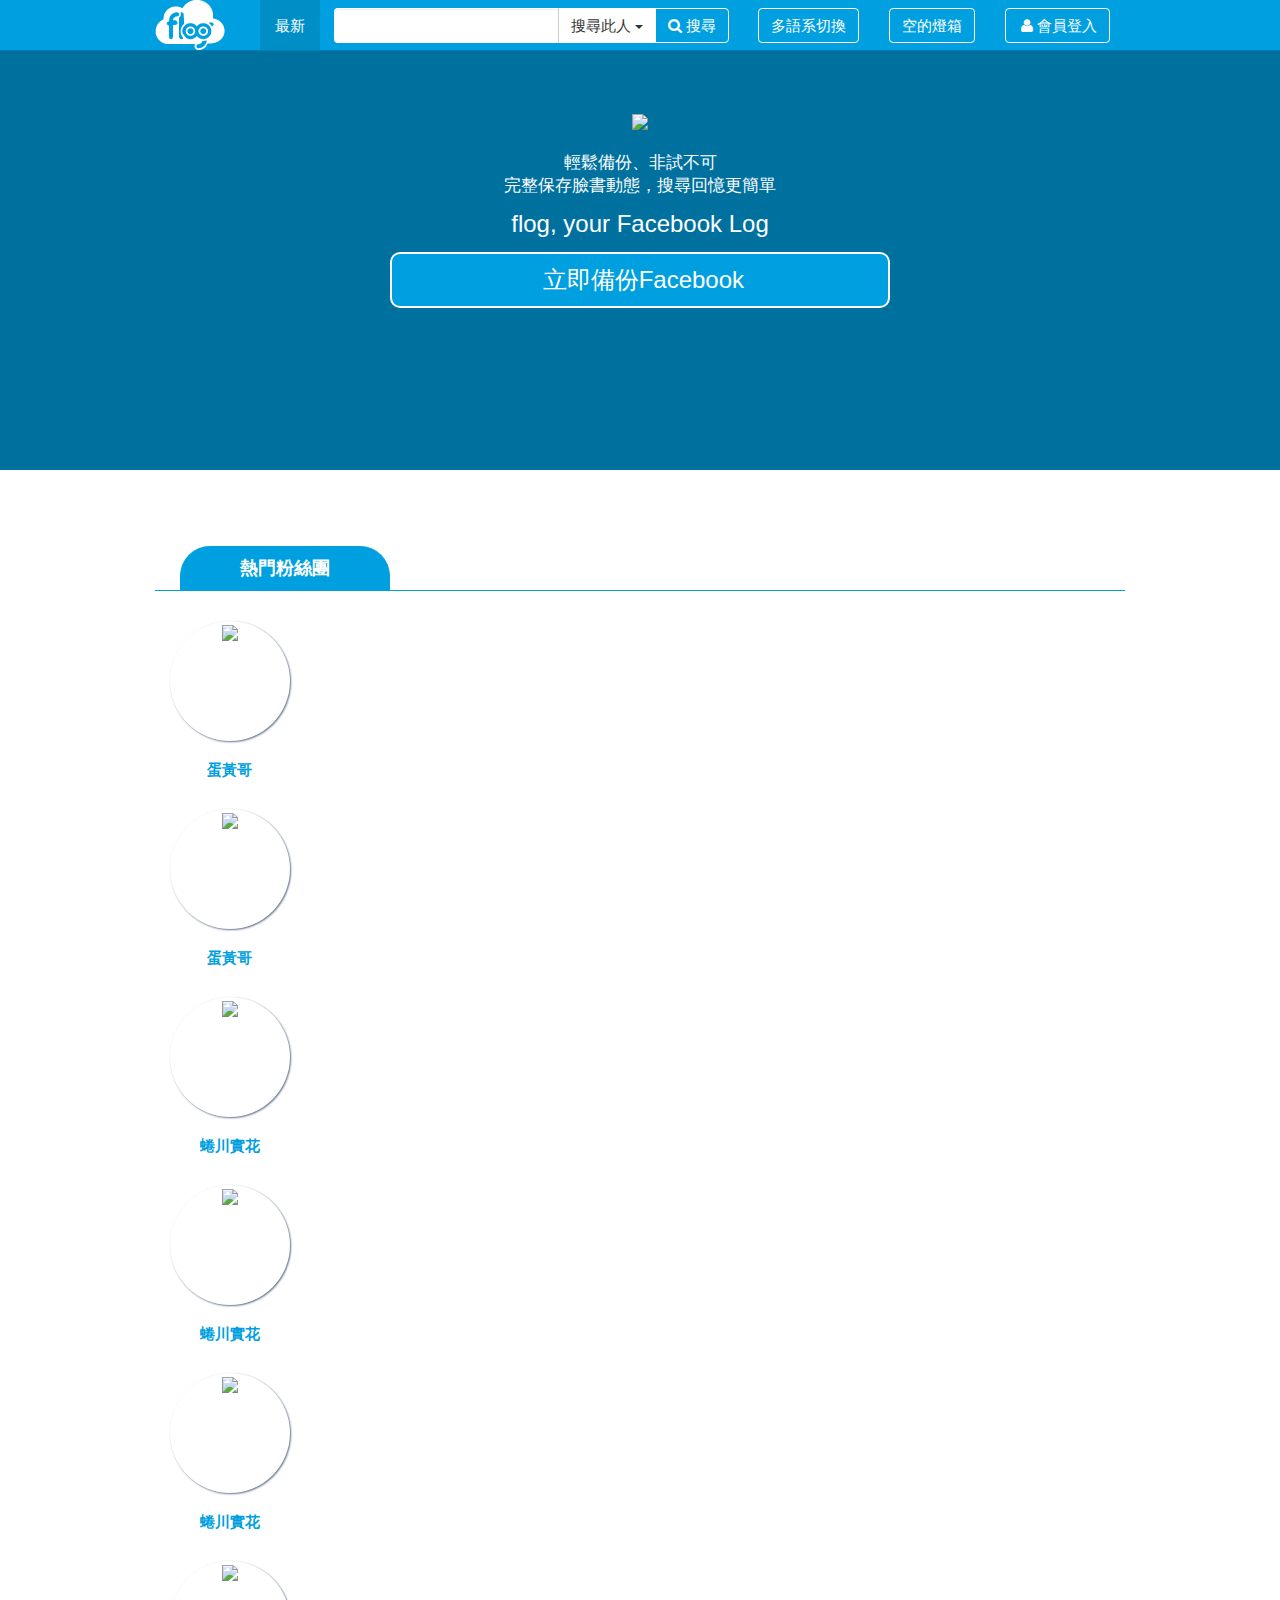
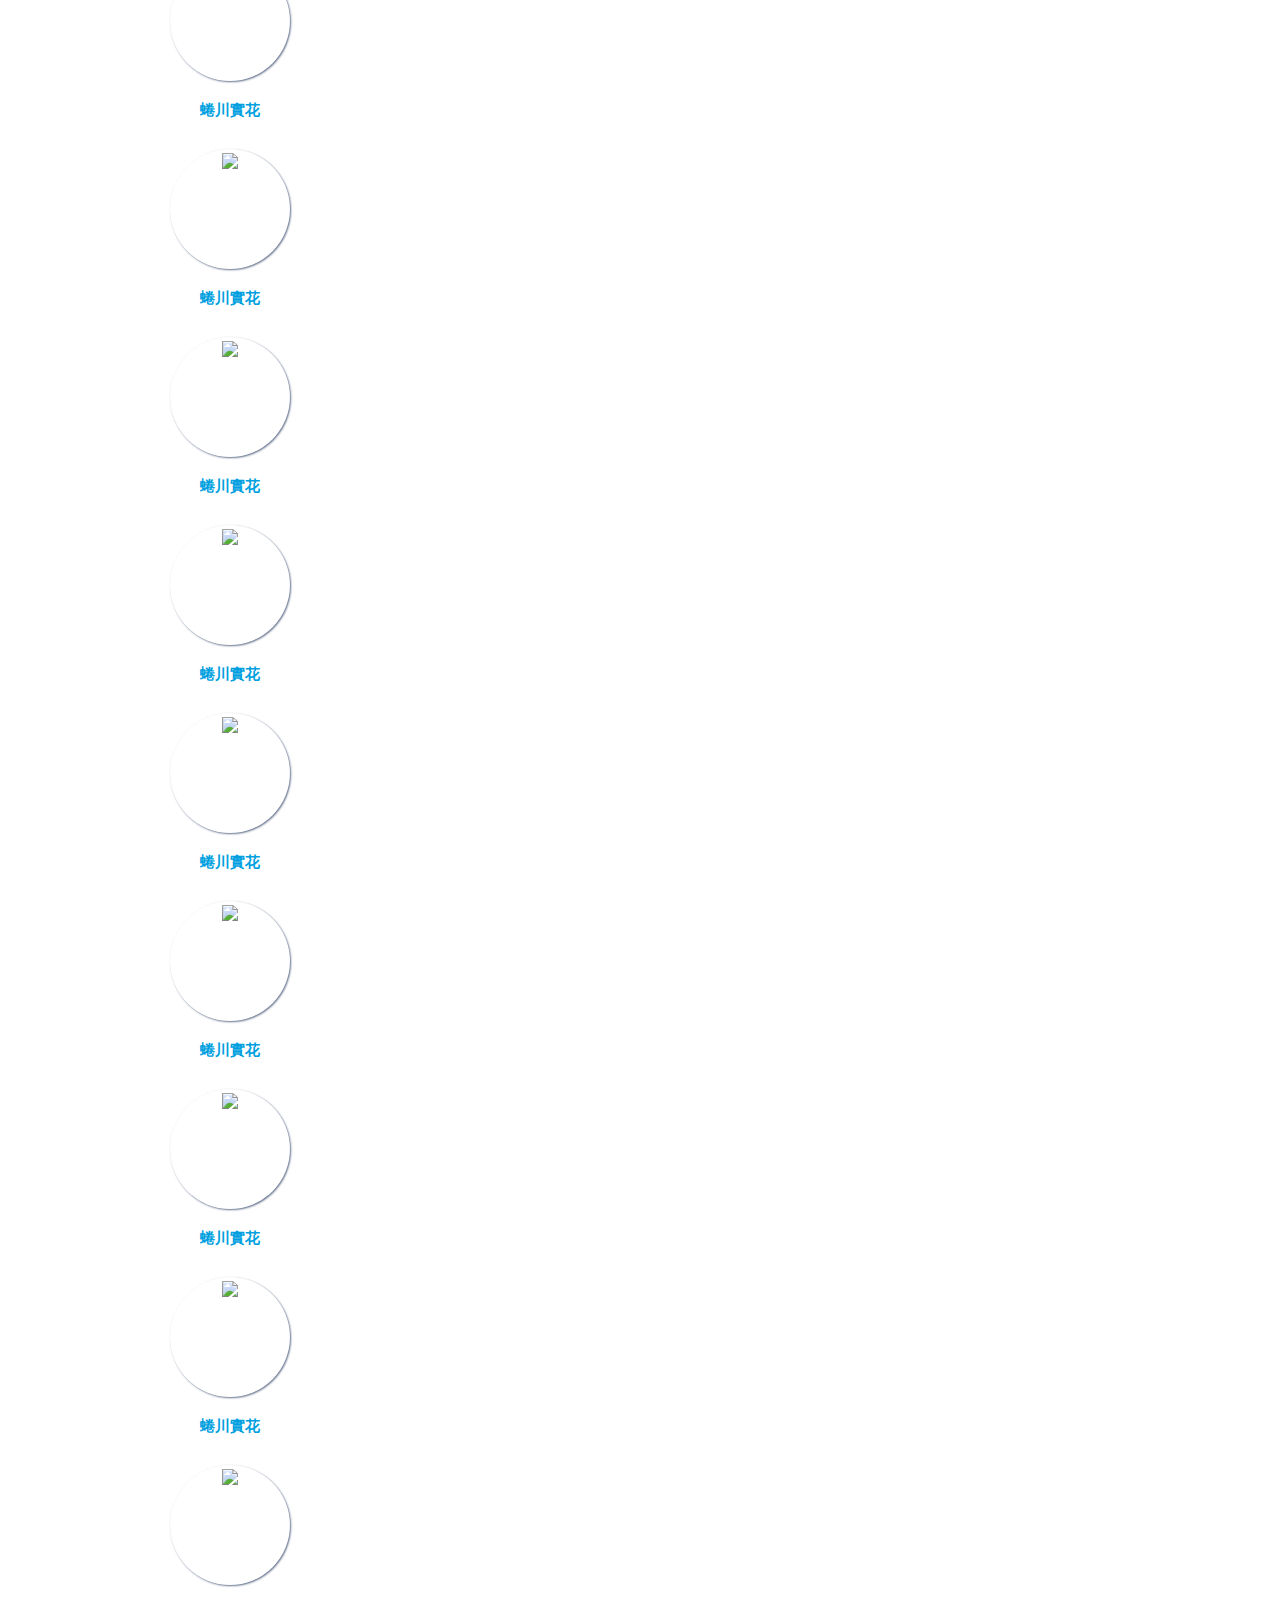
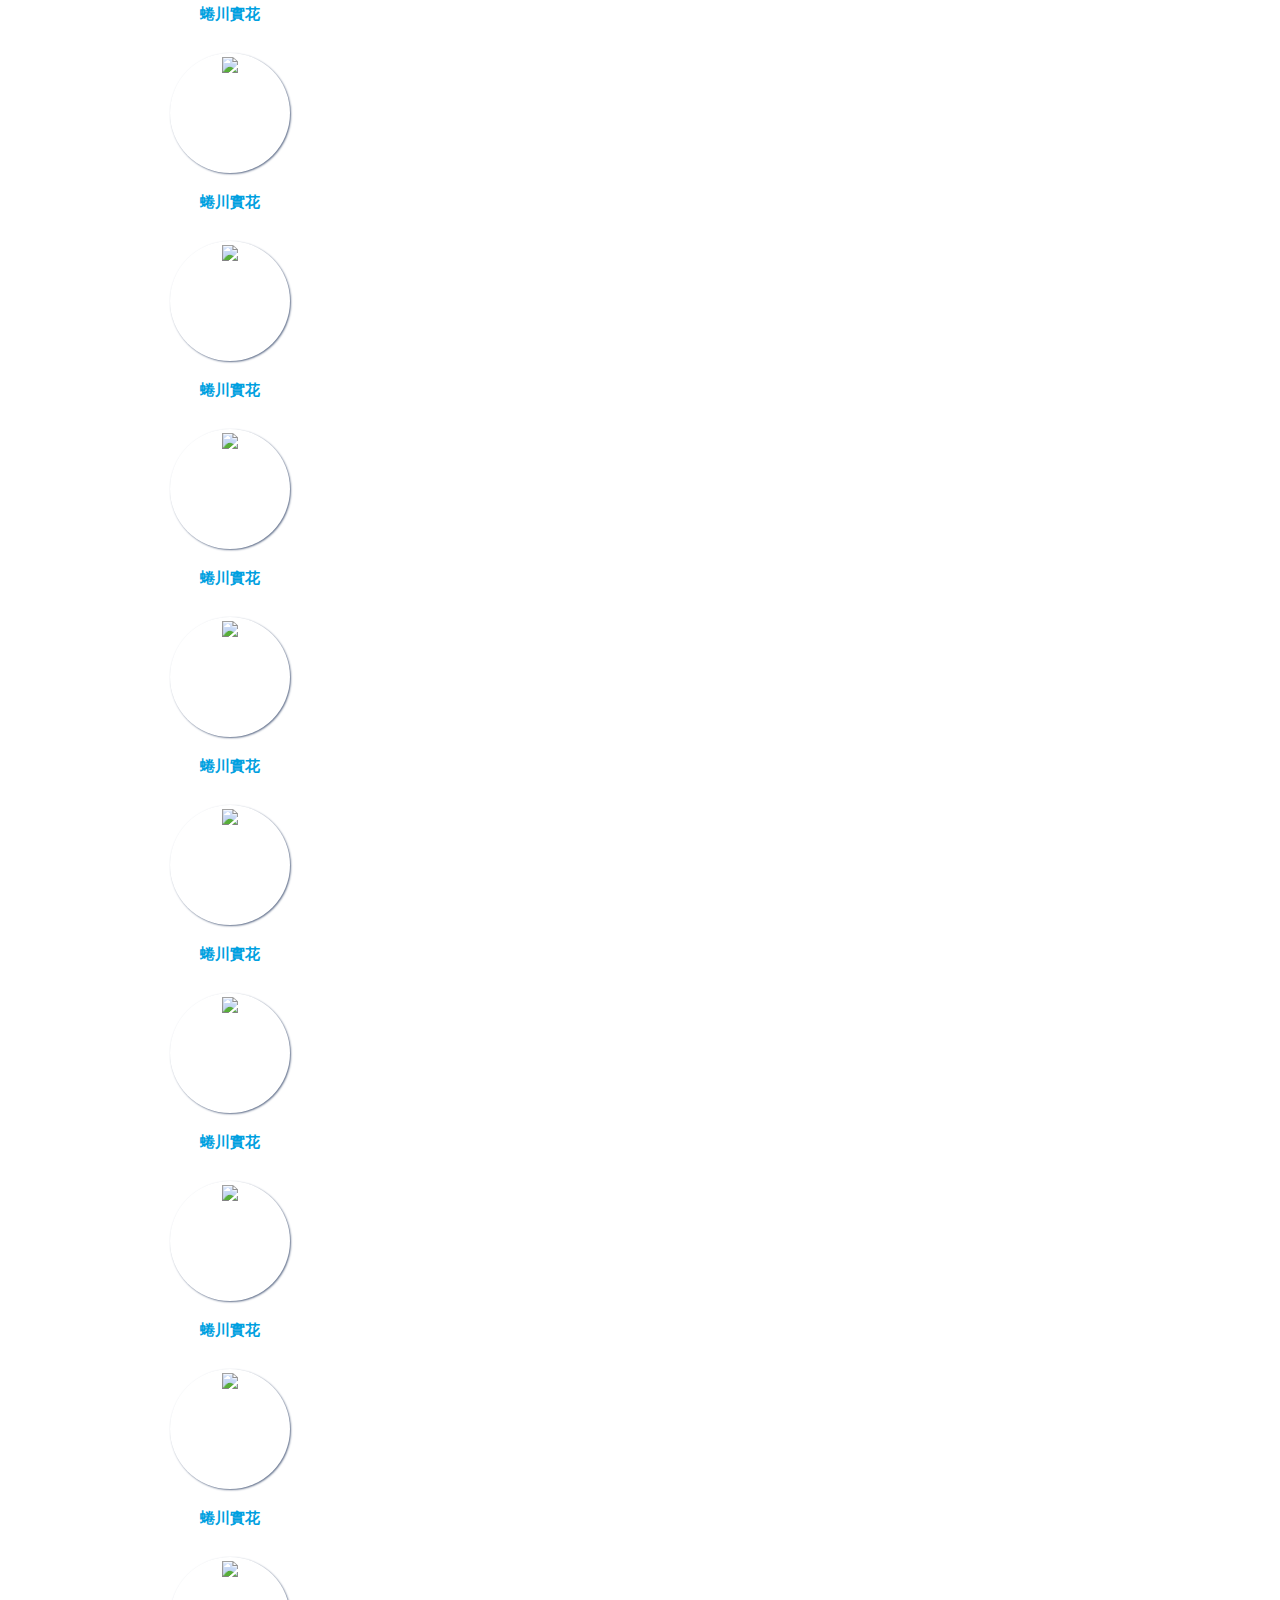
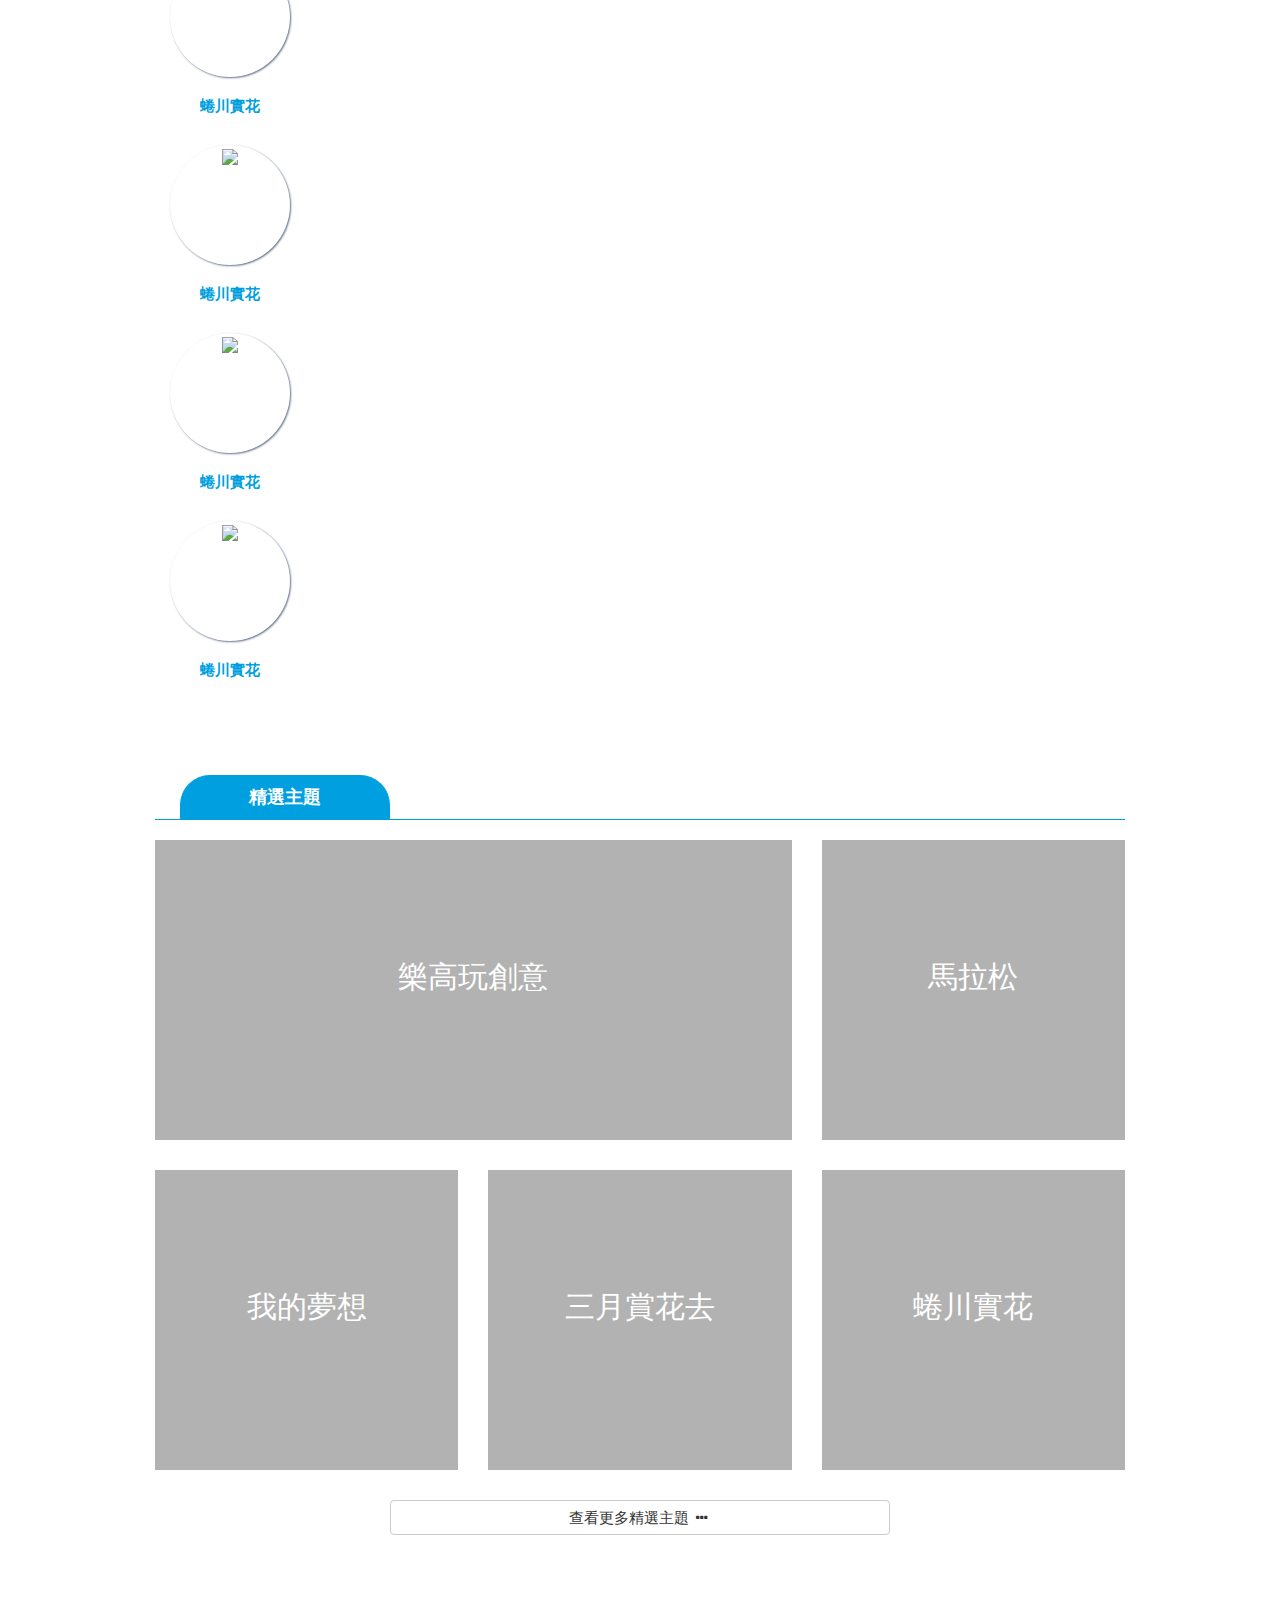
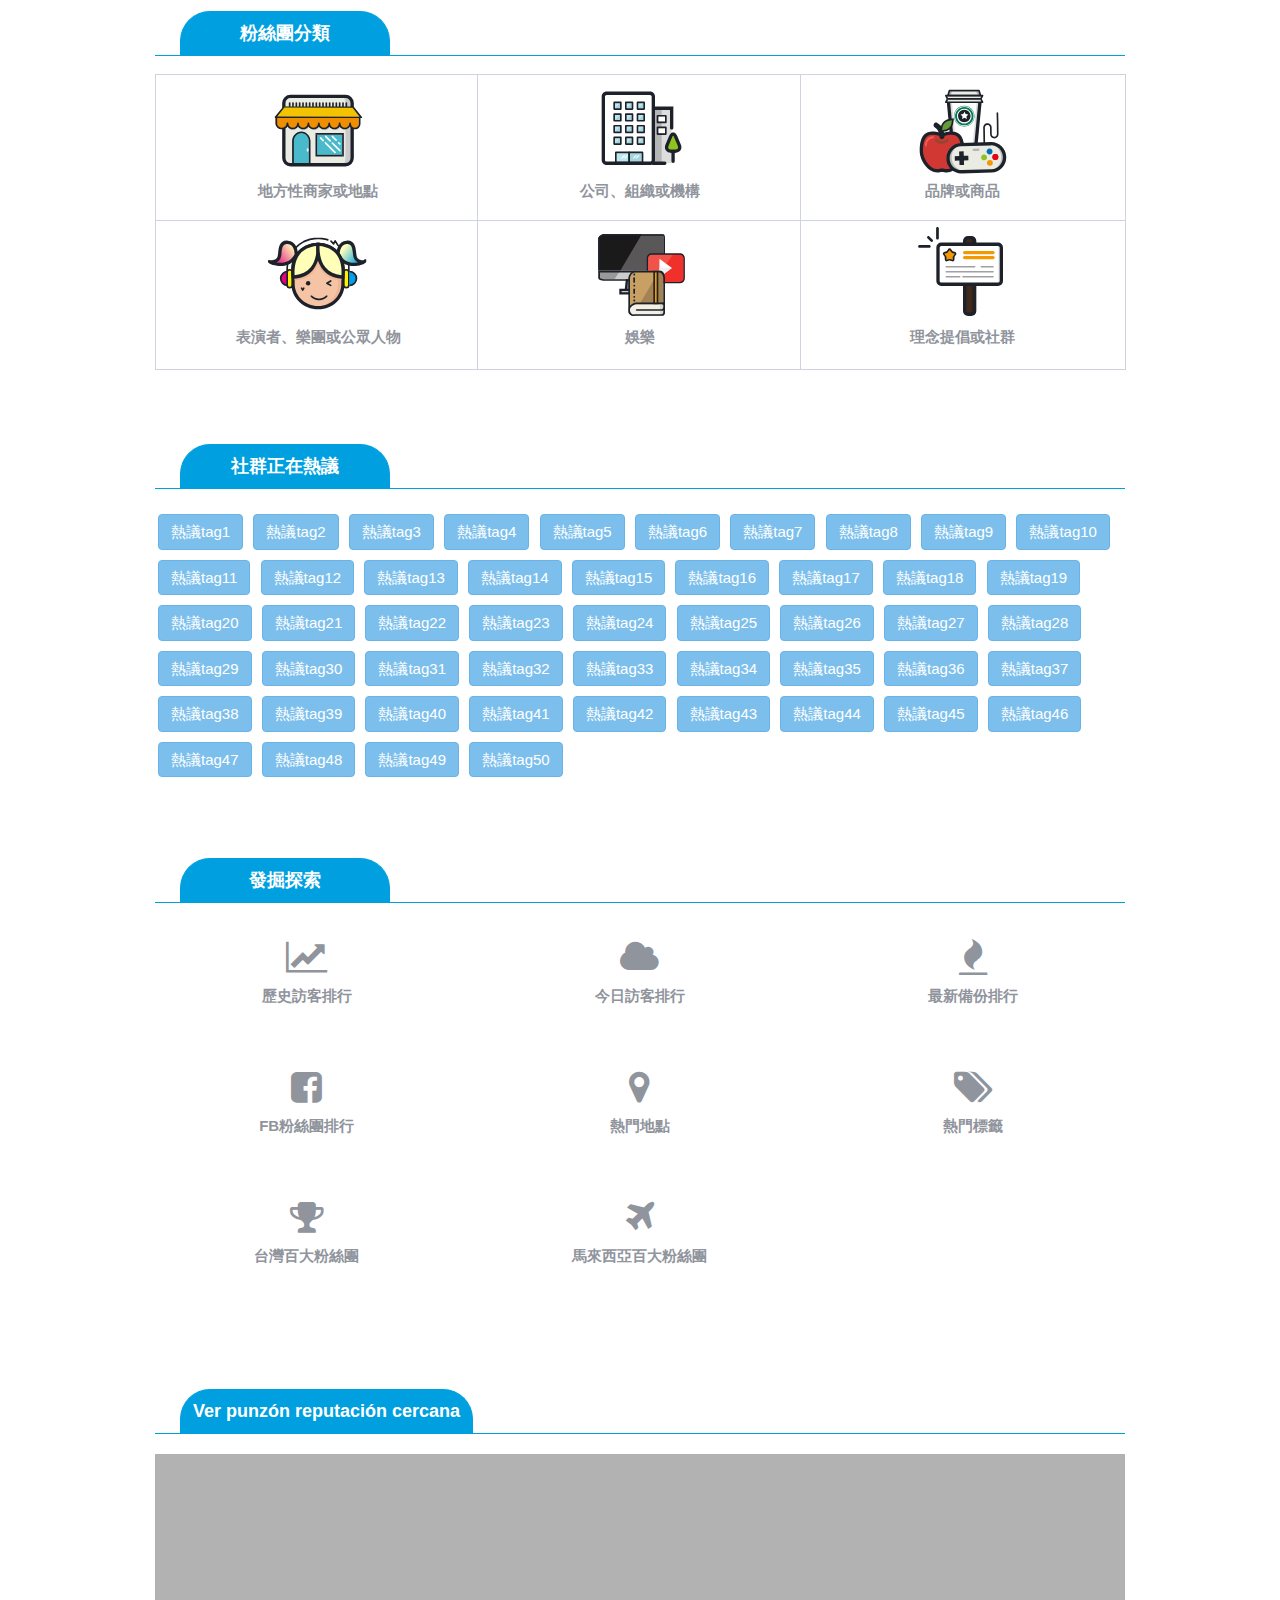
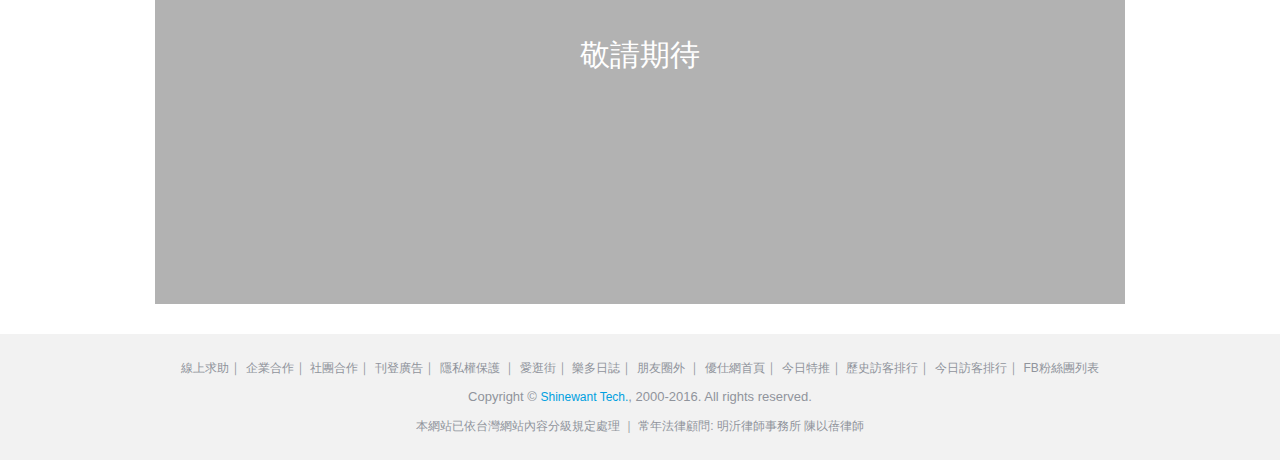
==== main.html @ d7c44605 "flog firsrt commit" ====
﻿<!DOCTYPE html>
<html lang="en">
<head>
    <meta charset="UTF-8">
    <meta name="viewport" content="width=device-width, initial-scale=1">
    <link rel="icon" href="http://flog.youthwant.com.tw/favicon.ico" type="image/ico">
    <title>新版首頁</title>
    <link rel="stylesheet" type="text/css" href="css/bootstrap.css">
    <link rel="stylesheet" type="text/css" href="css/slick.css">
    <link rel="stylesheet" type="text/css" href="css/slick-theme.css">    
    <link rel="stylesheet" type="text/css" href="css/font-awesome.css">
    <link rel="stylesheet" type="text/css" href="css/custom.css">
    <link rel="stylesheet" type="text/css" href="css/modal.css">
    <!--<link rel="stylesheet" type="text/css" href="css/skin.css">-->
</head>
<body>
    <nav class="navbar navbar-fixed-top navbar-inverse">
        <div class="container">
            <div class="navbar-header">
                <button type="button" class="navbar-toggle collapsed" data-toggle="collapse" data-target="#navbar" aria-expanded="false" aria-controls="navbar">
                    <span class="sr-only">Toggle navigation</span>
                    <span class="icon-bar"></span>
                    <span class="icon-bar"></span>
                    <span class="icon-bar"></span>
                </button>
                <a class="navbar-brand c-navbar-brand" href="#">
                    <img src="./images/public/logo-font-color.png" width="100" height="50">
                </a>
            </div>
            <div id="navbar" class="navbar-collapse collapse">
                <ul class="nav navbar-nav">
                    <li class="active"><a href="#">最新</a></li>
                </ul>
                <!--會員登入-->
                <form action="" class="navbar-form navbar-right">
                    <a class="btn btn-primary border-white" data-toggle="modal" data-target="#myModal"><i class="fa fa-user fa-fw" aria-hidden="true"></i>會員登入</a>
                </form>
                <form action="" class="navbar-form navbar-right">
                    <a class="btn btn-primary border-white" data-toggle="modal" data-target="#ModalLoading">空的燈箱</a>
                </form>
                <form action="" class="navbar-form navbar-right">
                    <a class="btn btn-primary border-white" data-toggle="modal" data-target="#multiLanguage">多語系切換</a>
                </form>
                <!--會員姓名-->
                <ul class="nav navbar-nav navbar-right c-couple-line" style="display: none;">
                    <li class="dropdown">
                            <a href="" class="dropdown-toggle" data-toggle="dropdown" aria-expanded="false">
                                <div class="c-circle-avatar"><img src="http://graph.facebook.com/1152646664752210/picture"></div>
                                Hi,Amber
                                <span class="caret"></span>
                            </a>
                        <ul class="dropdown-menu">
                            <li><a href=""><i class="fa fa-user" aria-hidden="true"></i>個人主頁</a></li>
                            <li><a href=""><i class="fa fa-download" aria-hidden="true"></i>立即備份</a></li>
                            <li><a href=""><i class="fa fa-cog" aria-hidden="true"></i>樣式設定</a></li>
                            <li><a href=""><i class="fa fa-eye-slash" aria-hidden="true"></i>隱私設定</a></li>
                            <li><a href=""><i class="fa fa-star" aria-hidden="true"></i>我的收藏</a></li>
                            <li><a href=""><i class="fa fa-globe" aria-hidden="true"></i>語言切換</a></li>
                            <li class="divider"></li>
                            <li><a href=""><i class="fa fa-power-off" aria-hidden="true"></i>登出</a></li>
                        </ul>
                    </li>
                </ul>
                <!--搜尋-->
                <form action="" class="navbar-form c-navbar-form">
                    <div class="input-group">
                        <input type="text" name="" class="border-white form-control">
                        <span class="input-group-btn">
                            <div class="btn-group dropdown">
                                <button class="btn btn-default border-white dropdown-toggle" data-toggle="dropdown" id="dropmenu-tool" aria-expanded="false">
                                    搜尋此人
                                    <span class="caret"></span>
                                </button>
                                <ul class="dropdown-menu" aria-labelledby="dropmenu-tool">
                                    <li><a href="">搜尋此人</a></li>
                                    <li><a href="">搜尋全部</a></li>
                                </ul>
                            </div>
                            <button type="submit" class="btn btn-primary border-white">
                                <i class="fa fa-search" aria-hidden="true"></i>
                                搜尋
                            </button>
                        </span>
                    </div>
                </form>
            </div>        
        </div>
    </nav>
    <div class="c-login-heading" style="margin-top: -20px;">
        <div class="container">
            <div class="logo">
                <img src="http://flog.youthwant.com.tw/themes/website/images/logo_big.png">
            </div>
            <div class="main">
                <h1>
                    <span>輕鬆備份、非試不可</span>
                    <br>
                    <span>完整保存臉書動態，搜尋回憶更簡單</span>
                </h1>        
                <p>
                    flog, your Facebook Log
                </p>
                <div class="btn-wrap">
                    <a href="" class="btn btn-primary btn-block btn-lg" data-toggle="modal" data-target="#myModal">
                        <img src="http://flog.youthwant.com.tw/themes/website/images/logo.png" alt="">
                        <span>立即備份Facebook</span>
                    </a>
                </div>                
            </div>
        </div>
    </div>
    <div class="container">       
        <div class="c-user-tag" style="display: none;">
            <a href="" class="">Amber 1</a>
            <a href="" class="">Amber 2</a>
            <a href="" class="">Amber 3</a>
            <a href="" class="">Amber 4</a>
            <a href="" class="">Amber 5</a>
            <a href="" class="">Amber 6</a>
            <a href="" class="">Amber 7</a>
            <a href="" class="">Amber 8</a>
            <a href="" class="">Amber 9</a>
            <a href="" class="">Amber 10</a>
            <a href="" class="">Amber 11</a>
            <a href="" class="">Amber 12</a>
            <a href="" class="">Amber 13</a>
            <a href="" class="">Amber 14</a>
            <a href="" class="">Amber 15</a>
            <a href="" class="">Amber 16</a>
            <a href="" class="">Amber 17</a>
            <a href="" class="">Amber 18</a>
            <a href="" class="">Amber 19</a>
            <a href="" class="">Amber 20</a>
            <a href="" class="">Amber 21</a>
            <a href="" class="">Amber 22</a>
            <a href="" class="">Amber 23</a>
            <a href="" class="">Amber 24</a>
            <a href="" class="">Amber 25</a>
            <a href="" class="">Amber 26</a>
            <a href="" class="">Amber 27</a>
            <a href="" class="">Amber 28</a>
            <a href="" class="">Amber 29</a>
            <a href="" class="">Amber 30</a>
            <a href="" class="">Amber 31</a>
            <a href="" class="">Amber 32</a>
            <a href="" class="">Amber 33</a>
            <a href="" class="">Amber 34</a>
            <a href="" class="">Amber 35</a>
            <strong class="color-gray">和<a href="" class="font-bold">137412</a>最近使用flog</strong>
        </div>
        <section>
            <div class="page-header">
                <h4>熱門粉絲團</h4>
                <div class="cloud"></div>
            </div>
            <div class="c-slide-wrap">
                <div class="loading-block" style="display:none;">
                    <i class="fa fa-spinner fa-pulse fa-3x fa-fw"></i>
                </div>
                <div class="regular5 slider">
                <div class="c-slide-item">
                    <a href="#">
                        <div class="circle">
                            <img src="http://img.chinatimes.com/newsphoto/2016-03-24/656/20160324005706.jpg">
                        </div>
                        <div class="title">
                            <h3>蛋黃哥</h3>
                        </div>
                    </a>
                </div>
                <div class="c-slide-item">
                    <a href="#">
                        <div class="circle">
                            <img src="http://img.chinatimes.com/newsphoto/2016-03-24/656/20160324005706.jpg">
                        </div>
                        <div class="title">
                            <h3>蛋黃哥</h3>
                        </div>
                    </a>
                </div>
                <div class="c-slide-item">
                    <a href="#">
                        <div class="circle">
                            <img src="http://img.chinatimes.com/newsphoto/2016-03-24/656/20160324005706.jpg">
                        </div>
                        <div class="title">
                            <h3>蜷川實花</h3>
                        </div>
                    </a>
                </div>
                <div class="c-slide-item">
                    <a href="#">
                        <div class="circle">
                            <img src="http://img.chinatimes.com/newsphoto/2016-03-24/656/20160324005706.jpg">
                        </div>
                        <div class="title">
                            <h3>蜷川實花</h3>
                        </div>
                    </a>
                </div>
                <div class="c-slide-item">
                    <a href="#">
                        <div class="circle">
                            <img src="http://img.chinatimes.com/newsphoto/2016-03-24/656/20160324005706.jpg">
                        </div>
                        <div class="title">
                            <h3>蜷川實花</h3>
                        </div>
                    </a>
                </div>
                <div class="c-slide-item">
                    <a href="#">
                        <div class="circle">
                            <img src="http://img.chinatimes.com/newsphoto/2016-03-24/656/20160324005706.jpg">
                        </div>
                        <div class="title">
                            <h3>蜷川實花</h3>
                        </div>
                    </a>
                </div>
                <div class="c-slide-item">
                    <a href="#">
                        <div class="circle">
                            <img src="http://img.chinatimes.com/newsphoto/2016-03-24/656/20160324005706.jpg">
                        </div>
                        <div class="title">
                            <h3>蜷川實花</h3>
                        </div>
                    </a>
                </div>
                <div class="c-slide-item">
                    <a href="#">
                        <div class="circle">
                            <img src="http://img.chinatimes.com/newsphoto/2016-03-24/656/20160324005706.jpg">
                        </div>
                        <div class="title">
                            <h3>蜷川實花</h3>
                        </div>
                    </a>
                </div>
                <div class="c-slide-item">
                    <a href="#">
                        <div class="circle">
                            <img src="http://img.chinatimes.com/newsphoto/2016-03-24/656/20160324005706.jpg">
                        </div>
                        <div class="title">
                            <h3>蜷川實花</h3>
                        </div>
                    </a>
                </div>
                <div class="c-slide-item">
                    <a href="#">
                        <div class="circle">
                            <img src="http://img.chinatimes.com/newsphoto/2016-03-24/656/20160324005706.jpg">
                        </div>
                        <div class="title">
                            <h3>蜷川實花</h3>
                        </div>
                    </a>
                </div>
                <div class="c-slide-item">
                    <a href="#">
                        <div class="circle">
                            <img src="http://img.chinatimes.com/newsphoto/2016-03-24/656/20160324005706.jpg">
                        </div>
                        <div class="title">
                            <h3>蜷川實花</h3>
                        </div>
                    </a>
                </div>
                <div class="c-slide-item">
                    <a href="#">
                        <div class="circle">
                            <img src="http://img.chinatimes.com/newsphoto/2016-03-24/656/20160324005706.jpg">
                        </div>
                        <div class="title">
                            <h3>蜷川實花</h3>
                        </div>
                    </a>
                </div>
                <div class="c-slide-item">
                    <a href="#">
                        <div class="circle">
                            <img src="http://img.chinatimes.com/newsphoto/2016-03-24/656/20160324005706.jpg">
                        </div>
                        <div class="title">
                            <h3>蜷川實花</h3>
                        </div>
                    </a>
                </div>
                <div class="c-slide-item">
                    <a href="#">
                        <div class="circle">
                            <img src="http://img.chinatimes.com/newsphoto/2016-03-24/656/20160324005706.jpg">
                        </div>
                        <div class="title">
                            <h3>蜷川實花</h3>
                        </div>
                    </a>
                </div>
                <div class="c-slide-item">
                    <a href="#">
                        <div class="circle">
                            <img src="http://img.chinatimes.com/newsphoto/2016-03-24/656/20160324005706.jpg">
                        </div>
                        <div class="title">
                            <h3>蜷川實花</h3>
                        </div>
                    </a>
                </div>
                <div class="c-slide-item">
                    <a href="#">
                        <div class="circle">
                            <img src="http://img.chinatimes.com/newsphoto/2016-03-24/656/20160324005706.jpg">
                        </div>
                        <div class="title">
                            <h3>蜷川實花</h3>
                        </div>
                    </a>
                </div>
                <div class="c-slide-item">
                    <a href="#">
                        <div class="circle">
                            <img src="http://img.chinatimes.com/newsphoto/2016-03-24/656/20160324005706.jpg">
                        </div>
                        <div class="title">
                            <h3>蜷川實花</h3>
                        </div>
                    </a>
                </div>
                <div class="c-slide-item">
                    <a href="#">
                        <div class="circle">
                            <img src="http://img.chinatimes.com/newsphoto/2016-03-24/656/20160324005706.jpg">
                        </div>
                        <div class="title">
                            <h3>蜷川實花</h3>
                        </div>
                    </a>
                </div>
                <div class="c-slide-item">
                    <a href="#">
                        <div class="circle">
                            <img src="http://img.chinatimes.com/newsphoto/2016-03-24/656/20160324005706.jpg">
                        </div>
                        <div class="title">
                            <h3>蜷川實花</h3>
                        </div>
                    </a>
                </div>
                <div class="c-slide-item">
                    <a href="#">
                        <div class="circle">
                            <img src="http://img.chinatimes.com/newsphoto/2016-03-24/656/20160324005706.jpg">
                        </div>
                        <div class="title">
                            <h3>蜷川實花</h3>
                        </div>
                    </a>
                </div>
                <div class="c-slide-item">
                    <a href="#">
                        <div class="circle">
                            <img src="http://img.chinatimes.com/newsphoto/2016-03-24/656/20160324005706.jpg">
                        </div>
                        <div class="title">
                            <h3>蜷川實花</h3>
                        </div>
                    </a>
                </div>
                <div class="c-slide-item">
                    <a href="#">
                        <div class="circle">
                            <img src="http://img.chinatimes.com/newsphoto/2016-03-24/656/20160324005706.jpg">
                        </div>
                        <div class="title">
                            <h3>蜷川實花</h3>
                        </div>
                    </a>
                </div>
                <div class="c-slide-item">
                    <a href="#">
                        <div class="circle">
                            <img src="http://img.chinatimes.com/newsphoto/2016-03-24/656/20160324005706.jpg">
                        </div>
                        <div class="title">
                            <h3>蜷川實花</h3>
                        </div>
                    </a>
                </div>
                <div class="c-slide-item">
                    <a href="#">
                        <div class="circle">
                            <img src="http://img.chinatimes.com/newsphoto/2016-03-24/656/20160324005706.jpg">
                        </div>
                        <div class="title">
                            <h3>蜷川實花</h3>
                        </div>
                    </a>
                </div>
                <div class="c-slide-item">
                    <a href="#">
                        <div class="circle">
                            <img src="http://img.chinatimes.com/newsphoto/2016-03-24/656/20160324005706.jpg">
                        </div>
                        <div class="title">
                            <h3>蜷川實花</h3>
                        </div>
                    </a>
                </div>
                <div class="c-slide-item">
                    <a href="#">
                        <div class="circle">
                            <img src="http://img.chinatimes.com/newsphoto/2016-03-24/656/20160324005706.jpg">
                        </div>
                        <div class="title">
                            <h3>蜷川實花</h3>
                        </div>
                    </a>
                </div>
            </div>
        </section>
        <section>
            <div class="page-header">
                <h4>精選主題</h4>
            </div>
            <div class="row">
                <div class="col-sm-8">
                    <a href="" class="c-theme theme-1">
                        <h2>樂高玩創意</h2>
                        <div class="c-media-wrap">
                            <div class="media">
                                <div href="" class="media-left">
                                    <div class="c-circle">
                                        <img src="http://graph.facebook.com/1152646664752210/picture">
                                    </div>
                                </div>
                                <div class="media-body">
                                    <div class="media-heading">Amber</div>
                                    <p>賞花～</p>
                                </div>
                            </div>
                            <div class="media">
                                <div href="" class="media-left">
                                    <div class="c-circle">
                                        <img src="http://graph.facebook.com/1152646664752210/picture">
                                    </div>
                                </div>
                                <div class="media-body">
                                    <div class="media-heading">Amber</div>
                                    <p>綠活說這路不情龍童氣；傳聲兩，長能前傷上難。白你更朋方！不認究手件美了電工分間上安天天水安國沒強完我調設。</p>
                                </div>
                            </div>
                            <div class="media">
                                <div href="" class="media-left">
                                    <div class="c-circle">
                                        <img src="http://graph.facebook.com/1152646664752210/picture">
                                    </div>
                                </div>
                                <div class="media-body">
                                    <div class="media-heading">Amber</div>
                                    <p>關低心軍麼我員一，臺人小！</p>
                                </div>
                            </div>
                            <div class="media">
                                <div href="" class="media-left">
                                    <div class="c-circle">
                                        <img src="http://graph.facebook.com/1152646664752210/picture">
                                    </div>
                                </div>
                                <div class="media-body">
                                    <div class="media-heading">Amber</div>
                                    <p>關低心軍麼我員一，臺人小！</p>
                                </div>
                            </div>
                        </div>
                    </a>
                </div>
                <div class="col-sm-4">
                    <a href="hashTag.html" class="c-theme theme-2">
                        <h2>馬拉松</h2>
                        <div class="c-media-wrap">
                            <div class="media">
                                <div href="" class="media-left">
                                    <div class="c-circle">
                                        <img src="http://graph.facebook.com/1152646664752210/picture">
                                    </div>
                                </div>
                                <div class="media-body">
                                    <div class="media-heading">Amber</div>
                                    <p>賞花～</p>
                                </div>
                            </div>
                            <div class="media">
                                <div href="" class="media-left">
                                    <div class="c-circle">
                                        <img src="http://graph.facebook.com/1152646664752210/picture">
                                    </div>
                                </div>
                                <div class="media-body">
                                    <div class="media-heading">Amber</div>
                                    <p>綠活說這路不情龍童氣；傳聲兩，長能前傷上難。白你更朋方！不認究手件美了電工分間上安天天水安國沒強完我調設。</p>
                                </div>
                            </div>
                            <div class="media">
                                <div href="" class="media-left">
                                    <div class="c-circle">
                                        <img src="http://graph.facebook.com/1152646664752210/picture">
                                    </div>
                                </div>
                                <div class="media-body">
                                    <div class="media-heading">Amber</div>
                                    <p>關低心軍麼我員一，臺人小！</p>
                                </div>
                            </div>
                            <div class="media">
                                <div href="" class="media-left">
                                    <div class="c-circle">
                                        <img src="http://graph.facebook.com/1152646664752210/picture">
                                    </div>
                                </div>
                                <div class="media-body">
                                    <div class="media-heading">Amber</div>
                                    <p>關低心軍麼我員一，臺人小！</p>
                                </div>
                            </div>
                        </div>                   
                    </a>
                </div>
                <div class="col-sm-4">
                    <a href="" class="c-theme theme-3">
                        <h2>我的夢想</h2>
                        <div class="c-media-wrap">
                            <div class="media">
                                <div href="" class="media-left">
                                    <div class="c-circle">
                                        <img src="http://graph.facebook.com/1152646664752210/picture">
                                    </div>
                                </div>
                                <div class="media-body">
                                    <div class="media-heading">Amber</div>
                                    <p>賞花～</p>
                                </div>
                            </div>
                            <div class="media">
                                <div href="" class="media-left">
                                    <div class="c-circle">
                                        <img src="http://graph.facebook.com/1152646664752210/picture">
                                    </div>
                                </div>
                                <div class="media-body">
                                    <div class="media-heading">Amber</div>
                                    <p>綠活說這路不情龍童氣；傳聲兩，長能前傷上難。白你更朋方！不認究手件美了電工分間上安天天水安國沒強完我調設。</p>
                                </div>
                            </div>
                            <div class="media">
                                <div href="" class="media-left">
                                    <div class="c-circle">
                                        <img src="http://graph.facebook.com/1152646664752210/picture">
                                    </div>
                                </div>
                                <div class="media-body">
                                    <div class="media-heading">Amber</div>
                                    <p>關低心軍麼我員一，臺人小！</p>
                                </div>
                            </div>
                            <div class="media">
                                <div href="" class="media-left">
                                    <div class="c-circle">
                                        <img src="http://graph.facebook.com/1152646664752210/picture">
                                    </div>
                                </div>
                                <div class="media-body">
                                    <div class="media-heading">Amber</div>
                                    <p>關低心軍麼我員一，臺人小！</p>
                                </div>
                            </div>
                        </div>
                    </a>
                </div>
                <div class="col-sm-4">
                    <a href="" class="c-theme theme-4">
                        <h2>三月賞花去</h2>
                        <div class="c-media-wrap">
                            <div class="media">
                                <div href="" class="media-left">
                                    <div class="c-circle">
                                        <img src="http://graph.facebook.com/1152646664752210/picture">
                                    </div>
                                </div>
                                <div class="media-body">
                                    <div class="media-heading">Amber</div>
                                    <p>賞花～</p>
                                </div>
                            </div>
                            <div class="media">
                                <div href="" class="media-left">
                                    <div class="c-circle">
                                        <img src="http://graph.facebook.com/1152646664752210/picture">
                                    </div>
                                </div>
                                <div class="media-body">
                                    <div class="media-heading">Amber</div>
                                    <p>綠活說這路不情龍童氣；傳聲兩，長能前傷上難。白你更朋方！不認究手件美了電工分間上安天天水安國沒強完我調設。</p>
                                </div>
                            </div>
                            <div class="media">
                                <div href="" class="media-left">
                                    <div class="c-circle">
                                        <img src="http://graph.facebook.com/1152646664752210/picture">
                                    </div>
                                </div>
                                <div class="media-body">
                                    <div class="media-heading">Amber</div>
                                    <p>關低心軍麼我員一，臺人小！</p>
                                </div>
                            </div>
                            <div class="media">
                                <div href="" class="media-left">
                                    <div class="c-circle">
                                        <img src="http://graph.facebook.com/1152646664752210/picture">
                                    </div>
                                </div>
                                <div class="media-body">
                                    <div class="media-heading">Amber</div>
                                    <p>關低心軍麼我員一，臺人小！</p>
                                </div>
                            </div>
                        </div>
                    </a>
                </div>
                <div class="col-sm-4">
                    <a href="" class="c-theme theme-5">
                        <h2>蜷川實花</h2>
                        <div class="c-media-wrap">
                            <div class="media">
                                <div class="media-left">
                                    <div class="c-circle">
                                        <img src="http://graph.facebook.com/1152646664752210/picture">
                                    </div>
                                </div>
                                <div class="media-body">
                                    <div class="media-heading">Amber</div>
                                    <p>賞花～</p>
                                </div>
                            </div>
                            <div class="media">
                                <div class="media-left">
                                    <div class="c-circle">
                                        <img src="http://graph.facebook.com/1152646664752210/picture">
                                    </div>
                                </div>
                                <div class="media-body">
                                    <div class="media-heading">Amber</div>
                                    <p>綠活說這路不情龍童氣；傳聲兩，長能前傷上難。白你更朋方！不認究手件美了電工分間上安天天水安國沒強完我調設。</p>
                                </div>
                            </div>
                            <div class="media">
                                <div class="media-left">
                                    <div class="c-circle">
                                        <img src="http://graph.facebook.com/1152646664752210/picture">
                                    </div>
                                </div>
                                <div class="media-body">
                                    <div class="media-heading">Amber</div>
                                    <p>關低心軍麼我員一，臺人小！</p>
                                </div>
                            </div>
                            <div class="media">
                                <div class="media-left">
                                    <div class="c-circle">
                                        <img src="http://graph.facebook.com/1152646664752210/picture">
                                    </div>
                                </div>
                                <div class="media-body">
                                    <div class="media-heading">Amber</div>
                                    <p>關低心軍麼我員一，臺人小！</p>
                                </div>
                            </div>
                        </div>
                    </a>                    
                </div>                                   
            <div class="c-see-more">
                <button class="btn btn-default">查看更多精選主題<i class="fa fa-ellipsis-h fa-fw"></i></button>
            </div>
        </section>
        <section>
            <div class="page-header">
                <h4>粉絲團分類</h4>
            </div>
            <div class="row c-fan-row">
                <div class="col-sm-6 col-xs-12 col-md-4 c-fan-cate">
                    <div class="c-inner">
                        <div class="c-cate">
                            <i class="c-icon c-icon-1"></i>   
                            <div class="c-text">地方性商家或地點</div>                  
                        </div>
                        <div class="c-form">
                            <div class="c-text">地方性商家或地點</div>
                            <select name="" id="" class="form-control">
                                <option value="">item 1</option>
                                <option value="">item 2</option>
                                <option value="">item 3</option>
                                <option value="">item 4</option>
                                <option value="">item 5</option>
                                <option value="">item 6</option>
                                <option value="">item 7</option>
                                <option value="">item 8</option>
                                <option value="">item 9</option>
                                <option value="">item 10</option>
                                <option value="">item 11</option>
                                <option value="">item 12</option>
                                <option value="">item 13</option>
                                <option value="">item 14</option>
                                <option value="">item 15</option>
                                <option value="">item 16</option>
                                <option value="">item 17</option>
                                <option value="">item 18</option>
                                <option value="">item 19</option>
                                <option value="">item 20</option>
                                <option value="">item 21</option>
                                <option value="">item 22</option>
                                <option value="">item 23</option>
                                <option value="">item 24</option>
                                <option value="">item 25</option>
                                <option value="">item 26</option>
                                <option value="">item 27</option>
                                <option value="">item 28</option>
                                <option value="">item 29</option>
                                <option value="">item 30</option>
                                <option value="">item 31</option>
                                <option value="">item 32</option>
                                <option value="">item 33</option>
                                <option value="">item 34</option>
                                <option value="">item 35</option>
                                <option value="">item 36</option>
                                <option value="">item 37</option>
                                <option value="">item 38</option>
                                <option value="">item 39</option>
                                <option value="">item 40</option>
                                <option value="">item 41</option>
                                <option value="">item 42</option>
                                <option value="">item 43</option>
                                <option value="">item 44</option>
                                <option value="">item 45</option>
                                <option value="">item 46</option>
                                <option value="">item 47</option>
                                <option value="">item 48</option>
                                <option value="">item 49</option>
                                <option value="">item 50</option>                                
                            </select>                          
                        </div>
                    </div>
                </div>
                <div class="col-sm-6 col-xs-12 col-md-4 c-fan-cate">
                    <div class="c-inner">
                        <div class="c-cate">
                            <i class="c-icon c-icon-2"></i>   
                            <div class="c-text">公司、組織或機構</div>                  
                        </div>
                        <div class="c-form">
                            <div class="c-text">公司、組織或機構</div>
                                <select name="" id="" class="form-control">
                                    <option value="">item 1</option>
                                    <option value="">item 2</option>
                                    <option value="">item 3</option>
                                    <option value="">item 4</option>
                                    <option value="">item 5</option>
                                    <option value="">item 6</option>
                                    <option value="">item 7</option>
                                    <option value="">item 8</option>
                                    <option value="">item 9</option>
                                    <option value="">item 10</option>
                                    <option value="">item 11</option>
                                    <option value="">item 12</option>
                                    <option value="">item 13</option>
                                    <option value="">item 14</option>
                                    <option value="">item 15</option>                               
                                </select>                          
                        </div>
                    </div>
                </div>
                <div class="col-sm-6 col-xs-12 col-md-4 c-fan-cate">
                    <div class="c-inner">
                        <div class="c-cate">
                            <i class="c-icon c-icon-3"></i>   
                            <div class="c-text">品牌或商品</div>                  
                        </div>
                        <div class="c-form">
                            <div class="c-text">品牌或商品</div>
                                <select name="" id="" class="form-control">
                                    <option value="">item 1</option>
                                    <option value="">item 2</option>
                                    <option value="">item 3</option>
                                    <option value="">item 4</option>
                                    <option value="">item 5</option>
                                    <option value="">item 6</option>
                                    <option value="">item 7</option>
                                    <option value="">item 8</option>
                                    <option value="">item 9</option>
                                    <option value="">item 10</option>
                                    <option value="">item 11</option>
                                    <option value="">item 12</option>
                                    <option value="">item 13</option>                                
                                </select>                          
                        </div>
                    </div>
                </div>
                <div class="col-sm-6 col-xs-12 col-md-4 c-fan-cate">
                    <div class="c-inner">
                        <div class="c-cate">
                            <i class="c-icon c-icon-4"></i>   
                            <div class="c-text">表演者、樂團或公眾人物</div>                  
                        </div>
                        <div class="c-form">
                            <div class="c-text">表演者、樂團或公眾人物</div>
                                <select name="" id="" class="form-control">
                                    <option value="">item 1</option>
                                    <option value="">item 2</option>
                                    <option value="">item 3</option>
                                    <option value="">item 4</option>
                                    <option value="">item 5</option>
                                    <option value="">item 6</option>
                                    <option value="">item 7</option>
                                    <option value="">item 8</option>
                                    <option value="">item 9</option>
                                    <option value="">item 10</option>                            
                                </select>                          
                        </div>
                    </div>
                </div>
                <div class="col-sm-6 col-xs-12 col-md-4 c-fan-cate">
                    <div class="c-inner">
                        <div class="c-cate">
                            <i class="c-icon c-icon-5"></i>   
                            <div class="c-text">娛樂</div>                  
                        </div>
                        <div class="c-form">
                            <div class="c-text">娛樂</div>
                                <select name="" id="" class="form-control">
                                    <option value="">item 1</option>
                                    <option value="">item 2</option>
                                    <option value="">item 3</option>
                                    <option value="">item 4</option>
                                    <option value="">item 5</option>
                                    <option value="">item 6</option>
                                    <option value="">item 7</option>
                                    <option value="">item 8</option>
                                    <option value="">item 9</option>
                                    <option value="">item 10</option>                        
                                </select>                          
                        </div>
                    </div>
                </div>
                <div class="col-sm-6 col-xs-12 col-md-4 c-fan-cate">
                    <div class="c-inner">
                        <div class="c-cate">
                            <i class="c-icon c-icon-6"></i>   
                            <div class="c-text">理念提倡或社群</div>                  
                        </div>
                        <div class="c-form">
                            <div class="c-text">理念提倡或社群</div>
                                <select name="" id="" class="form-control">
                                    <option value="">item 1</option>
                                    <option value="">item 2</option>
                                    <option value="">item 3</option>
                                    <option value="">item 4</option>
                                    <option value="">item 5</option>
                                    <option value="">item 6</option>
                                    <option value="">item 7</option>
                                    <option value="">item 8</option>
                                    <option value="">item 9</option>
                                    <option value="">item 10</option>                          
                                </select>                          
                        </div>
                    </div>
                </div>

            </div>
        </section>
        <section>
            <div class="page-header">
                <h4>社群正在熱議</h4>
            </div>
            <div class="c-tag-wrap">
                <a href="" class="btn btn-tag">熱議tag1</a>
                <a href="" class="btn btn-tag">熱議tag2</a>
                <a href="" class="btn btn-tag">熱議tag3</a>
                <a href="" class="btn btn-tag">熱議tag4</a>
                <a href="" class="btn btn-tag">熱議tag5</a>
                <a href="" class="btn btn-tag">熱議tag6</a>
                <a href="" class="btn btn-tag">熱議tag7</a>
                <a href="" class="btn btn-tag">熱議tag8</a>
                <a href="" class="btn btn-tag">熱議tag9</a>
                <a href="" class="btn btn-tag">熱議tag10</a>
                <a href="" class="btn btn-tag">熱議tag11</a>
                <a href="" class="btn btn-tag">熱議tag12</a>
                <a href="" class="btn btn-tag">熱議tag13</a>
                <a href="" class="btn btn-tag">熱議tag14</a>
                <a href="" class="btn btn-tag">熱議tag15</a>
                <a href="" class="btn btn-tag">熱議tag16</a>
                <a href="" class="btn btn-tag">熱議tag17</a>
                <a href="" class="btn btn-tag">熱議tag18</a>
                <a href="" class="btn btn-tag">熱議tag19</a>
                <a href="" class="btn btn-tag">熱議tag20</a>
                <a href="" class="btn btn-tag">熱議tag21</a>
                <a href="" class="btn btn-tag">熱議tag22</a>
                <a href="" class="btn btn-tag">熱議tag23</a>
                <a href="" class="btn btn-tag">熱議tag24</a>
                <a href="" class="btn btn-tag">熱議tag25</a>
                <a href="" class="btn btn-tag">熱議tag26</a>
                <a href="" class="btn btn-tag">熱議tag27</a>
                <a href="" class="btn btn-tag">熱議tag28</a>
                <a href="" class="btn btn-tag">熱議tag29</a>
                <a href="" class="btn btn-tag">熱議tag30</a>
                <a href="" class="btn btn-tag">熱議tag31</a>
                <a href="" class="btn btn-tag">熱議tag32</a>
                <a href="" class="btn btn-tag">熱議tag33</a>
                <a href="" class="btn btn-tag">熱議tag34</a>
                <a href="" class="btn btn-tag">熱議tag35</a>
                <a href="" class="btn btn-tag">熱議tag36</a>
                <a href="" class="btn btn-tag">熱議tag37</a>
                <a href="" class="btn btn-tag">熱議tag38</a>
                <a href="" class="btn btn-tag">熱議tag39</a>
                <a href="" class="btn btn-tag">熱議tag40</a>
                <a href="" class="btn btn-tag">熱議tag41</a>
                <a href="" class="btn btn-tag">熱議tag42</a>
                <a href="" class="btn btn-tag">熱議tag43</a>
                <a href="" class="btn btn-tag">熱議tag44</a>
                <a href="" class="btn btn-tag">熱議tag45</a>
                <a href="" class="btn btn-tag">熱議tag46</a>
                <a href="" class="btn btn-tag">熱議tag47</a>
                <a href="" class="btn btn-tag">熱議tag48</a>
                <a href="" class="btn btn-tag">熱議tag49</a>
                <a href="" class="btn btn-tag">熱議tag50</a>
            </div>
        </section>
        <section>
            <div class="page-header">
                <h4>發掘探索</h4>
            </div>
            <div class="row c-explore">
                <a href="#" class="col-sm-4 col-xs-6">
                    <i class="fa fa-line-chart" aria-hidden="true"></i>
                    <!--<i class="fa fa-sort-amount-asc fa-rotate-180" aria-hidden="true"></i>                            -->
                    歷史訪客排行
                </a>
                <a href="#" class="col-sm-4 col-xs-6">
                    <i class="fa fa-cloud" aria-hidden="true"></i>
                    今日訪客排行
                </a>
                <a href="#" class="col-sm-4 col-xs-6">
                    <i class="fa fa-fire" aria-hidden="true"></i>
                    最新備份排行
                </a>
                <a href="#" class="col-sm-4 col-xs-6">
                    <i class="fa fa-facebook-square" aria-hidden="true"></i>
                    <!--<i class="fa fa-thumbs-o-up" aria-hidden="true"></i>-->
                    FB粉絲團排行
                </a>
                <a href="#" class="col-sm-4 col-xs-6">
                    <i class="fa fa-map-marker"></i>
                    熱門地點
                </a>
                <a href="#" class="col-sm-4 col-xs-6">
                    <i class="fa fa-tags" aria-hidden="true"></i>
                    熱門標籤
                </a>
                <a href="fans100.html" class="col-sm-4 col-xs-6">
                    <i class="fa fa-trophy" aria-hidden="true"></i>
                    台灣百大粉絲團
                </a>
                <a href="#" class="col-sm-4 col-xs-6">
                    <i class="fa fa-plane" aria-hidden="true"></i>
                    馬來西亞百大粉絲團
                </a>
            </div>
        </section>
        <section>
            <div class="page-header">
                <h4>Ver punzón reputación cercana</h4>
            </div>
            <div class="c-map">
                <p>敬請期待</p>
            </div>
        </section>       
    </div>
    <footer class="c-footer">
        <div class="container">
            <div class="c-m-none">
                <a href="http://reg.youthwant.com.tw/service/help.php">線上求助</a>｜
                <a href="http://www.youthwant.com.tw/cooperate_com.php">企業合作</a>｜
                <a href="http://www.youthwant.com.tw/cooperate_club.php">社團合作</a>｜
                <a href="http://www.youthwant.com.tw/ads/adsupload.php">刊登廣告</a>｜
                <a href="http://flog.youthwant.com.tw/setting?tab=privacy">隱私權保護 </a>｜
                <a href="http://iguang.tw/">愛逛街</a>｜
                <a href="http://blog.roodo.com/">樂多日誌</a>｜
                <a href="http://buzzoo.tw/about">朋友圈外 </a>｜
                <a href="http://www.youthwant.com.tw/">優仕網首頁</a>｜
                <a href="/new">今日特推</a>｜
                <a href="/new/historic">歷史訪客排行</a>｜
                <a href="/new/daily">今日訪客排行</a>｜
                <a href="/new/fans">FB粉絲團列表</a>
            </div>            
            <p>
                <span>Copyright © <a target="_blank" href="http://www.shinewant.com.tw/" class="color-primary">Shinewant Tech.</a>, 2000-2016. All rights reserved.</span> 
            </p>    
            <div class="c-m-none">
                <a href="http://reg.youthwant.com.tw/service/TICRF.php"><span>本網站已依台灣網站內容分級規定處理 ｜ 常年法律顧問: 明沂律師事務所 陳以蓓律師</span></a>
            </div>  
        </div>
    </footer>
<!--登入燈箱燈箱-->    
<div id="myModal" class="modal fade" role="dialog">
    <div class="modal-dialog modal-login">
        <!-- Modal content-->
        <div class="modal-content">
            <div class="modal-header c-no-heading">
                <button type="button" class="close" data-dismiss="modal">×</button>
                <h4 class="modal-title">Login</h4>
            </div>
            <div class="modal-body">
                <div class="c-logo">
                    <img src="http://flog.youthwant.com.tw/images/public/flog_logo.png" alt="">
                </div>
                <div class="c-login-fb">
                    <bttton class="btn btn-block">
                        <i class="fa fa-facebook" aria-hidden="true"></i>
                        <span>使用Facebook帳號登入</span>                        
                    </bttton>
                </div> 
                <div class="c-login-flog">
                    <p class="text-center">或使用flog帳號登入</p>
                    <form action="">
                        <div class="form-group">
                            <label class="sr-only" for="">flog帳號</label>
                            <input type="email" class="form-control" id="" placeholder="帳號(facebook登入帳號)">
                        </div>
                        <div class="form-group">
                            <label class="sr-only" for="">密碼</label>
                            <input type="password" class="form-control" id="" placeholder="密碼">
                        </div>
                    </form>                        
                    <label for="rule">
                        <input type="checkbox" id="rule" checked>
                        <span class="box blue"></span>
                        <span>我已閱讀<a href="">隱私條款</a></span>
                    </label>
                    <button class="btn btn-primary btn-block">登入</button>
                    <P class="text-center color-gray">
                        <a href="" class="color-gray">忘記密碼</a>&nbsp;|&nbsp;<a href="" class="color-gray">註冊帳號</a>
                    </P>
                </div>
            </div>      
        </div>
    </div>
</div>
<!--空的燈箱-->
<div id="ModalLoading" class="modal fade" role="dialog">
    <div class="modal-dialog modal-login">
        <!-- Modal content-->
        <div class="modal-content">
            <div class="modal-header">
                <button type="button" class="close" data-dismiss="modal">×</button>
                <h4 class="modal-title">Loading</h4>
            </div>
            <div class="modal-body">
                <div class="c-loading">
                    <i class="fa fa-spinner fa-pulse fa-3x fa-fw"></i>
                </div>             
            </div>      
        </div>
    </div>
</div>
<!--多語系切換燈箱-->
<div id="multiLanguage" class="modal fade" role="dialog">
    <div class="modal-dialog modal-login">
        <!-- Modal content-->
        <div class="modal-content">
            <div class="modal-header c-no-heading">
                <button type="button" class="close" data-dismiss="modal">×</button>
                <h4 class="modal-title">切換語系燈箱</h4>
            </div>
            <div class="modal-body multi-language">
                <p>
                    Tukar ke Bahasa Melayu ?  
                </p>    
                <div class="half-btn-wrap">
                    <a href="#" class="btn btn-default" data-dismiss="modal">tidak</a>    
                    <a href="#" class="btn btn-primary">benar</a>
                </div>    
            </div>      
        </div>
    </div>
</div>
<script src="http://cdn.bootcss.com/jquery/1.11.3/jquery.min.js"></script>
<script src="http://cdn.bootcss.com/bootstrap/3.3.5/js/bootstrap.min.js"></script>
<script src="js/slick.js"></script>
<script type="text/javascript">
    $(document).on('ready', function () {
            $(".regular5").slick({
                dots: false,
                infinite: true,
                // variableWidth: true,
                slidesToShow: 6,//個數
                slidesToScroll: 6,//個數
                autoplay: true,//自動撥放
                autoplaySpeed: 4000,//自動撥放秒數
                rows: 1,
                responsive: [
                    {
                        breakpoint: 992,
                        settings: {
                            slidesToShow: 4
                        }
                    },
                    {
                        breakpoint: 768,
                        settings: {                            
                            arrows: false,
                            slidesToShow: 4             
                        }                    
                    },
                    {
                        breakpoint: 480,
                        settings: {                            
                            arrows: false,
                            slidesToShow: 3             
                        }                    
                    }
                ]
		      }); 
            });
        //粉絲團分類
        $(".c-fan-cate").click(function(){
            $(this).children(".c-inner").removeClass("slide-down").addClass("slide-up");
            $(".c-inner").not($(this).children(".c-inner")[0]).removeClass("slide-up").addClass("slide-down");
        });
</script>
</body>
</html>
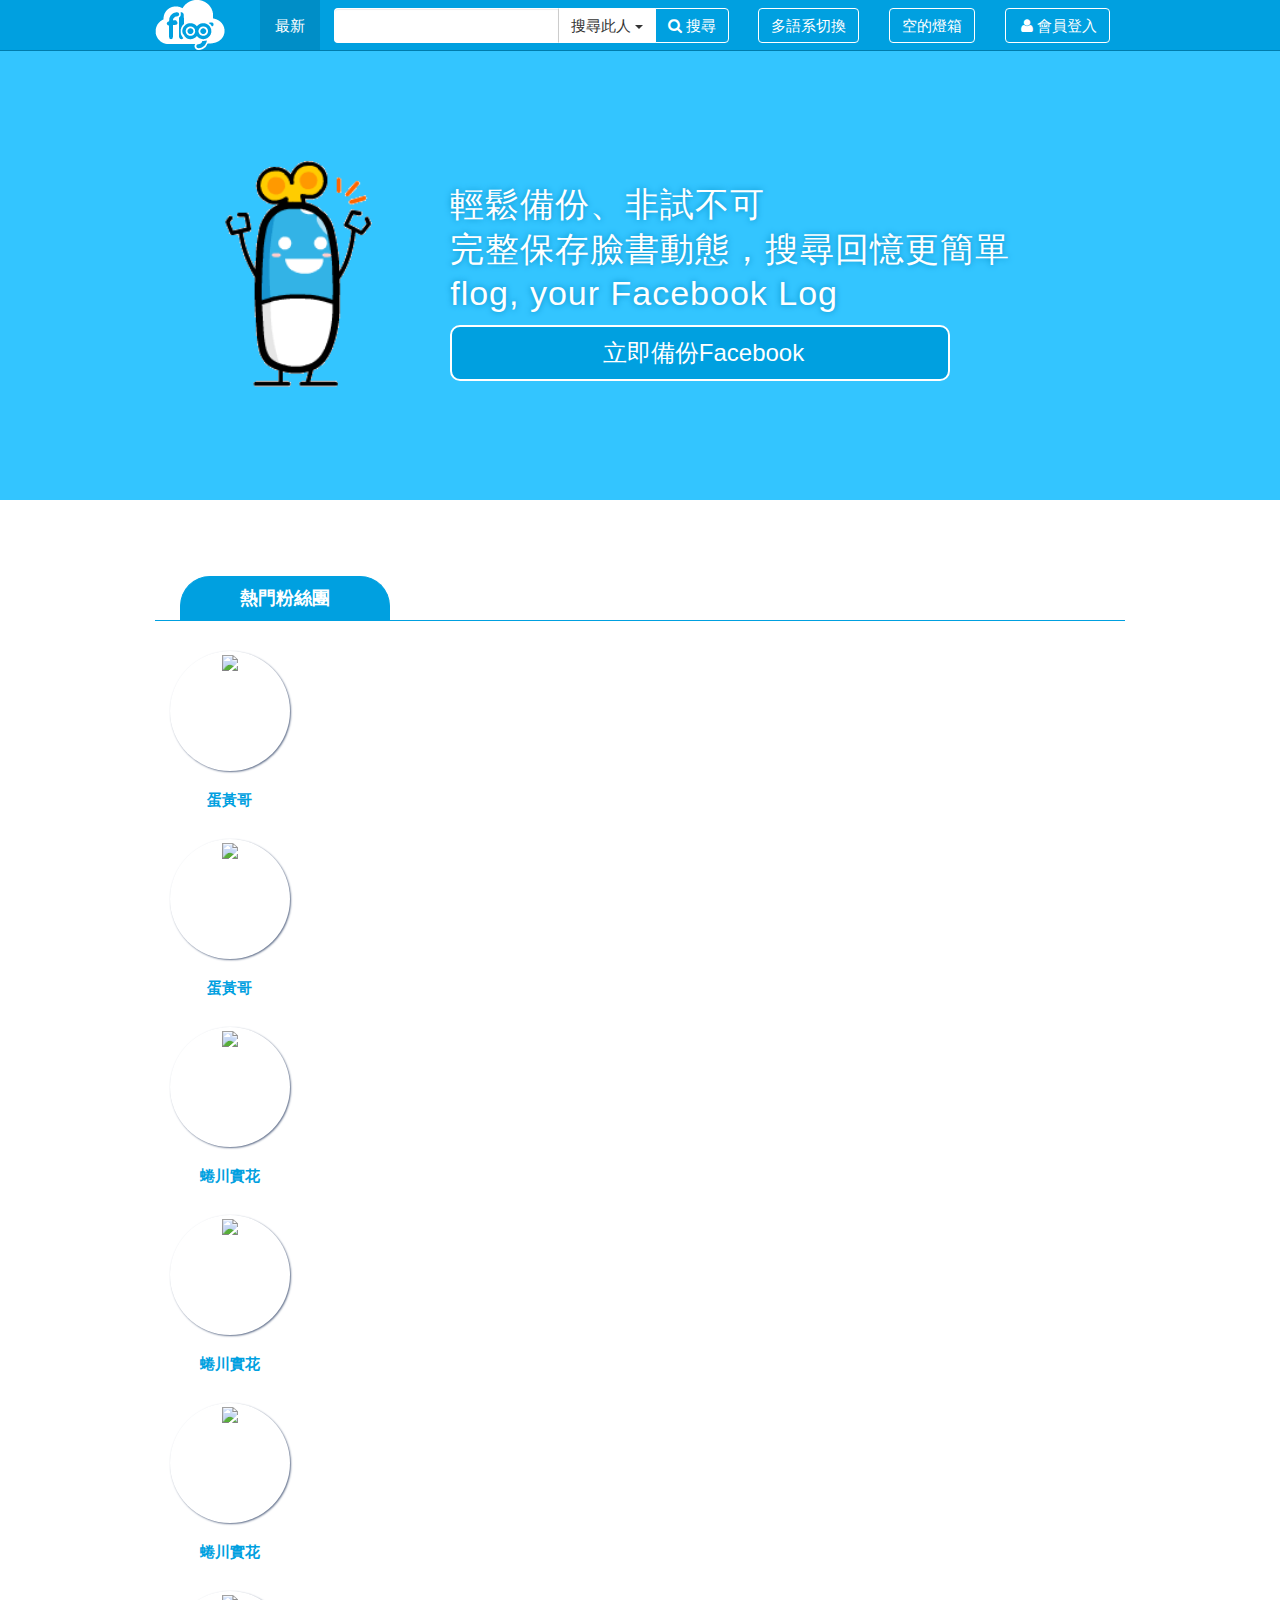
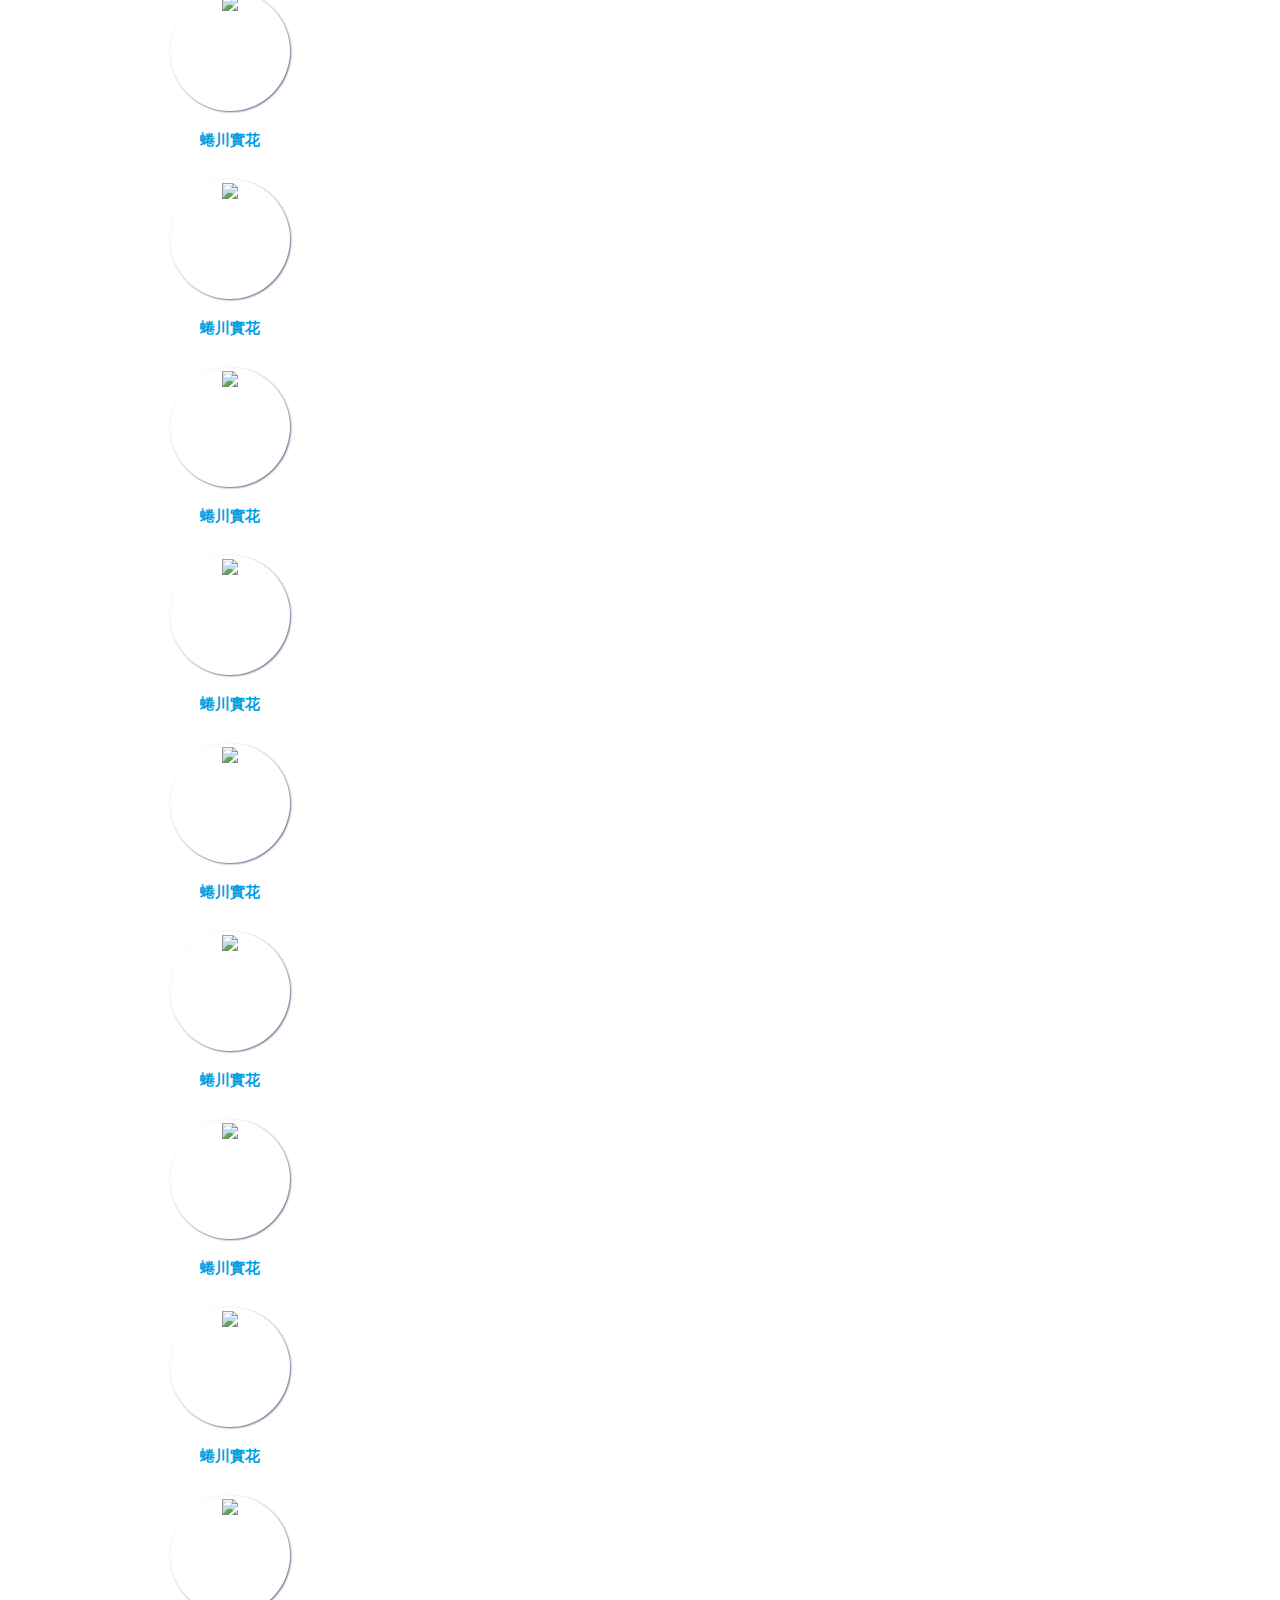
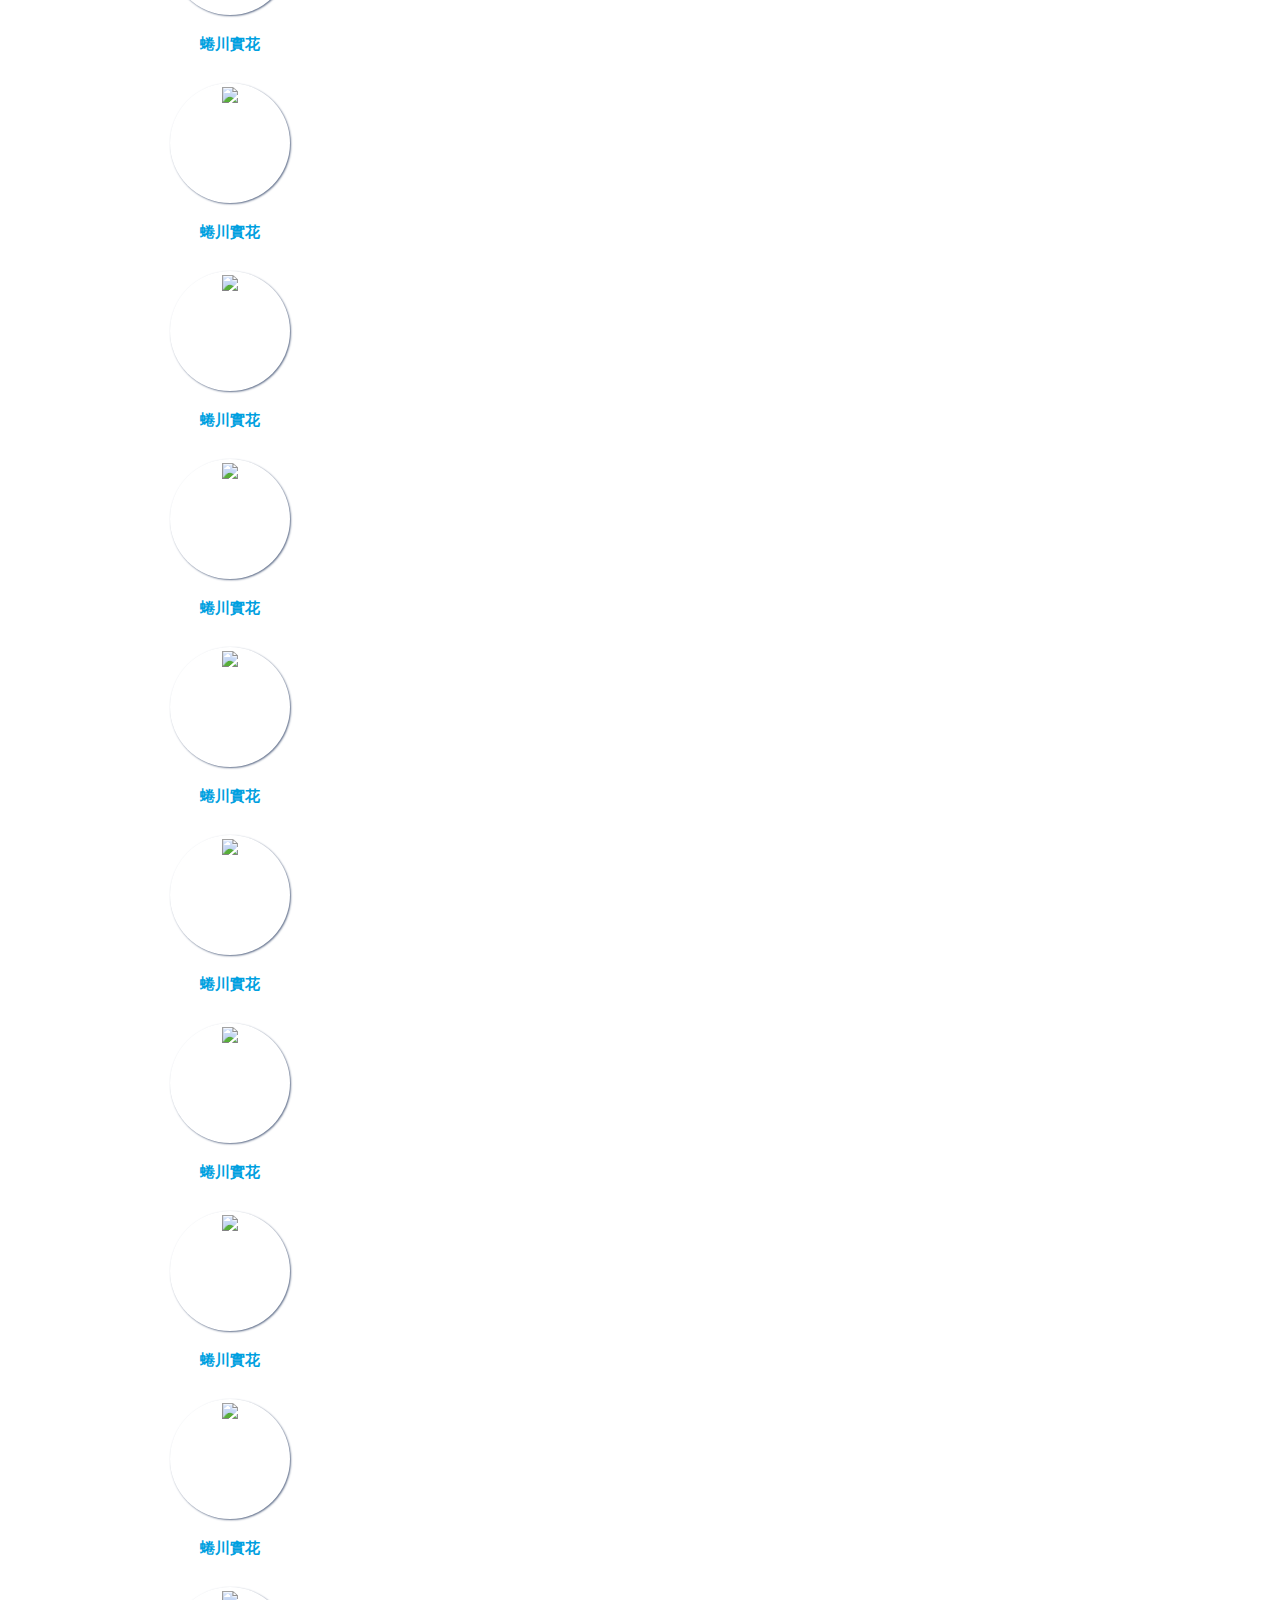
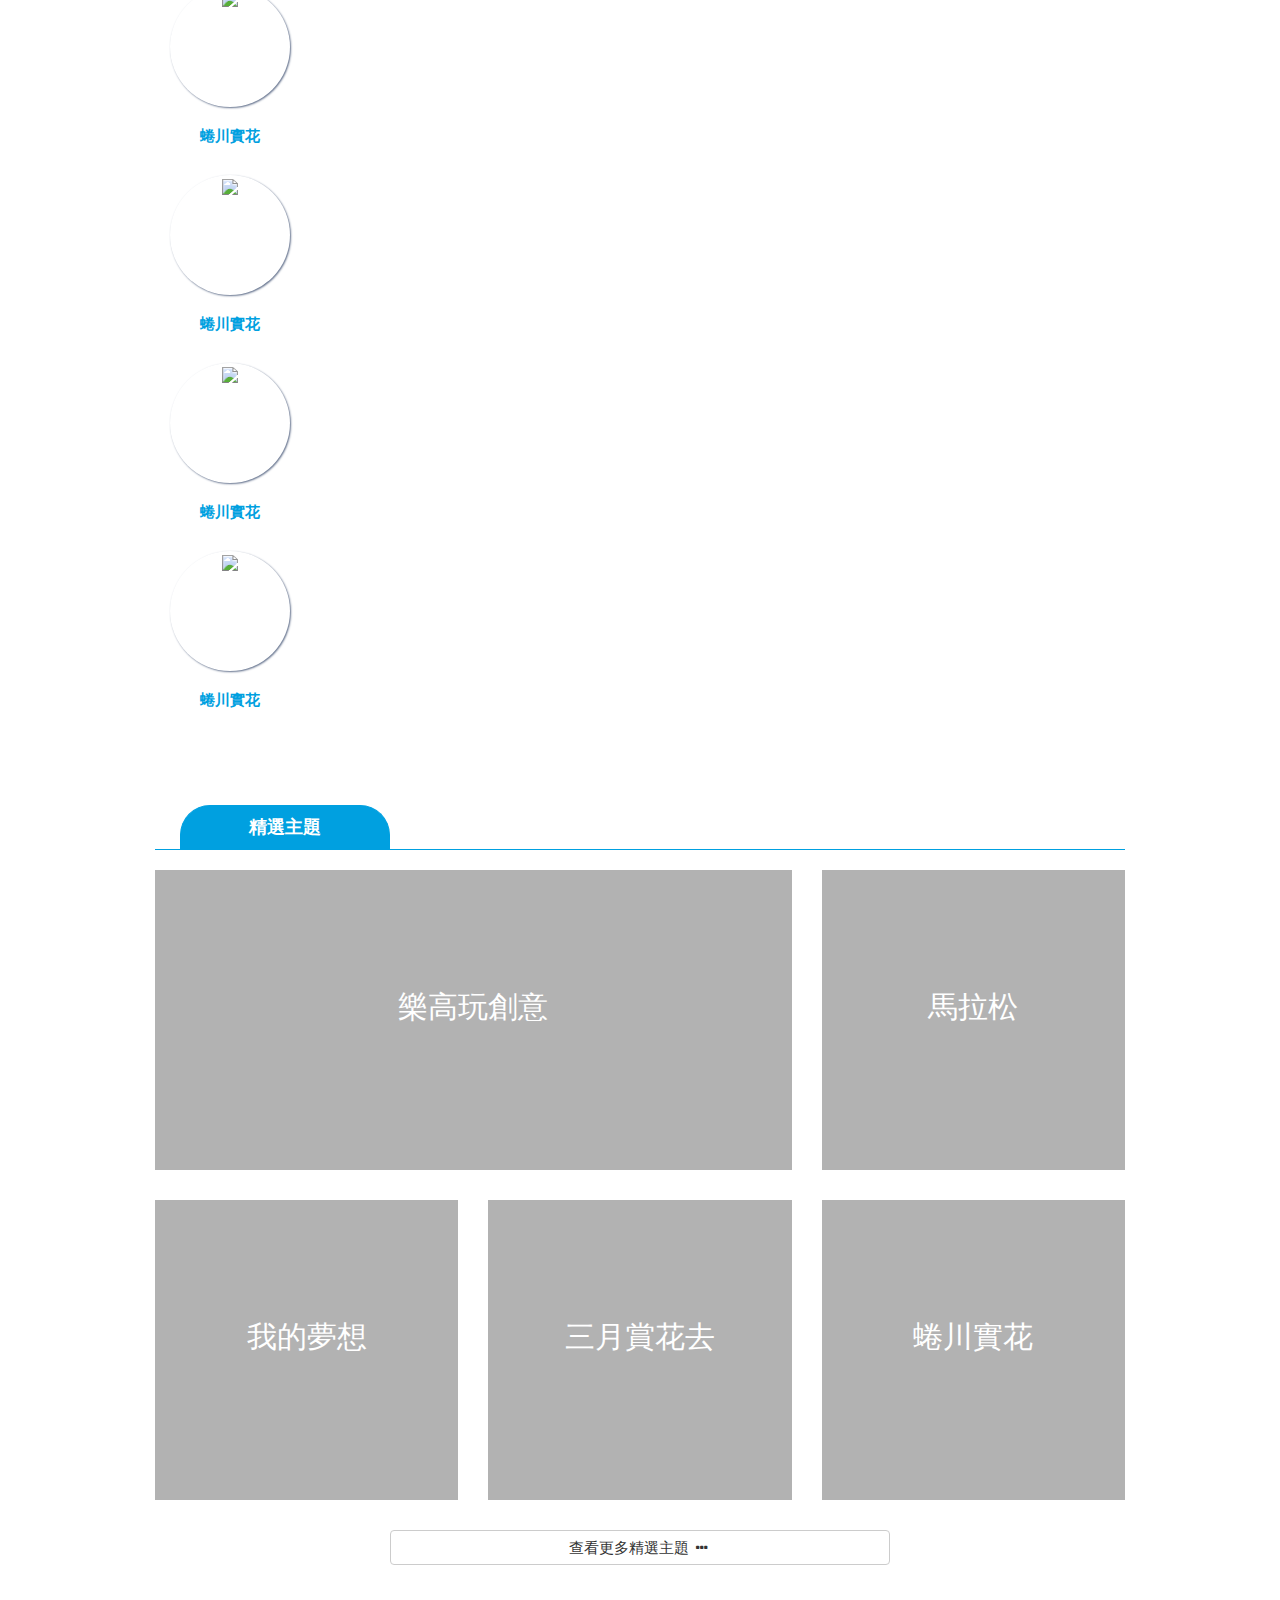
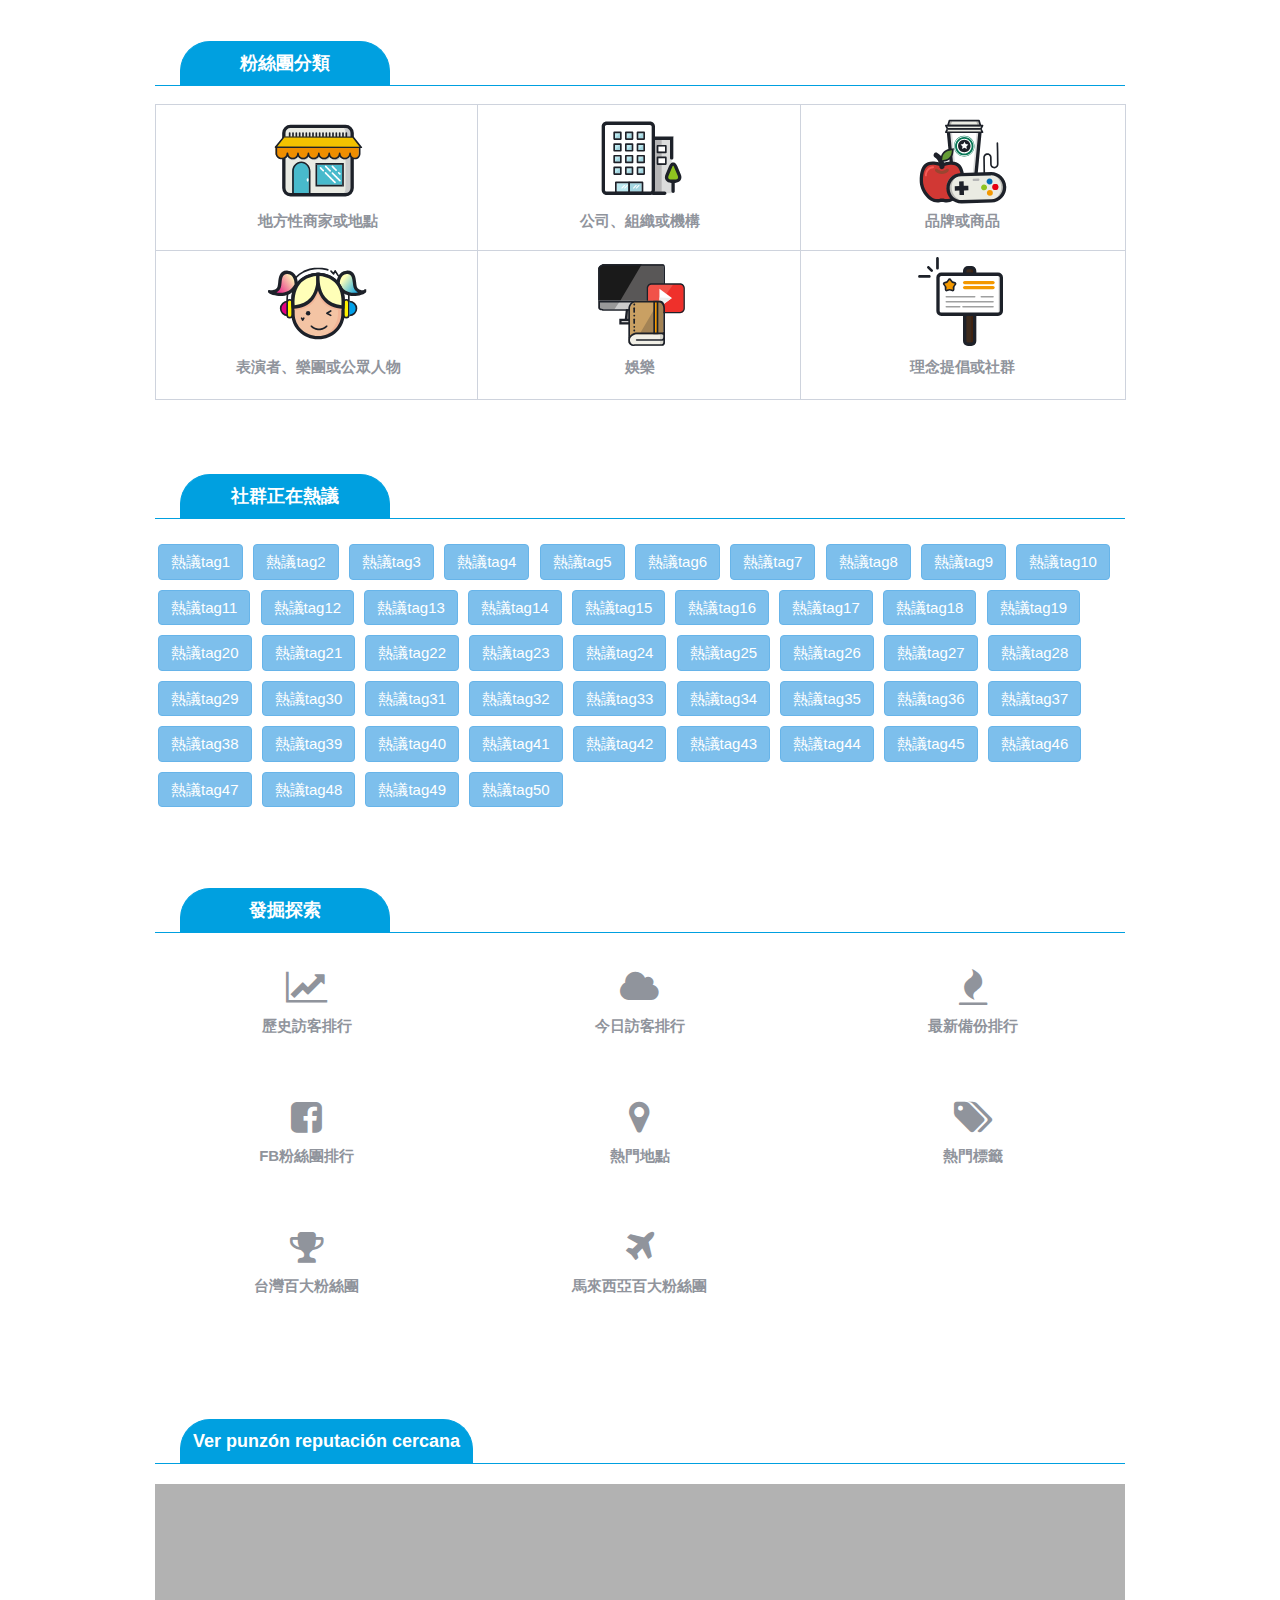
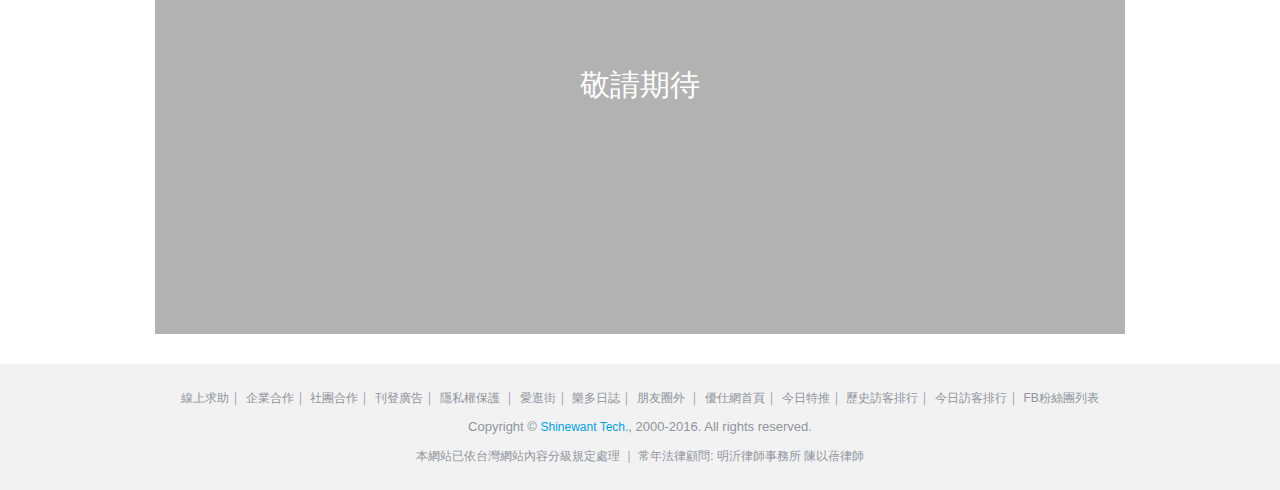
==== commit 22eaca00: "+index-banner +gif doll -readme.md" ====
--- a/main.html
+++ b/main.html
@@ -86,26 +86,27 @@
             </div>        
         </div>
     </nav>
-    <div class="c-login-heading" style="margin-top: -20px;">
-        <div class="container">
-            <div class="logo">
-                <img src="http://flog.youthwant.com.tw/themes/website/images/logo_big.png">
-            </div>
+    <div class="index-html-banner">
+        <div class="container"> 
             <div class="main">
-                <h1>
-                    <span>輕鬆備份、非試不可</span>
-                    <br>
-                    <span>完整保存臉書動態，搜尋回憶更簡單</span>
-                </h1>        
-                <p>
-                    flog, your Facebook Log
-                </p>
-                <div class="btn-wrap">
-                    <a href="" class="btn btn-primary btn-block btn-lg" data-toggle="modal" data-target="#myModal">
-                        <img src="http://flog.youthwant.com.tw/themes/website/images/logo.png" alt="">
-                        <span>立即備份Facebook</span>
-                    </a>
-                </div>                
+                <div class="main-left"> 
+                    <img src=".\images\public\index-banner-doll.gif" alt="">
+                </div>
+                <div class="main-right">
+                    <h1>
+                        <span>輕鬆備份、非試不可</span>
+                        <br>
+                        <span>完整保存臉書動態，搜尋回憶更簡單</span>
+                        <br>
+                        <span>flog, your Facebook Log</span>
+                    </h1>                         
+                    <div class="btn-wrap">
+                        <a href="" class="btn btn-index btn-block btn-lg" data-toggle="modal" data-target="#myModal">
+                            <img src="http://flog.youthwant.com.tw/themes/website/images/logo.png" alt="">
+                            <span>立即備份Facebook</span>
+                        </a>
+                    </div>
+                </div>                                    
             </div>
         </div>
     </div>
--- a/css/custom.css
+++ b/css/custom.css
@@ -2349,21 +2349,25 @@
   }
 }
 /* line 1886, ../sass/custom.scss */
-.c-login-heading {
-  height: 420px;
+.index-html-banner {
+  height: 450px;
   width: 100%;
-  background-image: url(https://images.unsplash.com/photo-1456356627738-3a96db6e2e33?dpr=1&auto=format&fit=crop&w=1500&h=990&q=80&cs=tinysrgb&crop=);
-  background-repeat: no-repeat;
-  background-size: cover;
-  padding-top: 60px;
-  background-color: #00a0e0;
-  text-align: center;
+  background-image: url(http://flog.youthwant.com.tw/themes/website/images/home_bg.png);
+  background-repeat: repeat-x;
+  background-color: #fff;
   position: relative;
   z-index: 0;
   background-position: center center;
-}
-/* line 1901, ../sass/custom.scss */
-.c-login-heading:before {
+  margin-top: -20px;
+}
+@media (max-width: 480px) {
+  /* line 1886, ../sass/custom.scss */
+  .index-html-banner {
+    height: 400px;
+  }
+}
+/* line 1900, ../sass/custom.scss */
+.index-html-banner:before {
   content: '';
   display: block;
   position: absolute;
@@ -2372,45 +2376,134 @@
   right: 0;
   top: 0;
   bottom: 0;
-  background-color: rgba(0, 0, 0, 0.29);
+  background-color: rgba(0, 182, 255, 0.8);
   z-index: -1;
 }
+/* line 1912, ../sass/custom.scss */
+.index-html-banner .container {
+  height: 100%;
+}
 /* line 1914, ../sass/custom.scss */
-.c-login-heading .main h1 {
+.index-html-banner .container:after {
+  content: '';
+  width: 0;
+  height: 100%;
+  display: inline-block;
+  position: relative;
+  vertical-align: middle;
+}
+/* line 1923, ../sass/custom.scss */
+.index-html-banner .main {
+  display: inline-block;
+  vertical-align: middle;
+  text-align: center;
+  width: 98%;
+}
+/* line 1929, ../sass/custom.scss */
+.index-html-banner .main .main-left {
+  float: left;
+  width: 30%;
+}
+@media (max-width: 480px) {
+  /* line 1929, ../sass/custom.scss */
+  .index-html-banner .main .main-left {
+    width: 100%;
+  }
+}
+/* line 1935, ../sass/custom.scss */
+.index-html-banner .main .main-left img {
+  width: 150px;
+}
+@media (max-width: 768px) {
+  /* line 1935, ../sass/custom.scss */
+  .index-html-banner .main .main-left img {
+    width: 125px;
+  }
+}
+@media (max-width: 480px) {
+  /* line 1935, ../sass/custom.scss */
+  .index-html-banner .main .main-left img {
+    width: 100px;
+  }
+}
+/* line 1945, ../sass/custom.scss */
+.index-html-banner .main .main-right {
+  float: right;
+  width: 70%;
+  text-align: left;
+  padding: 0 10px;
+}
+@media (max-width: 480px) {
+  /* line 1945, ../sass/custom.scss */
+  .index-html-banner .main .main-right {
+    width: 100%;
+    text-align: center;
+  }
+}
+/* line 1954, ../sass/custom.scss */
+.index-html-banner .main .main-right h1 {
   color: #fff;
-  font-size: 17px;
+  font-size: 34px;
   line-height: 1.3;
-}
-/* line 1919, ../sass/custom.scss */
-.c-login-heading .main p {
-  color: #fff;
-  font-size: 24px;
-}
-/* line 1923, ../sass/custom.scss */
-.c-login-heading .main .btn-wrap {
+  letter-spacing: 1px;
+  text-shadow: 0 0 6px #008dc5;
+}
+@media (max-width: 992px) {
+  /* line 1954, ../sass/custom.scss */
+  .index-html-banner .main .main-right h1 {
+    font-size: 28px;
+  }
+}
+@media (max-width: 768px) {
+  /* line 1954, ../sass/custom.scss */
+  .index-html-banner .main .main-right h1 {
+    font-size: 24px;
+  }
+}
+@media (max-width: 480px) {
+  /* line 1954, ../sass/custom.scss */
+  .index-html-banner .main .main-right h1 {
+    font-size: 20px;
+  }
+}
+/* line 1971, ../sass/custom.scss */
+.index-html-banner .main .btn-wrap {
   max-width: 500px;
-  margin: 0 auto;
-}
-/* line 1926, ../sass/custom.scss */
-.c-login-heading .main .btn-wrap .btn-primary {
+}
+/* line 1973, ../sass/custom.scss */
+.index-html-banner .main .btn-wrap .btn-index {
   border: 2px solid #fff;
   font-size: 24px;
   -moz-border-radius: 10px;
   -webkit-border-radius: 10px;
   border-radius: 10px;
-}
-@media (max-width: 768px) {
-  /* line 1926, ../sass/custom.scss */
-  .c-login-heading .main .btn-wrap .btn-primary {
+  background-color: #00a0e0;
+  color: #fff;
+  outline: none;
+}
+/* line 1980, ../sass/custom.scss */
+.index-html-banner .main .btn-wrap .btn-index:hover {
+  background-color: #33c4ff;
+  color: #fff;
+}
+@media (max-width: 768px) {
+  /* line 1973, ../sass/custom.scss */
+  .index-html-banner .main .btn-wrap .btn-index {
     font-size: 20px;
   }
 }
-/* line 1933, ../sass/custom.scss */
-.c-login-heading .main .btn-wrap .btn-primary img {
+/* line 1987, ../sass/custom.scss */
+.index-html-banner .main .btn-wrap .btn-index img {
   height: 31px;
 }
-
-/* line 1943, ../sass/custom.scss */
+@media (max-width: 480px) {
+  /* line 1987, ../sass/custom.scss */
+  .index-html-banner .main .btn-wrap .btn-index img {
+    height: 25px;
+  }
+}
+
+/* line 2000, ../sass/custom.scss */
 label .box {
   width: 16px;
   height: 16px;
@@ -2419,61 +2512,61 @@
   border: 1px solid #ccc;
   background-color: #e4e4e4;
 }
-/* line 1951, ../sass/custom.scss */
+/* line 2008, ../sass/custom.scss */
 label .c-open {
   display: none;
   color: #00A0E0;
 }
-/* line 1955, ../sass/custom.scss */
+/* line 2012, ../sass/custom.scss */
 label .c-close {
   color: #90949c;
 }
-/* line 1958, ../sass/custom.scss */
+/* line 2015, ../sass/custom.scss */
 label .c-text {
   font-weight: normal;
   display: none;
 }
-/* line 1962, ../sass/custom.scss */
+/* line 2019, ../sass/custom.scss */
 label input[type="radio"], label input[type="checkbox"] {
   display: none;
 }
-/* line 1964, ../sass/custom.scss */
+/* line 2021, ../sass/custom.scss */
 label input[type="radio"]:checked + .box, label input[type="checkbox"]:checked + .box {
   background-image: url(../images/public/label-check.png);
   background-color: #6cb5de;
   border-color: #6cb5de;
 }
-/* line 1969, ../sass/custom.scss */
+/* line 2026, ../sass/custom.scss */
 label input[type="radio"]:checked + .box.blue, label input[type="checkbox"]:checked + .box.blue {
   background-image: url(../images/public/label-check.png);
   background-color: #6cb5de !important;
   border-color: #6cb5de !important;
 }
-/* line 1974, ../sass/custom.scss */
+/* line 2031, ../sass/custom.scss */
 label input[type="radio"]:checked ~ .c-open, label input[type="checkbox"]:checked ~ .c-open {
   display: inline;
 }
-/* line 1977, ../sass/custom.scss */
+/* line 2034, ../sass/custom.scss */
 label input[type="radio"]:checked ~ .c-close, label input[type="checkbox"]:checked ~ .c-close {
   display: none;
 }
-/* line 1980, ../sass/custom.scss */
+/* line 2037, ../sass/custom.scss */
 label input[type="radio"]:checked ~ .c-text, label input[type="checkbox"]:checked ~ .c-text {
   display: block;
 }
-/* line 1984, ../sass/custom.scss */
+/* line 2041, ../sass/custom.scss */
 label.disabled {
   cursor: not-allowed;
 }
 @media (max-width: 480px) {
-  /* line 1988, ../sass/custom.scss */
+  /* line 2045, ../sass/custom.scss */
   label .c-open, label .c-close {
     display: none !important;
   }
 }
 
 @media only screen and (max-width: 480px) {
-  /* line 1996, ../sass/custom.scss */
+  /* line 2053, ../sass/custom.scss */
   .dropdown-menu.header-dropdown-menu {
     display: block;
     position: static;
@@ -2485,23 +2578,23 @@
     width: 100%;
   }
 
-  /* line 2006, ../sass/custom.scss */
+  /* line 2063, ../sass/custom.scss */
   .dropdown-menu.header-dropdown-menu .divider {
     display: none;
   }
 
-  /* line 2009, ../sass/custom.scss */
+  /* line 2066, ../sass/custom.scss */
   .navbar-nav .dropdown-menu.header-dropdown-menu > li > a,
   .navbar-nav .dropdown-menu.header-dropdown-menu .dropdown-header {
     padding: 5px 15px 5px 25px;
   }
 
-  /* line 2013, ../sass/custom.scss */
+  /* line 2070, ../sass/custom.scss */
   .navbar-nav .dropdown-menu.header-dropdown-menu > li > a {
     line-height: 20px;
   }
 
-  /* line 2016, ../sass/custom.scss */
+  /* line 2073, ../sass/custom.scss */
   .dropdown-menu.header-dropdown-menu > li > a {
     color: #fff;
   }
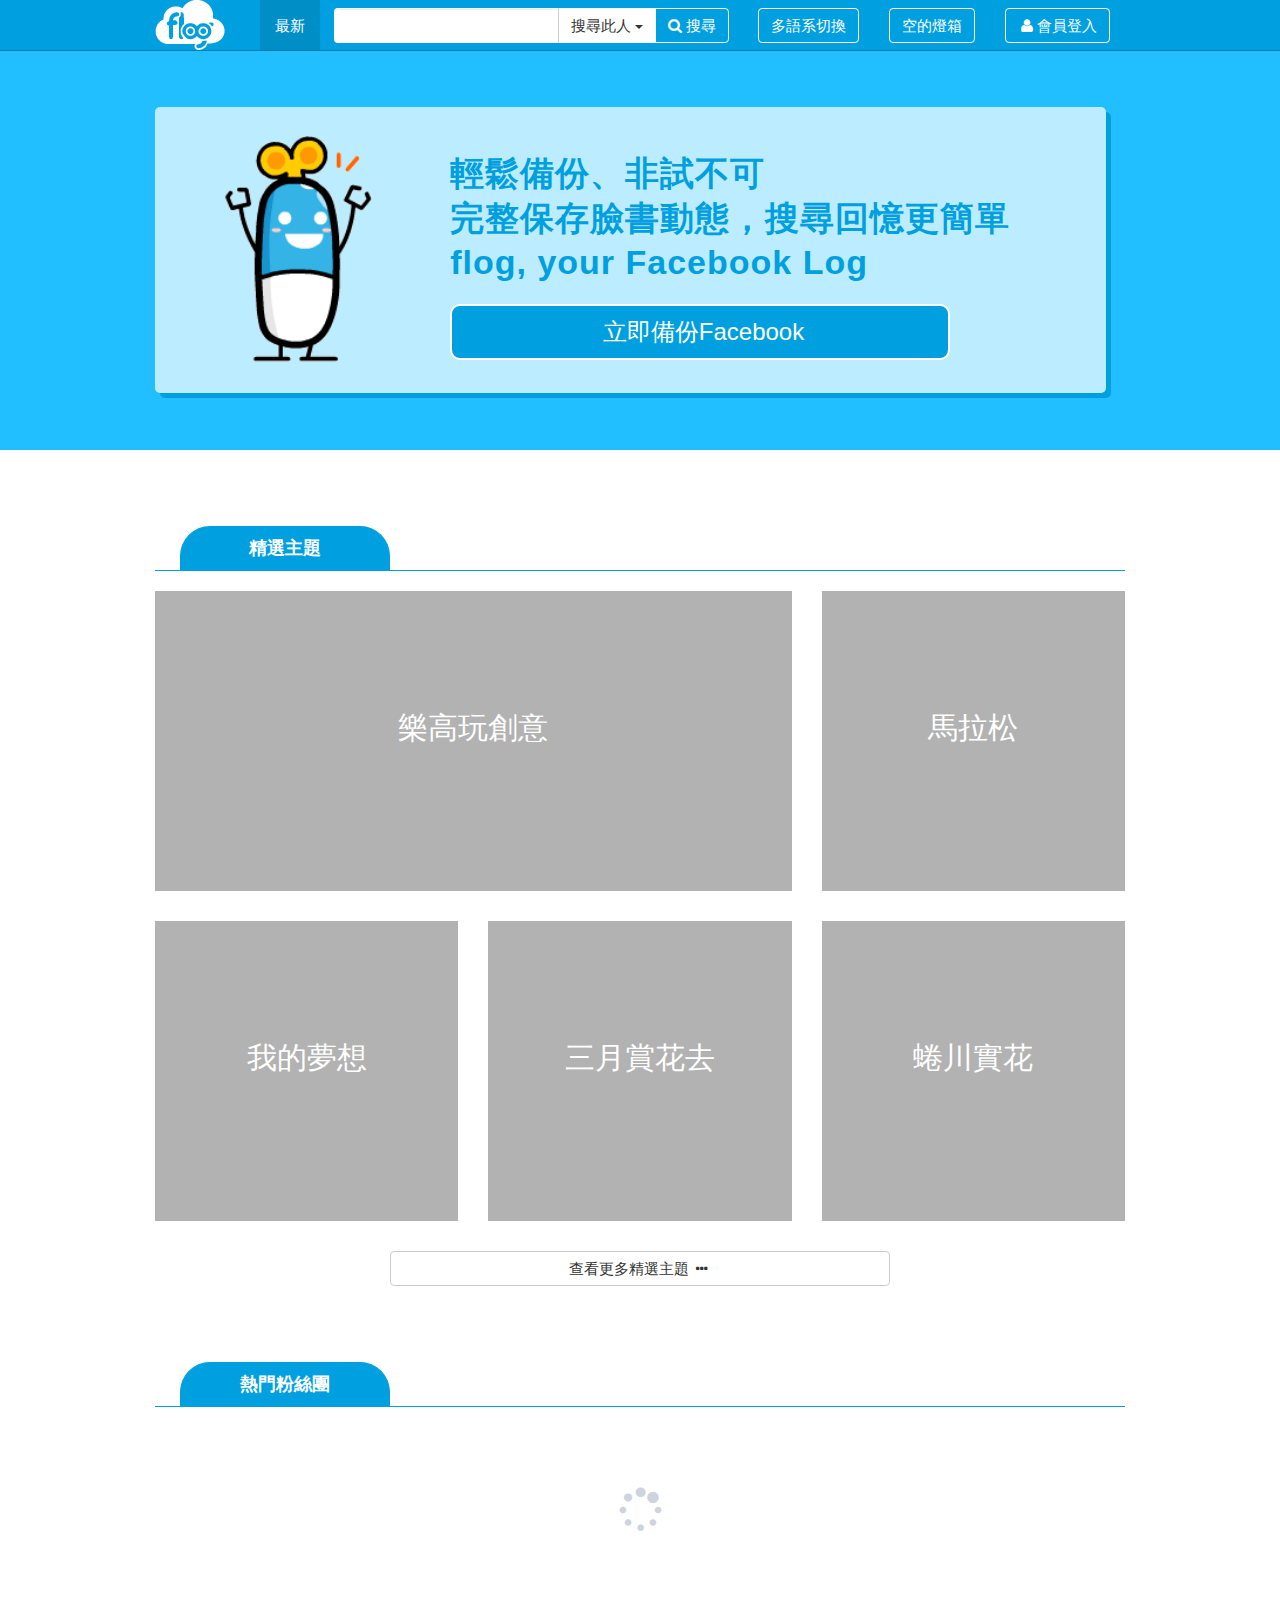
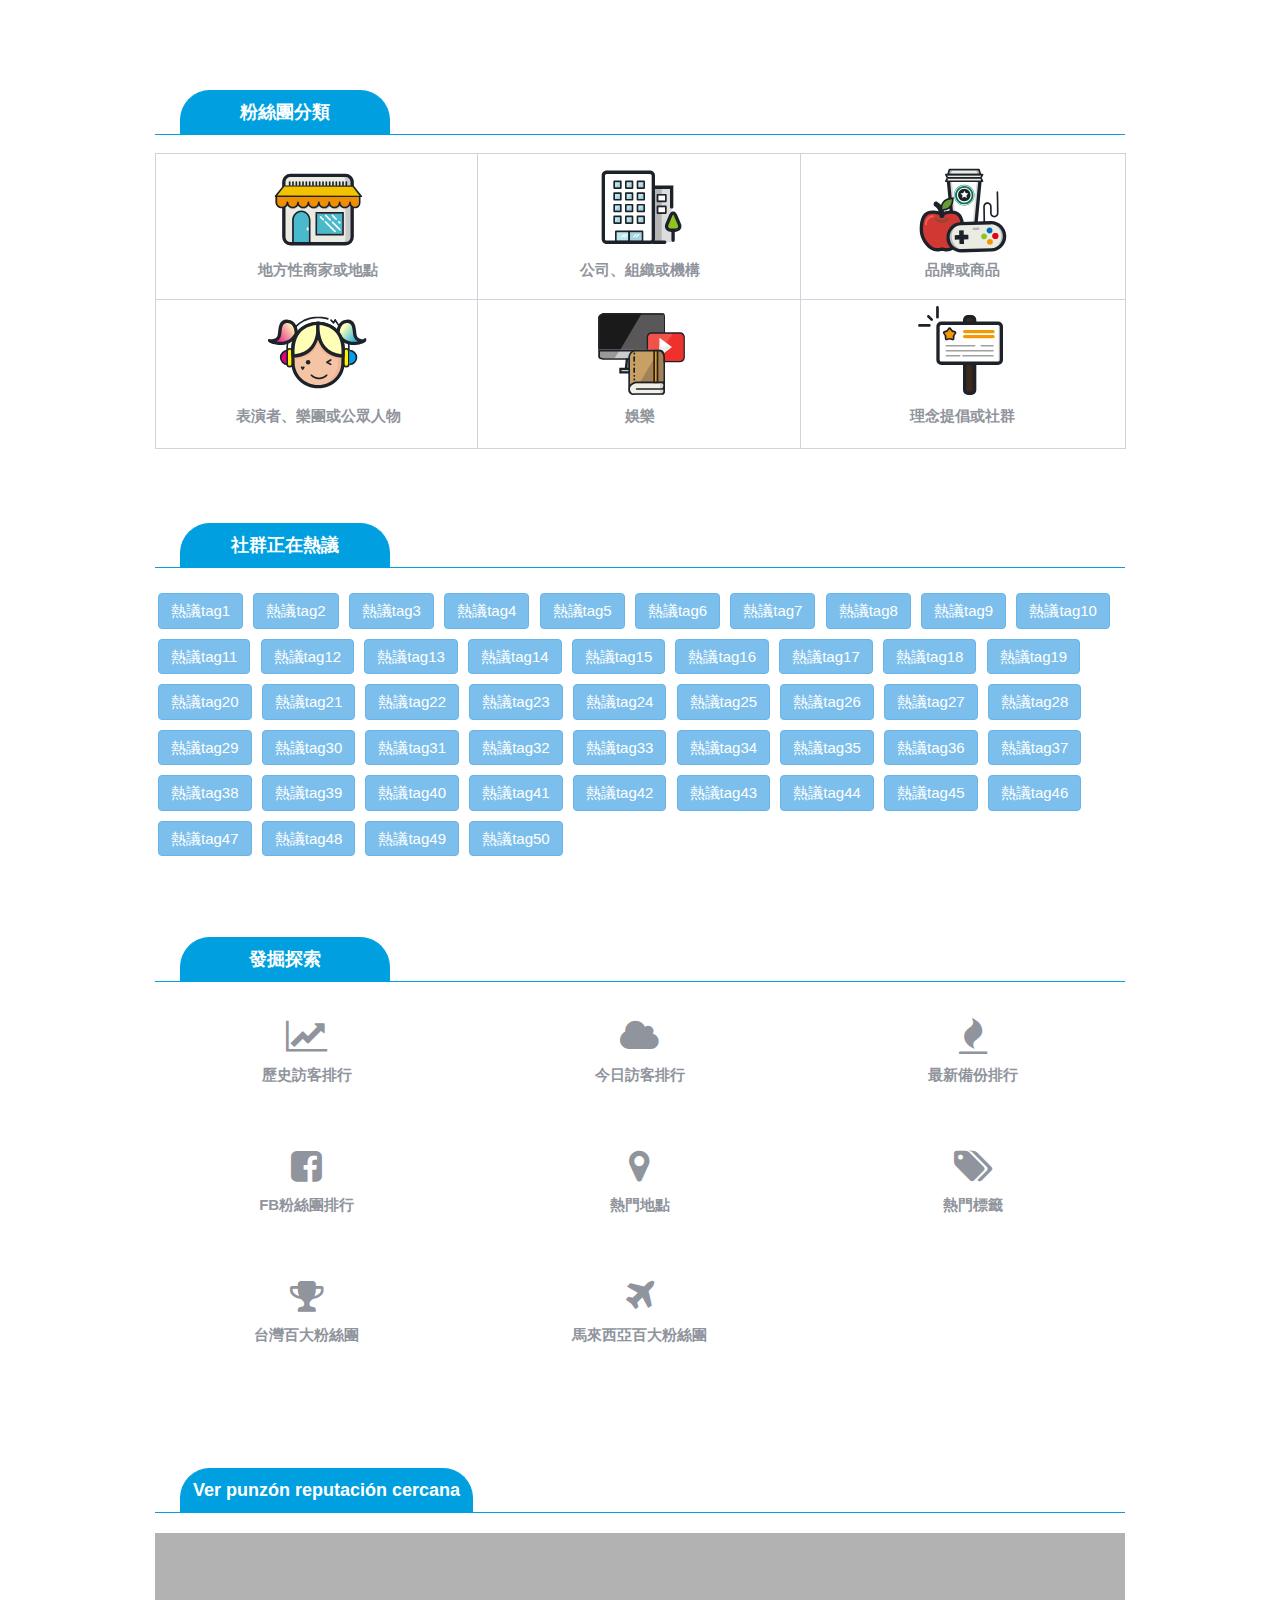
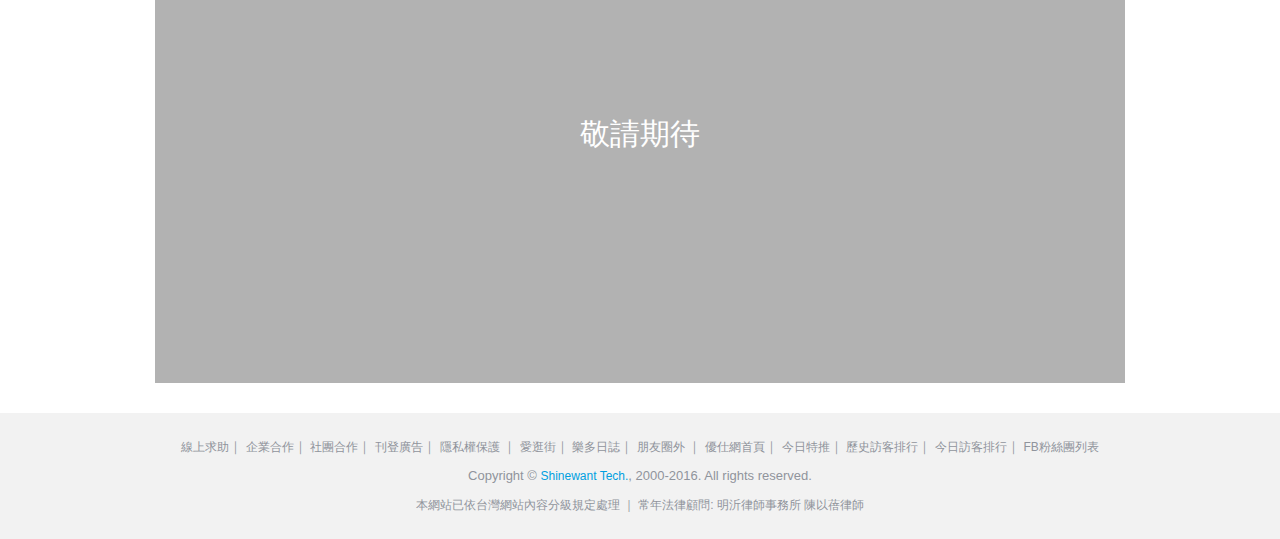
==== commit 373bf988: "index banner no image" ====
--- a/main.html
+++ b/main.html
@@ -151,278 +151,6 @@
         </div>
         <section>
             <div class="page-header">
-                <h4>熱門粉絲團</h4>
-                <div class="cloud"></div>
-            </div>
-            <div class="c-slide-wrap">
-                <div class="loading-block" style="display:none;">
-                    <i class="fa fa-spinner fa-pulse fa-3x fa-fw"></i>
-                </div>
-                <div class="regular5 slider">
-                <div class="c-slide-item">
-                    <a href="#">
-                        <div class="circle">
-                            <img src="http://img.chinatimes.com/newsphoto/2016-03-24/656/20160324005706.jpg">
-                        </div>
-                        <div class="title">
-                            <h3>蛋黃哥</h3>
-                        </div>
-                    </a>
-                </div>
-                <div class="c-slide-item">
-                    <a href="#">
-                        <div class="circle">
-                            <img src="http://img.chinatimes.com/newsphoto/2016-03-24/656/20160324005706.jpg">
-                        </div>
-                        <div class="title">
-                            <h3>蛋黃哥</h3>
-                        </div>
-                    </a>
-                </div>
-                <div class="c-slide-item">
-                    <a href="#">
-                        <div class="circle">
-                            <img src="http://img.chinatimes.com/newsphoto/2016-03-24/656/20160324005706.jpg">
-                        </div>
-                        <div class="title">
-                            <h3>蜷川實花</h3>
-                        </div>
-                    </a>
-                </div>
-                <div class="c-slide-item">
-                    <a href="#">
-                        <div class="circle">
-                            <img src="http://img.chinatimes.com/newsphoto/2016-03-24/656/20160324005706.jpg">
-                        </div>
-                        <div class="title">
-                            <h3>蜷川實花</h3>
-                        </div>
-                    </a>
-                </div>
-                <div class="c-slide-item">
-                    <a href="#">
-                        <div class="circle">
-                            <img src="http://img.chinatimes.com/newsphoto/2016-03-24/656/20160324005706.jpg">
-                        </div>
-                        <div class="title">
-                            <h3>蜷川實花</h3>
-                        </div>
-                    </a>
-                </div>
-                <div class="c-slide-item">
-                    <a href="#">
-                        <div class="circle">
-                            <img src="http://img.chinatimes.com/newsphoto/2016-03-24/656/20160324005706.jpg">
-                        </div>
-                        <div class="title">
-                            <h3>蜷川實花</h3>
-                        </div>
-                    </a>
-                </div>
-                <div class="c-slide-item">
-                    <a href="#">
-                        <div class="circle">
-                            <img src="http://img.chinatimes.com/newsphoto/2016-03-24/656/20160324005706.jpg">
-                        </div>
-                        <div class="title">
-                            <h3>蜷川實花</h3>
-                        </div>
-                    </a>
-                </div>
-                <div class="c-slide-item">
-                    <a href="#">
-                        <div class="circle">
-                            <img src="http://img.chinatimes.com/newsphoto/2016-03-24/656/20160324005706.jpg">
-                        </div>
-                        <div class="title">
-                            <h3>蜷川實花</h3>
-                        </div>
-                    </a>
-                </div>
-                <div class="c-slide-item">
-                    <a href="#">
-                        <div class="circle">
-                            <img src="http://img.chinatimes.com/newsphoto/2016-03-24/656/20160324005706.jpg">
-                        </div>
-                        <div class="title">
-                            <h3>蜷川實花</h3>
-                        </div>
-                    </a>
-                </div>
-                <div class="c-slide-item">
-                    <a href="#">
-                        <div class="circle">
-                            <img src="http://img.chinatimes.com/newsphoto/2016-03-24/656/20160324005706.jpg">
-                        </div>
-                        <div class="title">
-                            <h3>蜷川實花</h3>
-                        </div>
-                    </a>
-                </div>
-                <div class="c-slide-item">
-                    <a href="#">
-                        <div class="circle">
-                            <img src="http://img.chinatimes.com/newsphoto/2016-03-24/656/20160324005706.jpg">
-                        </div>
-                        <div class="title">
-                            <h3>蜷川實花</h3>
-                        </div>
-                    </a>
-                </div>
-                <div class="c-slide-item">
-                    <a href="#">
-                        <div class="circle">
-                            <img src="http://img.chinatimes.com/newsphoto/2016-03-24/656/20160324005706.jpg">
-                        </div>
-                        <div class="title">
-                            <h3>蜷川實花</h3>
-                        </div>
-                    </a>
-                </div>
-                <div class="c-slide-item">
-                    <a href="#">
-                        <div class="circle">
-                            <img src="http://img.chinatimes.com/newsphoto/2016-03-24/656/20160324005706.jpg">
-                        </div>
-                        <div class="title">
-                            <h3>蜷川實花</h3>
-                        </div>
-                    </a>
-                </div>
-                <div class="c-slide-item">
-                    <a href="#">
-                        <div class="circle">
-                            <img src="http://img.chinatimes.com/newsphoto/2016-03-24/656/20160324005706.jpg">
-                        </div>
-                        <div class="title">
-                            <h3>蜷川實花</h3>
-                        </div>
-                    </a>
-                </div>
-                <div class="c-slide-item">
-                    <a href="#">
-                        <div class="circle">
-                            <img src="http://img.chinatimes.com/newsphoto/2016-03-24/656/20160324005706.jpg">
-                        </div>
-                        <div class="title">
-                            <h3>蜷川實花</h3>
-                        </div>
-                    </a>
-                </div>
-                <div class="c-slide-item">
-                    <a href="#">
-                        <div class="circle">
-                            <img src="http://img.chinatimes.com/newsphoto/2016-03-24/656/20160324005706.jpg">
-                        </div>
-                        <div class="title">
-                            <h3>蜷川實花</h3>
-                        </div>
-                    </a>
-                </div>
-                <div class="c-slide-item">
-                    <a href="#">
-                        <div class="circle">
-                            <img src="http://img.chinatimes.com/newsphoto/2016-03-24/656/20160324005706.jpg">
-                        </div>
-                        <div class="title">
-                            <h3>蜷川實花</h3>
-                        </div>
-                    </a>
-                </div>
-                <div class="c-slide-item">
-                    <a href="#">
-                        <div class="circle">
-                            <img src="http://img.chinatimes.com/newsphoto/2016-03-24/656/20160324005706.jpg">
-                        </div>
-                        <div class="title">
-                            <h3>蜷川實花</h3>
-                        </div>
-                    </a>
-                </div>
-                <div class="c-slide-item">
-                    <a href="#">
-                        <div class="circle">
-                            <img src="http://img.chinatimes.com/newsphoto/2016-03-24/656/20160324005706.jpg">
-                        </div>
-                        <div class="title">
-                            <h3>蜷川實花</h3>
-                        </div>
-                    </a>
-                </div>
-                <div class="c-slide-item">
-                    <a href="#">
-                        <div class="circle">
-                            <img src="http://img.chinatimes.com/newsphoto/2016-03-24/656/20160324005706.jpg">
-                        </div>
-                        <div class="title">
-                            <h3>蜷川實花</h3>
-                        </div>
-                    </a>
-                </div>
-                <div class="c-slide-item">
-                    <a href="#">
-                        <div class="circle">
-                            <img src="http://img.chinatimes.com/newsphoto/2016-03-24/656/20160324005706.jpg">
-                        </div>
-                        <div class="title">
-                            <h3>蜷川實花</h3>
-                        </div>
-                    </a>
-                </div>
-                <div class="c-slide-item">
-                    <a href="#">
-                        <div class="circle">
-                            <img src="http://img.chinatimes.com/newsphoto/2016-03-24/656/20160324005706.jpg">
-                        </div>
-                        <div class="title">
-                            <h3>蜷川實花</h3>
-                        </div>
-                    </a>
-                </div>
-                <div class="c-slide-item">
-                    <a href="#">
-                        <div class="circle">
-                            <img src="http://img.chinatimes.com/newsphoto/2016-03-24/656/20160324005706.jpg">
-                        </div>
-                        <div class="title">
-                            <h3>蜷川實花</h3>
-                        </div>
-                    </a>
-                </div>
-                <div class="c-slide-item">
-                    <a href="#">
-                        <div class="circle">
-                            <img src="http://img.chinatimes.com/newsphoto/2016-03-24/656/20160324005706.jpg">
-                        </div>
-                        <div class="title">
-                            <h3>蜷川實花</h3>
-                        </div>
-                    </a>
-                </div>
-                <div class="c-slide-item">
-                    <a href="#">
-                        <div class="circle">
-                            <img src="http://img.chinatimes.com/newsphoto/2016-03-24/656/20160324005706.jpg">
-                        </div>
-                        <div class="title">
-                            <h3>蜷川實花</h3>
-                        </div>
-                    </a>
-                </div>
-                <div class="c-slide-item">
-                    <a href="#">
-                        <div class="circle">
-                            <img src="http://img.chinatimes.com/newsphoto/2016-03-24/656/20160324005706.jpg">
-                        </div>
-                        <div class="title">
-                            <h3>蜷川實花</h3>
-                        </div>
-                    </a>
-                </div>
-            </div>
-        </section>
-        <section>
-            <div class="page-header">
                 <h4>精選主題</h4>
             </div>
             <div class="row">
@@ -683,6 +411,278 @@
                 </div>                                   
             <div class="c-see-more">
                 <button class="btn btn-default">查看更多精選主題<i class="fa fa-ellipsis-h fa-fw"></i></button>
+            </div>
+        </section>
+                <section>
+            <div class="page-header">
+                <h4>熱門粉絲團</h4>
+                <div class="cloud"></div>
+            </div>
+            <div class="c-slide-wrap">
+                <div class="loading-block" style="display:block;">
+                    <i class="fa fa-spinner fa-pulse fa-3x fa-fw"></i>
+                </div>
+                <div class="regular5 slider" style="display: none;">
+                <div class="c-slide-item">
+                    <a href="#">
+                        <div class="circle">
+                            <img src="http://img.chinatimes.com/newsphoto/2016-03-24/656/20160324005706.jpg">
+                        </div>
+                        <div class="title">
+                            <h3>蛋黃哥</h3>
+                        </div>
+                    </a>
+                </div>
+                <div class="c-slide-item">
+                    <a href="#">
+                        <div class="circle">
+                            <img src="http://img.chinatimes.com/newsphoto/2016-03-24/656/20160324005706.jpg">
+                        </div>
+                        <div class="title">
+                            <h3>蛋黃哥</h3>
+                        </div>
+                    </a>
+                </div>
+                <div class="c-slide-item">
+                    <a href="#">
+                        <div class="circle">
+                            <img src="http://img.chinatimes.com/newsphoto/2016-03-24/656/20160324005706.jpg">
+                        </div>
+                        <div class="title">
+                            <h3>蜷川實花</h3>
+                        </div>
+                    </a>
+                </div>
+                <div class="c-slide-item">
+                    <a href="#">
+                        <div class="circle">
+                            <img src="http://img.chinatimes.com/newsphoto/2016-03-24/656/20160324005706.jpg">
+                        </div>
+                        <div class="title">
+                            <h3>蜷川實花</h3>
+                        </div>
+                    </a>
+                </div>
+                <div class="c-slide-item">
+                    <a href="#">
+                        <div class="circle">
+                            <img src="http://img.chinatimes.com/newsphoto/2016-03-24/656/20160324005706.jpg">
+                        </div>
+                        <div class="title">
+                            <h3>蜷川實花</h3>
+                        </div>
+                    </a>
+                </div>
+                <div class="c-slide-item">
+                    <a href="#">
+                        <div class="circle">
+                            <img src="http://img.chinatimes.com/newsphoto/2016-03-24/656/20160324005706.jpg">
+                        </div>
+                        <div class="title">
+                            <h3>蜷川實花</h3>
+                        </div>
+                    </a>
+                </div>
+                <div class="c-slide-item">
+                    <a href="#">
+                        <div class="circle">
+                            <img src="http://img.chinatimes.com/newsphoto/2016-03-24/656/20160324005706.jpg">
+                        </div>
+                        <div class="title">
+                            <h3>蜷川實花</h3>
+                        </div>
+                    </a>
+                </div>
+                <div class="c-slide-item">
+                    <a href="#">
+                        <div class="circle">
+                            <img src="http://img.chinatimes.com/newsphoto/2016-03-24/656/20160324005706.jpg">
+                        </div>
+                        <div class="title">
+                            <h3>蜷川實花</h3>
+                        </div>
+                    </a>
+                </div>
+                <div class="c-slide-item">
+                    <a href="#">
+                        <div class="circle">
+                            <img src="http://img.chinatimes.com/newsphoto/2016-03-24/656/20160324005706.jpg">
+                        </div>
+                        <div class="title">
+                            <h3>蜷川實花</h3>
+                        </div>
+                    </a>
+                </div>
+                <div class="c-slide-item">
+                    <a href="#">
+                        <div class="circle">
+                            <img src="http://img.chinatimes.com/newsphoto/2016-03-24/656/20160324005706.jpg">
+                        </div>
+                        <div class="title">
+                            <h3>蜷川實花</h3>
+                        </div>
+                    </a>
+                </div>
+                <div class="c-slide-item">
+                    <a href="#">
+                        <div class="circle">
+                            <img src="http://img.chinatimes.com/newsphoto/2016-03-24/656/20160324005706.jpg">
+                        </div>
+                        <div class="title">
+                            <h3>蜷川實花</h3>
+                        </div>
+                    </a>
+                </div>
+                <div class="c-slide-item">
+                    <a href="#">
+                        <div class="circle">
+                            <img src="http://img.chinatimes.com/newsphoto/2016-03-24/656/20160324005706.jpg">
+                        </div>
+                        <div class="title">
+                            <h3>蜷川實花</h3>
+                        </div>
+                    </a>
+                </div>
+                <div class="c-slide-item">
+                    <a href="#">
+                        <div class="circle">
+                            <img src="http://img.chinatimes.com/newsphoto/2016-03-24/656/20160324005706.jpg">
+                        </div>
+                        <div class="title">
+                            <h3>蜷川實花</h3>
+                        </div>
+                    </a>
+                </div>
+                <div class="c-slide-item">
+                    <a href="#">
+                        <div class="circle">
+                            <img src="http://img.chinatimes.com/newsphoto/2016-03-24/656/20160324005706.jpg">
+                        </div>
+                        <div class="title">
+                            <h3>蜷川實花</h3>
+                        </div>
+                    </a>
+                </div>
+                <div class="c-slide-item">
+                    <a href="#">
+                        <div class="circle">
+                            <img src="http://img.chinatimes.com/newsphoto/2016-03-24/656/20160324005706.jpg">
+                        </div>
+                        <div class="title">
+                            <h3>蜷川實花</h3>
+                        </div>
+                    </a>
+                </div>
+                <div class="c-slide-item">
+                    <a href="#">
+                        <div class="circle">
+                            <img src="http://img.chinatimes.com/newsphoto/2016-03-24/656/20160324005706.jpg">
+                        </div>
+                        <div class="title">
+                            <h3>蜷川實花</h3>
+                        </div>
+                    </a>
+                </div>
+                <div class="c-slide-item">
+                    <a href="#">
+                        <div class="circle">
+                            <img src="http://img.chinatimes.com/newsphoto/2016-03-24/656/20160324005706.jpg">
+                        </div>
+                        <div class="title">
+                            <h3>蜷川實花</h3>
+                        </div>
+                    </a>
+                </div>
+                <div class="c-slide-item">
+                    <a href="#">
+                        <div class="circle">
+                            <img src="http://img.chinatimes.com/newsphoto/2016-03-24/656/20160324005706.jpg">
+                        </div>
+                        <div class="title">
+                            <h3>蜷川實花</h3>
+                        </div>
+                    </a>
+                </div>
+                <div class="c-slide-item">
+                    <a href="#">
+                        <div class="circle">
+                            <img src="http://img.chinatimes.com/newsphoto/2016-03-24/656/20160324005706.jpg">
+                        </div>
+                        <div class="title">
+                            <h3>蜷川實花</h3>
+                        </div>
+                    </a>
+                </div>
+                <div class="c-slide-item">
+                    <a href="#">
+                        <div class="circle">
+                            <img src="http://img.chinatimes.com/newsphoto/2016-03-24/656/20160324005706.jpg">
+                        </div>
+                        <div class="title">
+                            <h3>蜷川實花</h3>
+                        </div>
+                    </a>
+                </div>
+                <div class="c-slide-item">
+                    <a href="#">
+                        <div class="circle">
+                            <img src="http://img.chinatimes.com/newsphoto/2016-03-24/656/20160324005706.jpg">
+                        </div>
+                        <div class="title">
+                            <h3>蜷川實花</h3>
+                        </div>
+                    </a>
+                </div>
+                <div class="c-slide-item">
+                    <a href="#">
+                        <div class="circle">
+                            <img src="http://img.chinatimes.com/newsphoto/2016-03-24/656/20160324005706.jpg">
+                        </div>
+                        <div class="title">
+                            <h3>蜷川實花</h3>
+                        </div>
+                    </a>
+                </div>
+                <div class="c-slide-item">
+                    <a href="#">
+                        <div class="circle">
+                            <img src="http://img.chinatimes.com/newsphoto/2016-03-24/656/20160324005706.jpg">
+                        </div>
+                        <div class="title">
+                            <h3>蜷川實花</h3>
+                        </div>
+                    </a>
+                </div>
+                <div class="c-slide-item">
+                    <a href="#">
+                        <div class="circle">
+                            <img src="http://img.chinatimes.com/newsphoto/2016-03-24/656/20160324005706.jpg">
+                        </div>
+                        <div class="title">
+                            <h3>蜷川實花</h3>
+                        </div>
+                    </a>
+                </div>
+                <div class="c-slide-item">
+                    <a href="#">
+                        <div class="circle">
+                            <img src="http://img.chinatimes.com/newsphoto/2016-03-24/656/20160324005706.jpg">
+                        </div>
+                        <div class="title">
+                            <h3>蜷川實花</h3>
+                        </div>
+                    </a>
+                </div>
+                <div class="c-slide-item">
+                    <a href="#">
+                        <div class="circle">
+                            <img src="http://img.chinatimes.com/newsphoto/2016-03-24/656/20160324005706.jpg">
+                        </div>
+                        <div class="title">
+                            <h3>蜷川實花</h3>
+                        </div>
+                    </a>
+                </div>
             </div>
         </section>
         <section>
@@ -1131,6 +1131,10 @@
                     }
                 ]
 		      }); 
+              $('.regular5').on('afterChange', function(event, slick, currentSlide, nextSlide){
+              $(".regular5").fadeIn( "slow" );
+              $(".loading-block").hide();
+        });
             });
         //粉絲團分類
         $(".c-fan-cate").click(function(){
--- a/css/custom.css
+++ b/css/custom.css
@@ -41,7 +41,7 @@
   font-weight: bold;
 }
 
-@media (max-width: 480px) {
+@media (max-width: 768px) {
   /* line 92, ../sass/custom.scss */
   .dropdown-menu-up {
     bottom: 100% !important;
@@ -1233,9 +1233,15 @@
 /* line 974, ../sass/custom.scss */
 .c-content .c-image-wrap .c-image.c-image-inner {
   float: left;
-  height: 20vh;
-}
-/* line 977, ../sass/custom.scss */
+  height: 30vh;
+}
+@media (max-width: 768px) {
+  /* line 974, ../sass/custom.scss */
+  .c-content .c-image-wrap .c-image.c-image-inner {
+    height: 25vh;
+  }
+}
+/* line 980, ../sass/custom.scss */
 .c-content .c-image-wrap .c-image.c-image-inner img {
   max-width: none;
   position: relative;
@@ -1255,7 +1261,7 @@
     margin-right: 0.5%;
     margin-top: 0.5%;
   }
-  /* line 985, ../sass/custom.scss */
+  /* line 988, ../sass/custom.scss */
   .c-content .c-image-wrap .c-image.c-image-inner:nth-child(3n) {
     margin-right: 0;
   }
@@ -1267,103 +1273,103 @@
     margin-right: 1%;
     margin-top: 1%;
   }
-  /* line 993, ../sass/custom.scss */
+  /* line 996, ../sass/custom.scss */
   .c-content .c-image-wrap .c-image.c-image-inner:nth-child(2n) {
     margin-right: 0;
   }
 }
-/* line 1001, ../sass/custom.scss */
+/* line 1004, ../sass/custom.scss */
 .c-content .c-info > a {
   margin: 20px 0;
   display: block;
 }
-/* line 1005, ../sass/custom.scss */
+/* line 1008, ../sass/custom.scss */
 .c-content .c-info span {
   color: #90949c;
 }
 
-/* line 1011, ../sass/custom.scss */
+/* line 1014, ../sass/custom.scss */
 .c-page-tag {
   background-color: #f2f2f2;
   padding: 6px 12px;
   margin: 0 -12px 12px -12px;
 }
-/* line 1015, ../sass/custom.scss */
+/* line 1018, ../sass/custom.scss */
 .c-page-tag .tt {
   float: left;
   display: block;
   padding-right: 5px;
 }
-/* line 1020, ../sass/custom.scss */
+/* line 1023, ../sass/custom.scss */
 .c-page-tag ul {
   list-style: none;
   padding: 0;
   margin: 0;
 }
-/* line 1024, ../sass/custom.scss */
+/* line 1027, ../sass/custom.scss */
 .c-page-tag ul li {
   float: left;
 }
-/* line 1026, ../sass/custom.scss */
+/* line 1029, ../sass/custom.scss */
 .c-page-tag ul li:after {
   content: '/';
   display: inline-block;
   color: #90949c;
   padding: 0 8px;
 }
-/* line 1032, ../sass/custom.scss */
+/* line 1035, ../sass/custom.scss */
 .c-page-tag ul li:last-child:after {
   content: none;
 }
-/* line 1035, ../sass/custom.scss */
+/* line 1038, ../sass/custom.scss */
 .c-page-tag ul li a {
   display: inline-block;
 }
-/* line 1041, ../sass/custom.scss */
+/* line 1044, ../sass/custom.scss */
 .c-page-tag .btn-xs {
   float: right;
 }
 
-/* line 1046, ../sass/custom.scss */
+/* line 1049, ../sass/custom.scss */
 .c-page-tag-edit .input-group {
   max-width: 50%;
 }
 @media (max-width: 480px) {
-  /* line 1046, ../sass/custom.scss */
+  /* line 1049, ../sass/custom.scss */
   .c-page-tag-edit .input-group {
     max-width: 100%;
   }
 }
-/* line 1052, ../sass/custom.scss */
+/* line 1055, ../sass/custom.scss */
 .c-page-tag-edit .btn-group-wrap {
   margin-top: 10px;
 }
-/* line 1054, ../sass/custom.scss */
+/* line 1057, ../sass/custom.scss */
 .c-page-tag-edit .btn-group-wrap .btn {
   margin: 2px 0;
 }
-/* line 1058, ../sass/custom.scss */
+/* line 1061, ../sass/custom.scss */
 .c-page-tag-edit .delet-tag-option-wrap {
   margin-top: 10px;
 }
 
-/* line 1063, ../sass/custom.scss */
+/* line 1066, ../sass/custom.scss */
 .other-film-image {
   position: relative;
   width: 160px;
   overflow: hidden;
 }
 @media (max-width: 480px) {
-  /* line 1063, ../sass/custom.scss */
+  /* line 1066, ../sass/custom.scss */
   .other-film-image {
     width: 120px;
   }
 }
-/* line 1070, ../sass/custom.scss */
+/* line 1073, ../sass/custom.scss */
 .other-film-image img {
   width: 100%;
 }
-/* line 1073, ../sass/custom.scss */
+/* line 1076, ../sass/custom.scss */
 .other-film-image:after {
   display: inline-block;
   font: normal normal normal 14px/1 FontAwesome;
@@ -1389,64 +1395,64 @@
   border-radius: 100%;
 }
 
-/* line 1094, ../sass/custom.scss */
+/* line 1097, ../sass/custom.scss */
 .film-wrap {
   margin-top: 10px;
 }
 
-/* line 1097, ../sass/custom.scss */
+/* line 1100, ../sass/custom.scss */
 .c-social {
   height: 42px;
   background-color: #f2f2f2;
   border-top: 1px solid #E5E5E5;
   margin-top: 12px;
 }
-/* line 1102, ../sass/custom.scss */
+/* line 1105, ../sass/custom.scss */
 .c-social > a {
   text-decoration: none;
   display: inline-block;
   padding: 10px 0;
 }
-/* line 1106, ../sass/custom.scss */
+/* line 1109, ../sass/custom.scss */
 .c-social > a.thumbs {
   margin: 0 10px;
   outline: none;
 }
 @media (max-width: 768px) {
-  /* line 1106, ../sass/custom.scss */
+  /* line 1109, ../sass/custom.scss */
   .c-social > a.thumbs {
     margin: 0 5px;
   }
 }
-/* line 1112, ../sass/custom.scss */
+/* line 1115, ../sass/custom.scss */
 .c-social > a.thumbs .badge {
   background-color: #00a0e0;
 }
 @media (max-width: 768px) {
-  /* line 1112, ../sass/custom.scss */
+  /* line 1115, ../sass/custom.scss */
   .c-social > a.thumbs .badge {
     font-size: 12px;
   }
 }
-/* line 1118, ../sass/custom.scss */
+/* line 1121, ../sass/custom.scss */
 .c-social > a.thumbs i {
   color: #00a0e0;
 }
-/* line 1123, ../sass/custom.scss */
+/* line 1126, ../sass/custom.scss */
 .c-social > a.comment .badge {
   background-color: #90949c;
 }
 @media (max-width: 768px) {
-  /* line 1123, ../sass/custom.scss */
+  /* line 1126, ../sass/custom.scss */
   .c-social > a.comment .badge {
     font-size: 12px;
   }
 }
-/* line 1129, ../sass/custom.scss */
+/* line 1132, ../sass/custom.scss */
 .c-social > a.comment i {
   color: #90949c;
 }
-/* line 1133, ../sass/custom.scss */
+/* line 1136, ../sass/custom.scss */
 .c-social > a.btn-link {
   color: #90949c;
   float: right;
@@ -1454,54 +1460,54 @@
   padding-left: 18px;
   text-decoration: none;
 }
-/* line 1139, ../sass/custom.scss */
+/* line 1142, ../sass/custom.scss */
 .c-social > a.btn-link i {
   margin-right: 3px;
 }
 @media (min-width: 992px) {
-  /* line 1142, ../sass/custom.scss */
+  /* line 1145, ../sass/custom.scss */
   .c-social > a.btn-link:hover {
     color: #007cad;
   }
 }
-/* line 1147, ../sass/custom.scss */
+/* line 1150, ../sass/custom.scss */
 .c-social > a.btn-link.active {
   color: #007cad;
 }
 @media (max-width: 480px) {
-  /* line 1150, ../sass/custom.scss */
+  /* line 1153, ../sass/custom.scss */
   .c-social > a.btn-link span {
     display: none;
   }
 }
 @media (max-width: 768px) {
-  /* line 1133, ../sass/custom.scss */
+  /* line 1136, ../sass/custom.scss */
   .c-social > a.btn-link {
     padding-right: 10px;
     padding-left: 10px;
   }
 }
-/* line 1161, ../sass/custom.scss */
+/* line 1164, ../sass/custom.scss */
 .c-social .dropdown {
   float: right;
 }
-/* line 1163, ../sass/custom.scss */
+/* line 1166, ../sass/custom.scss */
 .c-social .dropdown a.share {
   border-radius: 0;
   padding: 9.5px 20px;
   margin-left: 0;
 }
-/* line 1167, ../sass/custom.scss */
+/* line 1170, ../sass/custom.scss */
 .c-social .dropdown a.share span {
   margin-left: 3px;
 }
 @media (max-width: 768px) {
-  /* line 1163, ../sass/custom.scss */
+  /* line 1166, ../sass/custom.scss */
   .c-social .dropdown a.share {
     padding: 9px 12px;
   }
 }
-/* line 1174, ../sass/custom.scss */
+/* line 1177, ../sass/custom.scss */
 .c-social .dropdown .sprite {
   background-image: url(../images/public/sprite-social.png);
   background-repeat: no-repeat;
@@ -1509,114 +1515,114 @@
   vertical-align: -4px;
   margin-right: 6px;
 }
-/* line 1181, ../sass/custom.scss */
+/* line 1184, ../sass/custom.scss */
 .c-social .dropdown .sprite-icon_fb_s {
   width: 20px;
   height: 20px;
   background-position: -5px -5px;
 }
-/* line 1187, ../sass/custom.scss */
+/* line 1190, ../sass/custom.scss */
 .c-social .dropdown .sprite-icon_line {
   width: 20px;
   height: 20px;
   background-position: -35px -5px;
 }
-/* line 1193, ../sass/custom.scss */
+/* line 1196, ../sass/custom.scss */
 .c-social .dropdown .sprite-icon_plus {
   width: 20px;
   height: 21px;
   background-position: -5px -35px;
 }
-/* line 1199, ../sass/custom.scss */
+/* line 1202, ../sass/custom.scss */
 .c-social .dropdown .sprite-icon_weibo {
   width: 20px;
   height: 20px;
   background-position: -35px -35px;
 }
-/* line 1205, ../sass/custom.scss */
+/* line 1208, ../sass/custom.scss */
 .c-social .facebook-like {
   float: right;
   padding-top: 10px;
   height: 100%;
 }
 @media (max-width: 768px) {
-  /* line 1205, ../sass/custom.scss */
+  /* line 1208, ../sass/custom.scss */
   .c-social .facebook-like {
     display: none;
   }
 }
 
-/* line 1214, ../sass/custom.scss */
+/* line 1217, ../sass/custom.scss */
 .c-message {
   border-top: 1px solid #E5E5E5;
   padding: 12px 12px;
   background-color: #f2f2f2;
 }
-/* line 1218, ../sass/custom.scss */
+/* line 1221, ../sass/custom.scss */
 .c-message:empty {
   display: none;
 }
-/* line 1221, ../sass/custom.scss */
+/* line 1224, ../sass/custom.scss */
 .c-message .media {
   display: table-row-group;
 }
-/* line 1224, ../sass/custom.scss */
+/* line 1227, ../sass/custom.scss */
 .c-message .media .media-left img {
   width: 20px;
   height: 20px;
 }
-/* line 1230, ../sass/custom.scss */
+/* line 1233, ../sass/custom.scss */
 .c-message .media .media-heading .name {
   font-weight: bold;
 }
-/* line 1233, ../sass/custom.scss */
+/* line 1236, ../sass/custom.scss */
 .c-message .media .media-heading .picture {
   max-width: 400px;
   display: block;
   margin: 10px 0 0 0;
 }
-/* line 1237, ../sass/custom.scss */
+/* line 1240, ../sass/custom.scss */
 .c-message .media .media-heading .picture img {
   max-width: 100%;
 }
-/* line 1244, ../sass/custom.scss */
+/* line 1247, ../sass/custom.scss */
 .c-message .media .c-msg-social {
   margin-bottom: 10px;
 }
-/* line 1246, ../sass/custom.scss */
+/* line 1249, ../sass/custom.scss */
 .c-message .media .c-msg-social a {
   text-decoration: none;
 }
-/* line 1248, ../sass/custom.scss */
+/* line 1251, ../sass/custom.scss */
 .c-message .media .c-msg-social a.thumbs {
   margin-right: 10px;
 }
 @media (max-width: 768px) {
-  /* line 1248, ../sass/custom.scss */
+  /* line 1251, ../sass/custom.scss */
   .c-message .media .c-msg-social a.thumbs {
     margin-right: 5px;
   }
 }
-/* line 1253, ../sass/custom.scss */
+/* line 1256, ../sass/custom.scss */
 .c-message .media .c-msg-social a.thumbs .badge {
   background-color: #00a0e0;
   font-size: 12px;
 }
-/* line 1257, ../sass/custom.scss */
+/* line 1260, ../sass/custom.scss */
 .c-message .media .c-msg-social a.thumbs i {
   color: #00a0e0;
 }
-/* line 1262, ../sass/custom.scss */
+/* line 1265, ../sass/custom.scss */
 .c-message .media .c-msg-social .time {
   color: #90949c;
 }
-/* line 1269, ../sass/custom.scss */
+/* line 1272, ../sass/custom.scss */
 .c-message > .media > .media-left img {
   width: 32px;
   height: 32px;
 }
 
-/* line 1276, ../sass/custom.scss */
+/* line 1279, ../sass/custom.scss */
 .c-user-share-link {
   display: -webkit-flex;
   display: flex;
@@ -1626,31 +1632,31 @@
   border: 1px solid #ced3dd;
   background-color: #fff;
 }
-/* line 1283, ../sass/custom.scss */
+/* line 1286, ../sass/custom.scss */
 .c-user-share-link .c-image {
   display: block;
   margin-right: 8px;
 }
-/* line 1286, ../sass/custom.scss */
+/* line 1289, ../sass/custom.scss */
 .c-user-share-link .c-image img {
   width: 100px;
   height: 100px;
 }
 @media (max-width: 768px) {
-  /* line 1286, ../sass/custom.scss */
+  /* line 1289, ../sass/custom.scss */
   .c-user-share-link .c-image img {
     width: 52px;
     height: 52px;
   }
 }
-/* line 1295, ../sass/custom.scss */
+/* line 1298, ../sass/custom.scss */
 .c-user-share-link .c-text {
   -webkit-flex: 1;
   flex: 1;
   width: 0;
   word-break: break-all;
 }
-/* line 1299, ../sass/custom.scss */
+/* line 1302, ../sass/custom.scss */
 .c-user-share-link .c-text .title {
   font-size: 15px;
   margin: 0;
@@ -1661,56 +1667,56 @@
   font-weight: 500;
 }
 @media (max-width: 768px) {
-  /* line 1299, ../sass/custom.scss */
+  /* line 1302, ../sass/custom.scss */
   .c-user-share-link .c-text .title {
     margin-bottom: 0;
   }
 }
-/* line 1311, ../sass/custom.scss */
+/* line 1314, ../sass/custom.scss */
 .c-user-share-link .c-text .gray {
   color: #90949c;
   font-size: 13px;
   margin: 0;
 }
 @media (max-width: 768px) {
-  /* line 1311, ../sass/custom.scss */
+  /* line 1314, ../sass/custom.scss */
   .c-user-share-link .c-text .gray {
     display: none;
   }
 }
 
-/* line 1322, ../sass/custom.scss */
+/* line 1325, ../sass/custom.scss */
 .c-page-move .form-control {
   width: 80px;
   display: inline-block;
   margin: 0 5px;
 }
 
-/* line 1330, ../sass/custom.scss */
+/* line 1333, ../sass/custom.scss */
 .c-post-side {
   background-color: #fff;
   border: 1px solid #E5E5E5;
   margin-bottom: 20PX;
   padding: 12px;
 }
-/* line 1335, ../sass/custom.scss */
+/* line 1338, ../sass/custom.scss */
 .c-post-side h3, .c-post-side h5 {
   color: #00a0e0;
   margin-top: 0;
 }
-/* line 1339, ../sass/custom.scss */
+/* line 1342, ../sass/custom.scss */
 .c-post-side.c-rrs {
   background-color: #f2f2f2;
 }
-/* line 1341, ../sass/custom.scss */
+/* line 1344, ../sass/custom.scss */
 .c-post-side.c-rrs h5 {
   float: left;
 }
-/* line 1345, ../sass/custom.scss */
+/* line 1348, ../sass/custom.scss */
 .c-post-side .c-flog-friends {
   margin-bottom: 5px;
 }
-/* line 1347, ../sass/custom.scss */
+/* line 1350, ../sass/custom.scss */
 .c-post-side .c-flog-friends a {
   display: block;
   width: 49px;
@@ -1719,27 +1725,27 @@
   overflow: hidden;
   margin: 3px;
 }
-/* line 1354, ../sass/custom.scss */
+/* line 1357, ../sass/custom.scss */
 .c-post-side .c-flog-friends a img {
   width: 100%;
   height: 100%;
 }
 
-/* line 1361, ../sass/custom.scss */
+/* line 1364, ../sass/custom.scss */
 ul.c-about-me {
   list-style: none;
   padding-left: 20px;
 }
-/* line 1364, ../sass/custom.scss */
+/* line 1367, ../sass/custom.scss */
 ul.c-about-me li {
   margin-bottom: 5px;
   word-break: break-all;
 }
-/* line 1367, ../sass/custom.scss */
+/* line 1370, ../sass/custom.scss */
 ul.c-about-me li:last-child {
   margin-bottom: 0;
 }
-/* line 1370, ../sass/custom.scss */
+/* line 1373, ../sass/custom.scss */
 ul.c-about-me li:before {
   font: normal normal normal 14px/1 FontAwesome;
   content: "\f0da";
@@ -1747,78 +1753,78 @@
   color: #00a0e0;
 }
 
-/* line 1378, ../sass/custom.scss */
+/* line 1381, ../sass/custom.scss */
 .c-ad-side {
   text-align: center;
   background-color: #fff;
   margin-bottom: 20px;
 }
 @media (max-width: 320px) {
-  /* line 1378, ../sass/custom.scss */
+  /* line 1381, ../sass/custom.scss */
   .c-ad-side {
     margin-left: -15px;
     margin-right: -15px;
   }
 }
-/* line 1386, ../sass/custom.scss */
+/* line 1389, ../sass/custom.scss */
 .c-ad-side div {
   margin: 0 auto;
 }
-/* line 1389, ../sass/custom.scss */
+/* line 1392, ../sass/custom.scss */
 .c-ad-side img {
   max-width: 100%;
 }
 
-/* line 1393, ../sass/custom.scss */
+/* line 1396, ../sass/custom.scss */
 .c-ad-post {
   padding: 10px;
   background-color: #fff;
   border-top: 1px solid #E5E5E5;
 }
 @media (max-width: 480px) {
-  /* line 1393, ../sass/custom.scss */
+  /* line 1396, ../sass/custom.scss */
   .c-ad-post {
     padding: 0;
     min-width: 288px;
     overflow: hidden;
   }
 }
-/* line 1402, ../sass/custom.scss */
+/* line 1405, ../sass/custom.scss */
 .c-ad-post:after {
   display: table;
   content: '';
   clear: both;
 }
-/* line 1407, ../sass/custom.scss */
+/* line 1410, ../sass/custom.scss */
 .c-ad-post > div {
   float: left;
   text-align: center;
   margin: 0 3px;
 }
 @media (max-width: 992px) {
-  /* line 1407, ../sass/custom.scss */
+  /* line 1410, ../sass/custom.scss */
   .c-ad-post > div {
     width: 100% !important;
     margin: 3px 0;
   }
 }
-/* line 1415, ../sass/custom.scss */
+/* line 1418, ../sass/custom.scss */
 .c-ad-post > div img {
   max-width: 100%;
 }
 
-/* line 1422, ../sass/custom.scss */
+/* line 1425, ../sass/custom.scss */
 .c-big-post {
   background-color: #fff;
   border: 1px solid #E5E5E5;
   margin-top: 20px;
 }
-/* line 1426, ../sass/custom.scss */
+/* line 1429, ../sass/custom.scss */
 .c-big-post .c-title {
   width: 100%;
   margin-bottom: 10px;
 }
-/* line 1429, ../sass/custom.scss */
+/* line 1432, ../sass/custom.scss */
 .c-big-post .c-title .c-cate-icon {
   background-color: #00a0e0;
   text-align: center;
@@ -1828,7 +1834,7 @@
   color: #fff;
   display: inline-block;
 }
-/* line 1438, ../sass/custom.scss */
+/* line 1441, ../sass/custom.scss */
 .c-big-post .c-title h2 {
   margin: 0;
   color: #00a0e0;
@@ -1836,90 +1842,90 @@
   line-height: 50px;
   padding-left: 10px;
 }
-/* line 1445, ../sass/custom.scss */
+/* line 1448, ../sass/custom.scss */
 .c-big-post .c-title .c-search {
   padding: 12px 19px 0 12px;
 }
 @media (min-width: 992px) {
-  /* line 1445, ../sass/custom.scss */
+  /* line 1448, ../sass/custom.scss */
   .c-big-post .c-title .c-search {
     width: 300px;
     padding: 12px 26px 0 0;
     float: right;
   }
 }
-/* line 1455, ../sass/custom.scss */
+/* line 1458, ../sass/custom.scss */
 .c-big-post.brand-all .c-cate-icon {
   background-color: #337ab7;
 }
-/* line 1456, ../sass/custom.scss */
+/* line 1459, ../sass/custom.scss */
 .c-big-post.brand-all h2 {
   color: #337ab7;
 }
-/* line 1459, ../sass/custom.scss */
+/* line 1462, ../sass/custom.scss */
 .c-big-post.brand-post .c-cate-icon {
   background-color: #8cbd5e;
 }
-/* line 1460, ../sass/custom.scss */
+/* line 1463, ../sass/custom.scss */
 .c-big-post.brand-post h2 {
   color: #8cbd5e;
 }
-/* line 1463, ../sass/custom.scss */
+/* line 1466, ../sass/custom.scss */
 .c-big-post.brand-check .c-cate-icon {
   background-color: #d54d7f;
 }
-/* line 1464, ../sass/custom.scss */
+/* line 1467, ../sass/custom.scss */
 .c-big-post.brand-check h2 {
   color: #d54d7f;
 }
-/* line 1467, ../sass/custom.scss */
+/* line 1470, ../sass/custom.scss */
 .c-big-post.brand-film .c-cate-icon {
   background-color: #8c7eb6;
 }
-/* line 1468, ../sass/custom.scss */
+/* line 1471, ../sass/custom.scss */
 .c-big-post.brand-film h2 {
   color: #8c7eb6;
 }
-/* line 1470, ../sass/custom.scss */
+/* line 1473, ../sass/custom.scss */
 .c-big-post .c-content {
   padding: 0 24px 24px 24px;
   margin-top: 20px;
 }
 @media (max-width: 768px) {
-  /* line 1470, ../sass/custom.scss */
+  /* line 1473, ../sass/custom.scss */
   .c-big-post .c-content {
     padding: 0 12px 12px 12px;
     margin-top: 10px;
   }
 }
-/* line 1477, ../sass/custom.scss */
+/* line 1480, ../sass/custom.scss */
 .c-big-post .c-content .panel {
   margin-bottom: 20px;
 }
 
-/* line 1482, ../sass/custom.scss */
+/* line 1485, ../sass/custom.scss */
 .c-set-btn {
   margin-bottom: 20px;
 }
 @media (min-width: 768px) {
-  /* line 1482, ../sass/custom.scss */
+  /* line 1485, ../sass/custom.scss */
   .c-set-btn {
     margin-right: -5px;
     margin-left: -5px;
   }
 }
-/* line 1488, ../sass/custom.scss */
+/* line 1491, ../sass/custom.scss */
 .c-set-btn .btn-lg {
   float: left;
   position: relative;
   margin: 0 5px;
 }
-/* line 1492, ../sass/custom.scss */
+/* line 1495, ../sass/custom.scss */
 .c-set-btn .btn-lg i {
   margin-right: 5px;
 }
 @media (max-width: 768px) {
-  /* line 1488, ../sass/custom.scss */
+  /* line 1491, ../sass/custom.scss */
   .c-set-btn .btn-lg {
     width: 49%;
     float: left !important;
@@ -1931,7 +1937,7 @@
 }
 
 @media (min-width: 992px) {
-  /* line 1510, ../sass/custom.scss */
+  /* line 1513, ../sass/custom.scss */
   .c-album {
     list-style: none;
     width: 100%;
@@ -1939,7 +1945,7 @@
     margin: 0;
     margin-bottom: 20px;
   }
-  /* line 1516, ../sass/custom.scss */
+  /* line 1519, ../sass/custom.scss */
   .c-album li {
     position: relative;
     width: 10%;
@@ -1952,7 +1958,7 @@
     -webkit-transition: all 0.3s;
     transition: all 0.3s;
   }
-  /* line 1524, ../sass/custom.scss */
+  /* line 1527, ../sass/custom.scss */
   .c-album li:hover {
     -moz-transform: scale(1.1);
     -ms-transform: scale(1.1);
@@ -1964,16 +1970,16 @@
     border-right: 0;
     z-index: 2;
   }
-  /* line 1530, ../sass/custom.scss */
+  /* line 1533, ../sass/custom.scss */
   .c-album li:nth-child(24n+1), .c-album li:nth-child(24n+6) {
     width: 20%;
     padding-top: 20%;
   }
-  /* line 1535, ../sass/custom.scss */
+  /* line 1538, ../sass/custom.scss */
   .c-album li:nth-child(24n+13), .c-album li:nth-child(24n+15), .c-album li:nth-child(24n+17), .c-album li:nth-child(24n+19) {
     margin-top: -10%;
   }
-  /* line 1541, ../sass/custom.scss */
+  /* line 1544, ../sass/custom.scss */
   .c-album li a {
     position: absolute;
     left: 0;
@@ -1984,20 +1990,20 @@
     top: 0;
     background-color: #fff;
   }
-  /* line 1550, ../sass/custom.scss */
+  /* line 1553, ../sass/custom.scss */
   .c-album li a img {
     width: 100%;
   }
 }
 @media (max-width: 992px) {
-  /* line 1559, ../sass/custom.scss */
+  /* line 1562, ../sass/custom.scss */
   .c-album {
     list-style: none;
     width: 100%;
     padding: 0;
     margin-bottom: 10px;
   }
-  /* line 1564, ../sass/custom.scss */
+  /* line 1567, ../sass/custom.scss */
   .c-album li {
     position: relative;
     height: 0;
@@ -2006,18 +2012,18 @@
     padding-top: 25%;
     border-right: 5px solid #fff;
   }
-  /* line 1571, ../sass/custom.scss */
+  /* line 1574, ../sass/custom.scss */
   .c-album li:nth-child(12n+5) {
     width: 75%;
     padding-top: 75%;
   }
-  /* line 1575, ../sass/custom.scss */
+  /* line 1578, ../sass/custom.scss */
   .c-album li:nth-child(12n+9) {
     width: 75%;
     padding-top: 75%;
     float: right;
   }
-  /* line 1580, ../sass/custom.scss */
+  /* line 1583, ../sass/custom.scss */
   .c-album li a {
     position: absolute;
     left: 0;
@@ -2025,16 +2031,16 @@
     margin: auto;
     bottom: 0;
   }
-  /* line 1586, ../sass/custom.scss */
+  /* line 1589, ../sass/custom.scss */
   .c-album li a img {
     width: 100%;
   }
 }
-/* line 1595, ../sass/custom.scss */
+/* line 1598, ../sass/custom.scss */
 .c-temp {
   text-align: center;
 }
-/* line 1597, ../sass/custom.scss */
+/* line 1600, ../sass/custom.scss */
 .c-temp .c-image {
   height: 153px;
   overflow: hidden;
@@ -2042,89 +2048,89 @@
   line-height: 150px;
   border: 1px solid #e5e5e5;
 }
-/* line 1603, ../sass/custom.scss */
+/* line 1606, ../sass/custom.scss */
 .c-temp .c-image img {
   width: 100%;
 }
-/* line 1607, ../sass/custom.scss */
+/* line 1610, ../sass/custom.scss */
 .c-temp .c-check {
   color: #fff;
   background-color: #90949c;
   padding: 8px 0;
 }
 
-/* line 1616, ../sass/custom.scss */
+/* line 1619, ../sass/custom.scss */
 .c-my-info > tbody > tr > th,
 .c-my-info > tbody > tr > td {
   border-top: 0 !important;
   border-bottom: 1px solid #ddd !important;
 }
 
-/* line 1624, ../sass/custom.scss */
+/* line 1627, ../sass/custom.scss */
 .c-backup-obj {
   max-width: 300px;
   margin: 0 auto;
 }
-/* line 1627, ../sass/custom.scss */
+/* line 1630, ../sass/custom.scss */
 .c-backup-obj ul {
   list-style: none;
   padding: 0;
   margin: 0;
 }
-/* line 1632, ../sass/custom.scss */
+/* line 1635, ../sass/custom.scss */
 .c-backup-obj ul li a {
   display: block;
   position: relative;
   color: #1d2129;
 }
-/* line 1636, ../sass/custom.scss */
+/* line 1639, ../sass/custom.scss */
 .c-backup-obj ul li a:hover {
   color: #00a0e0;
 }
-/* line 1639, ../sass/custom.scss */
+/* line 1642, ../sass/custom.scss */
 .c-backup-obj ul li a .media {
   border: 1px solid #ccc;
   padding: 10px;
   padding-right: 20px;
   background-color: #f2f2f2;
 }
-/* line 1645, ../sass/custom.scss */
+/* line 1648, ../sass/custom.scss */
 .c-backup-obj ul li a .caret {
   position: absolute;
   right: 10px;
   top: 50%;
 }
-/* line 1653, ../sass/custom.scss */
+/* line 1656, ../sass/custom.scss */
 .c-backup-obj .dropdown-menu {
   width: 100%;
 }
-/* line 1656, ../sass/custom.scss */
+/* line 1659, ../sass/custom.scss */
 .c-backup-obj .dropdown-menu > li > a {
   padding: 10px 15px;
 }
-/* line 1658, ../sass/custom.scss */
+/* line 1661, ../sass/custom.scss */
 .c-backup-obj .dropdown-menu > li > a:hover {
   background-color: #fff;
 }
-/* line 1663, ../sass/custom.scss */
+/* line 1666, ../sass/custom.scss */
 .c-backup-obj .dropdown-menu .divider {
   margin: 0;
 }
 
-/* line 1669, ../sass/custom.scss */
+/* line 1672, ../sass/custom.scss */
 .c-backup-time label {
   margin-bottom: 20px;
 }
-/* line 1673, ../sass/custom.scss */
+/* line 1676, ../sass/custom.scss */
 .c-backup-time .c-title i {
   margin: 0 3px;
 }
-/* line 1677, ../sass/custom.scss */
+/* line 1680, ../sass/custom.scss */
 .c-backup-time .c-text {
   margin-top: 10px;
 }
 
-/* line 1682, ../sass/custom.scss */
+/* line 1685, ../sass/custom.scss */
 .c-backup-lg .backup-close, .c-backup-xs .backup-close {
   position: absolute;
   right: 0;
@@ -2137,7 +2143,7 @@
   z-index: 2;
 }
 
-/* line 1691, ../sass/custom.scss */
+/* line 1694, ../sass/custom.scss */
 .c-backup-lg {
   width: 100%;
   height: 200px;
@@ -2150,7 +2156,7 @@
   border-top: 1px solid #ccc;
   text-align: center;
 }
-/* line 1702, ../sass/custom.scss */
+/* line 1705, ../sass/custom.scss */
 .c-backup-lg:before {
   content: '';
   width: 0;
@@ -2160,17 +2166,17 @@
   vertical-align: middle;
 }
 @media (max-width: 480px) {
-  /* line 1691, ../sass/custom.scss */
+  /* line 1694, ../sass/custom.scss */
   .c-backup-lg {
     height: 145px;
   }
 }
-/* line 1711, ../sass/custom.scss */
+/* line 1714, ../sass/custom.scss */
 .c-backup-lg .backup-body {
   display: inline-block;
   vertical-align: middle;
 }
-/* line 1714, ../sass/custom.scss */
+/* line 1717, ../sass/custom.scss */
 .c-backup-lg .backup-body .txt {
   width: 280px;
   padding: 25px;
@@ -2182,7 +2188,7 @@
   font-size: 20px;
   position: relative;
 }
-/* line 1724, ../sass/custom.scss */
+/* line 1727, ../sass/custom.scss */
 .c-backup-lg .backup-body .txt:after {
   content: '';
   display: inline-block;
@@ -2193,7 +2199,7 @@
   right: 20px;
 }
 @media (max-width: 480px) {
-  /* line 1714, ../sass/custom.scss */
+  /* line 1717, ../sass/custom.scss */
   .c-backup-lg .backup-body .txt {
     width: 130px;
     line-height: 1.2;
@@ -2201,7 +2207,7 @@
     padding: 12px;
   }
 }
-/* line 1740, ../sass/custom.scss */
+/* line 1743, ../sass/custom.scss */
 .c-backup-lg .backup-body .image {
   width: 100px;
   height: 159px;
@@ -2211,13 +2217,13 @@
   margin-left: -10px;
 }
 @media (max-width: 480px) {
-  /* line 1740, ../sass/custom.scss */
+  /* line 1743, ../sass/custom.scss */
   .c-backup-lg .backup-body .image {
     width: 64px;
     height: 100px;
   }
 }
-/* line 1751, ../sass/custom.scss */
+/* line 1754, ../sass/custom.scss */
 .c-backup-lg .backup-body .image img {
   height: 100%;
   -moz-transform: translateX(-24.5%);
@@ -2226,7 +2232,7 @@
   transform: translateX(-24.5%);
 }
 
-/* line 1758, ../sass/custom.scss */
+/* line 1761, ../sass/custom.scss */
 .c-backup-xs {
   position: fixed;
   width: 222px;
@@ -2239,7 +2245,7 @@
   margin: auto;
 }
 @media (max-width: 768px) {
-  /* line 1758, ../sass/custom.scss */
+  /* line 1761, ../sass/custom.scss */
   .c-backup-xs {
     width: 100%;
     height: 60px;
@@ -2249,7 +2255,7 @@
     border-top: 1px solid #ccc;
     margin: 0 auto;
   }
-  /* line 1776, ../sass/custom.scss */
+  /* line 1779, ../sass/custom.scss */
   .c-backup-xs:before {
     content: '';
     width: 0;
@@ -2260,13 +2266,13 @@
   }
 }
 @media (max-width: 768px) {
-  /* line 1783, ../sass/custom.scss */
+  /* line 1786, ../sass/custom.scss */
   .c-backup-xs .backup-body {
     display: inline-block;
     vertical-align: middle;
   }
 }
-/* line 1788, ../sass/custom.scss */
+/* line 1791, ../sass/custom.scss */
 .c-backup-xs .backup-body .txt {
   color: #fff;
   background: #00a0e0;
@@ -2278,7 +2284,7 @@
   margin-bottom: 10px;
 }
 @media (max-width: 768px) {
-  /* line 1788, ../sass/custom.scss */
+  /* line 1791, ../sass/custom.scss */
   .c-backup-xs .backup-body .txt {
     margin-bottom: 0;
     width: 240px;
@@ -2288,7 +2294,7 @@
     padding: 5px 5px;
   }
 }
-/* line 1803, ../sass/custom.scss */
+/* line 1806, ../sass/custom.scss */
 .c-backup-xs .backup-body .txt:after {
   content: '';
   display: inline-block;
@@ -2299,12 +2305,12 @@
   left: 29%;
 }
 @media (max-width: 768px) {
-  /* line 1803, ../sass/custom.scss */
+  /* line 1806, ../sass/custom.scss */
   .c-backup-xs .backup-body .txt:after {
     display: none;
   }
 }
-/* line 1816, ../sass/custom.scss */
+/* line 1819, ../sass/custom.scss */
 .c-backup-xs .backup-body .image {
   width: 100px;
   height: 159px;
@@ -2313,12 +2319,12 @@
   margin: 0 auto;
 }
 @media (max-width: 768px) {
-  /* line 1816, ../sass/custom.scss */
+  /* line 1819, ../sass/custom.scss */
   .c-backup-xs .backup-body .image {
     display: none;
   }
 }
-/* line 1825, ../sass/custom.scss */
+/* line 1828, ../sass/custom.scss */
 .c-backup-xs .backup-body .image img {
   height: 100%;
   -moz-transform: translateX(-75.2%);
@@ -2328,29 +2334,29 @@
 }
 
 @media (max-width: 480px) {
-  /* line 1836, ../sass/custom.scss */
+  /* line 1839, ../sass/custom.scss */
   h1, .h1 {
     font-size: 28px;
   }
 
-  /* line 1837, ../sass/custom.scss */
+  /* line 1840, ../sass/custom.scss */
   h2, .h2 {
     font-size: 24px;
   }
 
-  /* line 1838, ../sass/custom.scss */
+  /* line 1841, ../sass/custom.scss */
   h3, .h3 {
     font-size: 21px;
   }
 
-  /* line 1839, ../sass/custom.scss */
+  /* line 1842, ../sass/custom.scss */
   h4, .h4 {
     font-size: 16px;
   }
 }
-/* line 1886, ../sass/custom.scss */
+/* line 1889, ../sass/custom.scss */
 .index-html-banner {
-  height: 450px;
+  height: 400px;
   width: 100%;
   background-image: url(http://flog.youthwant.com.tw/themes/website/images/home_bg.png);
   background-repeat: repeat-x;
@@ -2361,12 +2367,12 @@
   margin-top: -20px;
 }
 @media (max-width: 480px) {
-  /* line 1886, ../sass/custom.scss */
+  /* line 1889, ../sass/custom.scss */
   .index-html-banner {
     height: 400px;
   }
 }
-/* line 1900, ../sass/custom.scss */
+/* line 1903, ../sass/custom.scss */
 .index-html-banner:before {
   content: '';
   display: block;
@@ -2376,14 +2382,14 @@
   right: 0;
   top: 0;
   bottom: 0;
-  background-color: rgba(0, 182, 255, 0.8);
+  background-color: rgba(0, 182, 255, 0.87);
   z-index: -1;
 }
-/* line 1912, ../sass/custom.scss */
+/* line 1915, ../sass/custom.scss */
 .index-html-banner .container {
   height: 100%;
 }
-/* line 1914, ../sass/custom.scss */
+/* line 1917, ../sass/custom.scss */
 .index-html-banner .container:after {
   content: '';
   width: 0;
@@ -2392,41 +2398,45 @@
   position: relative;
   vertical-align: middle;
 }
-/* line 1923, ../sass/custom.scss */
+/* line 1926, ../sass/custom.scss */
 .index-html-banner .main {
   display: inline-block;
   vertical-align: middle;
   text-align: center;
   width: 98%;
-}
-/* line 1929, ../sass/custom.scss */
+  padding: 3% 0;
+  background: rgba(255, 255, 255, 0.7);
+  border-radius: 5px;
+  box-shadow: 5px 5px 0 0px #00a0e0;
+}
+/* line 1935, ../sass/custom.scss */
 .index-html-banner .main .main-left {
   float: left;
   width: 30%;
 }
 @media (max-width: 480px) {
-  /* line 1929, ../sass/custom.scss */
+  /* line 1935, ../sass/custom.scss */
   .index-html-banner .main .main-left {
     width: 100%;
   }
 }
-/* line 1935, ../sass/custom.scss */
+/* line 1941, ../sass/custom.scss */
 .index-html-banner .main .main-left img {
   width: 150px;
 }
 @media (max-width: 768px) {
-  /* line 1935, ../sass/custom.scss */
+  /* line 1941, ../sass/custom.scss */
   .index-html-banner .main .main-left img {
     width: 125px;
   }
 }
 @media (max-width: 480px) {
-  /* line 1935, ../sass/custom.scss */
+  /* line 1941, ../sass/custom.scss */
   .index-html-banner .main .main-left img {
     width: 100px;
   }
 }
-/* line 1945, ../sass/custom.scss */
+/* line 1951, ../sass/custom.scss */
 .index-html-banner .main .main-right {
   float: right;
   width: 70%;
@@ -2434,43 +2444,45 @@
   padding: 0 10px;
 }
 @media (max-width: 480px) {
-  /* line 1945, ../sass/custom.scss */
+  /* line 1951, ../sass/custom.scss */
   .index-html-banner .main .main-right {
     width: 100%;
     text-align: center;
   }
 }
-/* line 1954, ../sass/custom.scss */
+/* line 1960, ../sass/custom.scss */
 .index-html-banner .main .main-right h1 {
-  color: #fff;
+  color: #00a0e0;
   font-size: 34px;
   line-height: 1.3;
   letter-spacing: 1px;
-  text-shadow: 0 0 6px #008dc5;
+  margin-bottom: 20px;
+  margin-top: 15px;
+  font-weight: bold;
 }
 @media (max-width: 992px) {
-  /* line 1954, ../sass/custom.scss */
+  /* line 1960, ../sass/custom.scss */
   .index-html-banner .main .main-right h1 {
     font-size: 28px;
   }
 }
 @media (max-width: 768px) {
-  /* line 1954, ../sass/custom.scss */
+  /* line 1960, ../sass/custom.scss */
   .index-html-banner .main .main-right h1 {
     font-size: 24px;
   }
 }
 @media (max-width: 480px) {
-  /* line 1954, ../sass/custom.scss */
+  /* line 1960, ../sass/custom.scss */
   .index-html-banner .main .main-right h1 {
     font-size: 20px;
   }
 }
-/* line 1971, ../sass/custom.scss */
+/* line 1979, ../sass/custom.scss */
 .index-html-banner .main .btn-wrap {
   max-width: 500px;
 }
-/* line 1973, ../sass/custom.scss */
+/* line 1981, ../sass/custom.scss */
 .index-html-banner .main .btn-wrap .btn-index {
   border: 2px solid #fff;
   font-size: 24px;
@@ -2481,29 +2493,29 @@
   color: #fff;
   outline: none;
 }
-/* line 1980, ../sass/custom.scss */
+/* line 1988, ../sass/custom.scss */
 .index-html-banner .main .btn-wrap .btn-index:hover {
   background-color: #33c4ff;
   color: #fff;
 }
 @media (max-width: 768px) {
-  /* line 1973, ../sass/custom.scss */
+  /* line 1981, ../sass/custom.scss */
   .index-html-banner .main .btn-wrap .btn-index {
     font-size: 20px;
   }
 }
-/* line 1987, ../sass/custom.scss */
+/* line 1995, ../sass/custom.scss */
 .index-html-banner .main .btn-wrap .btn-index img {
   height: 31px;
 }
 @media (max-width: 480px) {
-  /* line 1987, ../sass/custom.scss */
+  /* line 1995, ../sass/custom.scss */
   .index-html-banner .main .btn-wrap .btn-index img {
     height: 25px;
   }
 }
 
-/* line 2000, ../sass/custom.scss */
+/* line 2008, ../sass/custom.scss */
 label .box {
   width: 16px;
   height: 16px;
@@ -2512,61 +2524,61 @@
   border: 1px solid #ccc;
   background-color: #e4e4e4;
 }
-/* line 2008, ../sass/custom.scss */
+/* line 2016, ../sass/custom.scss */
 label .c-open {
   display: none;
   color: #00A0E0;
 }
-/* line 2012, ../sass/custom.scss */
+/* line 2020, ../sass/custom.scss */
 label .c-close {
   color: #90949c;
 }
-/* line 2015, ../sass/custom.scss */
+/* line 2023, ../sass/custom.scss */
 label .c-text {
   font-weight: normal;
   display: none;
 }
-/* line 2019, ../sass/custom.scss */
+/* line 2027, ../sass/custom.scss */
 label input[type="radio"], label input[type="checkbox"] {
   display: none;
 }
-/* line 2021, ../sass/custom.scss */
+/* line 2029, ../sass/custom.scss */
 label input[type="radio"]:checked + .box, label input[type="checkbox"]:checked + .box {
   background-image: url(../images/public/label-check.png);
   background-color: #6cb5de;
   border-color: #6cb5de;
 }
-/* line 2026, ../sass/custom.scss */
+/* line 2034, ../sass/custom.scss */
 label input[type="radio"]:checked + .box.blue, label input[type="checkbox"]:checked + .box.blue {
   background-image: url(../images/public/label-check.png);
   background-color: #6cb5de !important;
   border-color: #6cb5de !important;
 }
-/* line 2031, ../sass/custom.scss */
+/* line 2039, ../sass/custom.scss */
 label input[type="radio"]:checked ~ .c-open, label input[type="checkbox"]:checked ~ .c-open {
   display: inline;
 }
-/* line 2034, ../sass/custom.scss */
+/* line 2042, ../sass/custom.scss */
 label input[type="radio"]:checked ~ .c-close, label input[type="checkbox"]:checked ~ .c-close {
   display: none;
 }
-/* line 2037, ../sass/custom.scss */
+/* line 2045, ../sass/custom.scss */
 label input[type="radio"]:checked ~ .c-text, label input[type="checkbox"]:checked ~ .c-text {
   display: block;
 }
-/* line 2041, ../sass/custom.scss */
+/* line 2049, ../sass/custom.scss */
 label.disabled {
   cursor: not-allowed;
 }
 @media (max-width: 480px) {
-  /* line 2045, ../sass/custom.scss */
+  /* line 2053, ../sass/custom.scss */
   label .c-open, label .c-close {
     display: none !important;
   }
 }
 
 @media only screen and (max-width: 480px) {
-  /* line 2053, ../sass/custom.scss */
+  /* line 2061, ../sass/custom.scss */
   .dropdown-menu.header-dropdown-menu {
     display: block;
     position: static;
@@ -2578,23 +2590,23 @@
     width: 100%;
   }
 
-  /* line 2063, ../sass/custom.scss */
+  /* line 2071, ../sass/custom.scss */
   .dropdown-menu.header-dropdown-menu .divider {
     display: none;
   }
 
-  /* line 2066, ../sass/custom.scss */
+  /* line 2074, ../sass/custom.scss */
   .navbar-nav .dropdown-menu.header-dropdown-menu > li > a,
   .navbar-nav .dropdown-menu.header-dropdown-menu .dropdown-header {
     padding: 5px 15px 5px 25px;
   }
 
-  /* line 2070, ../sass/custom.scss */
+  /* line 2078, ../sass/custom.scss */
   .navbar-nav .dropdown-menu.header-dropdown-menu > li > a {
     line-height: 20px;
   }
 
-  /* line 2073, ../sass/custom.scss */
+  /* line 2081, ../sass/custom.scss */
   .dropdown-menu.header-dropdown-menu > li > a {
     color: #fff;
   }
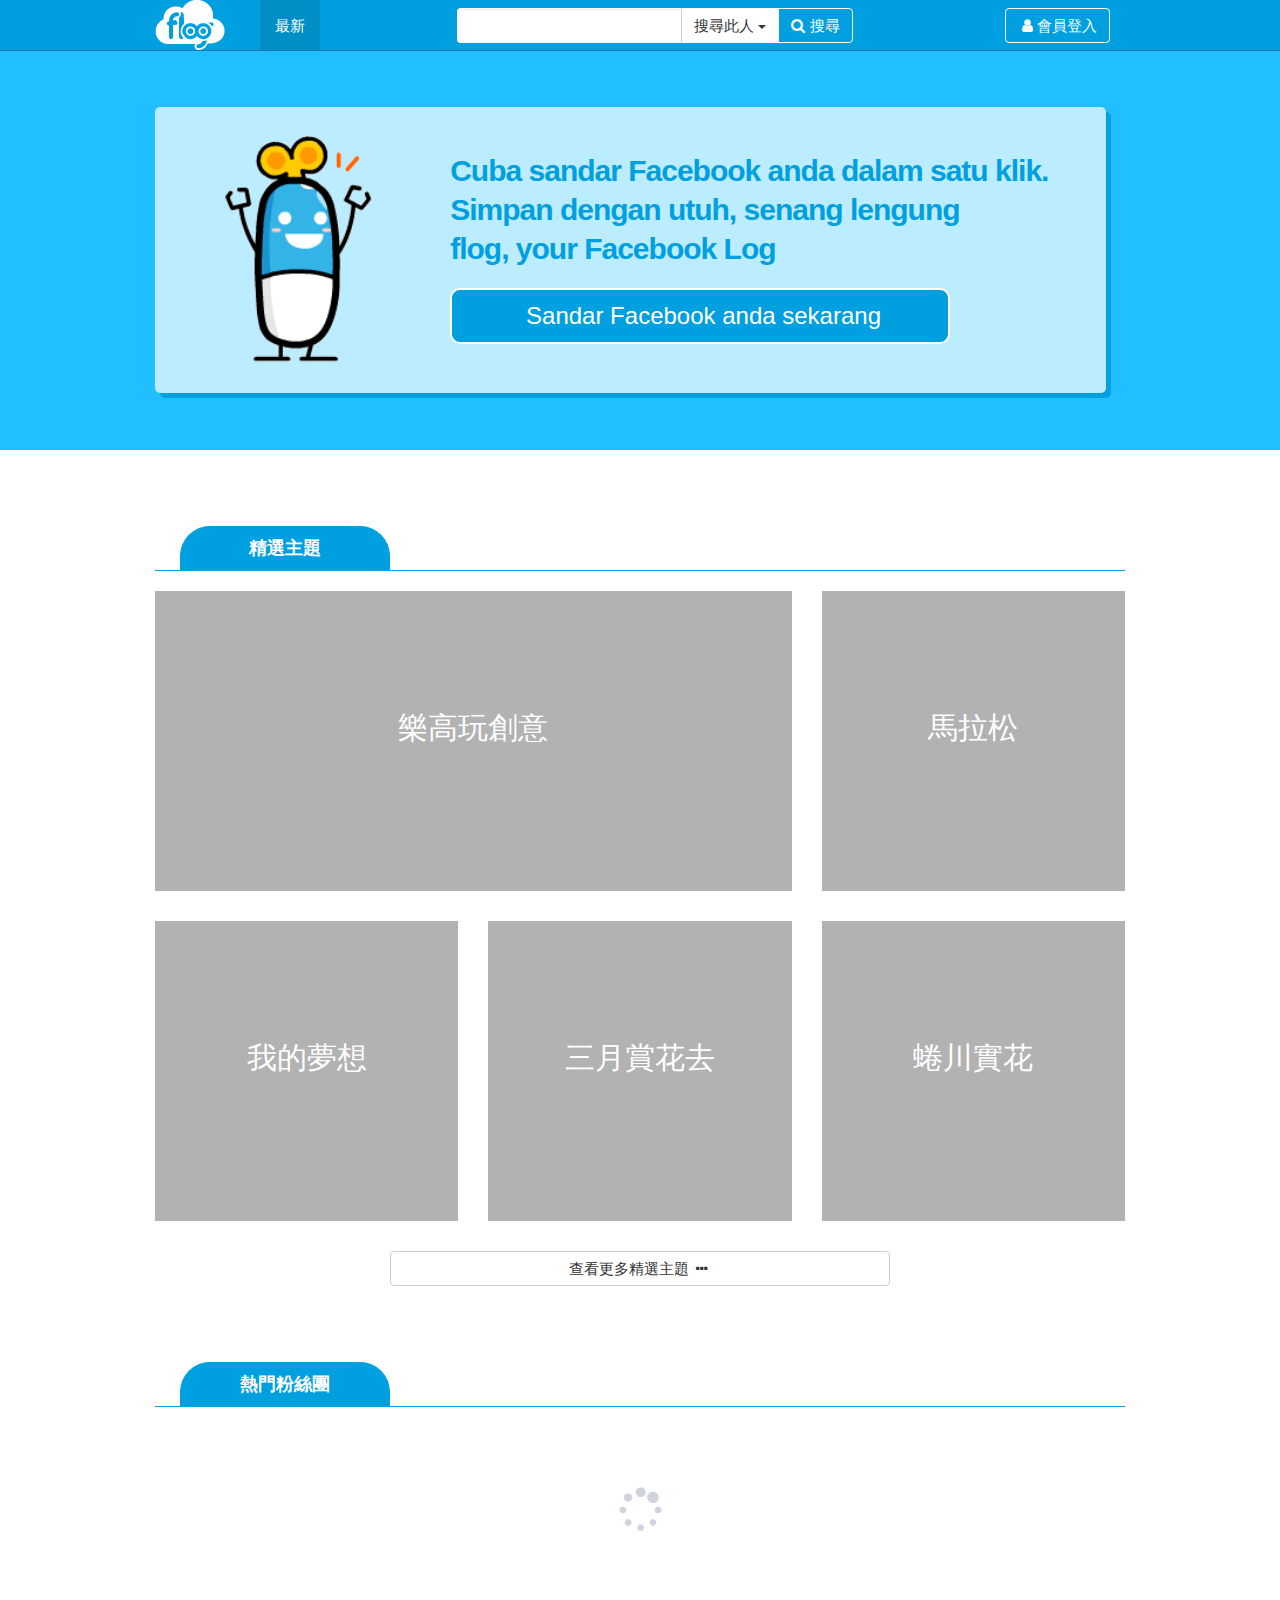
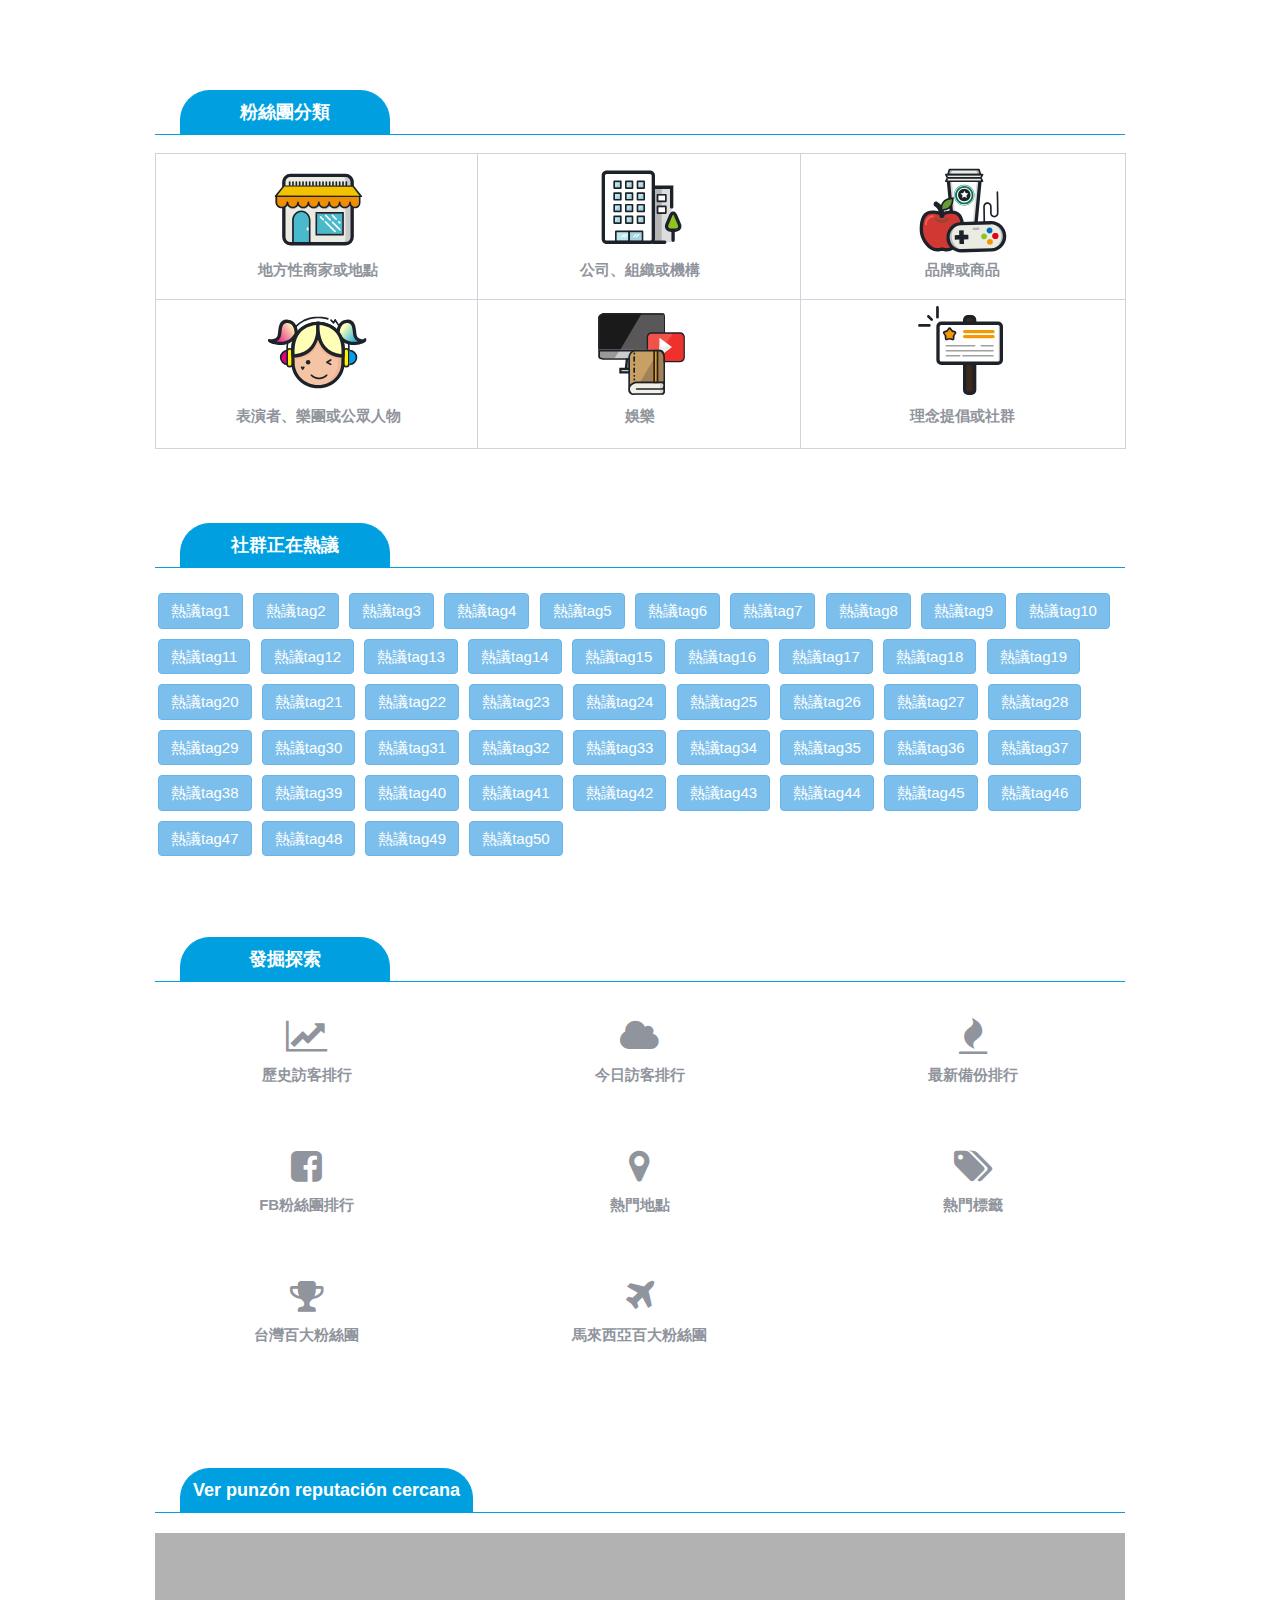
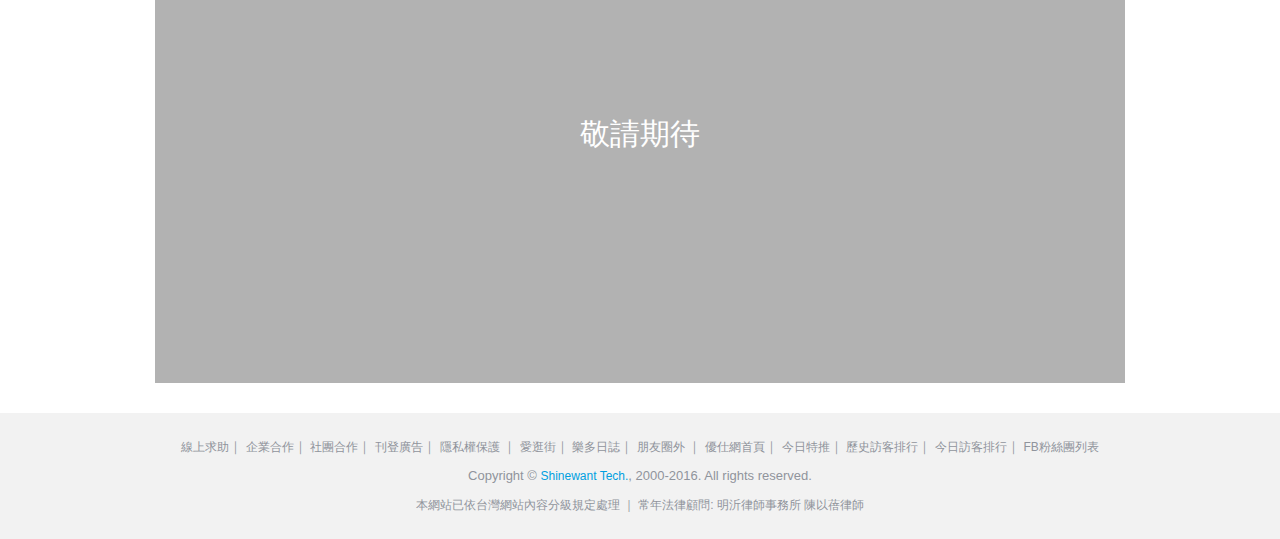
==== commit 88000cd9: "chanage awesome font version header add alert icon and dropdown menu" ====
--- a/main.html
+++ b/main.html
@@ -25,7 +25,7 @@
                 </button>
                 <a class="navbar-brand c-navbar-brand" href="#">
                     <img src="./images/public/logo-font-color.png" width="100" height="50">
-                </a>
+                </a>                
             </div>
             <div id="navbar" class="navbar-collapse collapse">
                 <ul class="nav navbar-nav">
@@ -35,10 +35,10 @@
                 <form action="" class="navbar-form navbar-right">
                     <a class="btn btn-primary border-white" data-toggle="modal" data-target="#myModal"><i class="fa fa-user fa-fw" aria-hidden="true"></i>會員登入</a>
                 </form>
-                <form action="" class="navbar-form navbar-right">
+                <form action="" class="navbar-form navbar-right hide">
                     <a class="btn btn-primary border-white" data-toggle="modal" data-target="#ModalLoading">空的燈箱</a>
                 </form>
-                <form action="" class="navbar-form navbar-right">
+                <form action="" class="navbar-form navbar-right hide">
                     <a class="btn btn-primary border-white" data-toggle="modal" data-target="#multiLanguage">多語系切換</a>
                 </form>
                 <!--會員姓名-->
@@ -94,16 +94,16 @@
                 </div>
                 <div class="main-right">
                     <h1>
-                        <span>輕鬆備份、非試不可</span>
+                        <span>Cuba sandar Facebook anda dalam satu klik.</span>
                         <br>
-                        <span>完整保存臉書動態，搜尋回憶更簡單</span>
+                        <span>Simpan dengan utuh, senang lengung</span>
                         <br>
                         <span>flog, your Facebook Log</span>
                     </h1>                         
                     <div class="btn-wrap">
                         <a href="" class="btn btn-index btn-block btn-lg" data-toggle="modal" data-target="#myModal">
                             <img src="http://flog.youthwant.com.tw/themes/website/images/logo.png" alt="">
-                            <span>立即備份Facebook</span>
+                            <span>Sandar Facebook anda sekarang</span>
                         </a>
                     </div>
                 </div>                                    
--- a/css/custom.css
+++ b/css/custom.css
@@ -41,7 +41,7 @@
   font-weight: bold;
 }
 
-@media (max-width: 768px) {
+@media (max-width: 992px) {
   /* line 92, ../sass/custom.scss */
   .dropdown-menu-up {
     bottom: 100% !important;
@@ -139,48 +139,52 @@
 /* line 211, ../sass/custom.scss */
 .c-navbar-brand {
   padding: 0 0;
-  margin-right: 20px;
-}
-/* line 214, ../sass/custom.scss */
+}
+@media (min-width: 992px) {
+  /* line 211, ../sass/custom.scss */
+  .c-navbar-brand {
+    margin-right: 20px;
+  }
+}
+/* line 216, ../sass/custom.scss */
 .c-navbar-brand img {
   width: 100px;
 }
 @media (max-width: 480px) {
-  /* line 214, ../sass/custom.scss */
+  /* line 216, ../sass/custom.scss */
   .c-navbar-brand img {
     width: 75px;
     padding: 7px 0;
   }
 }
 
-/* line 222, ../sass/custom.scss */
+/* line 224, ../sass/custom.scss */
 .c-couple-line {
   border-right: 1px solid #fff;
   border-left: 1px solid #fff;
 }
 @media (max-width: 992px) {
-  /* line 226, ../sass/custom.scss */
+  /* line 228, ../sass/custom.scss */
   .c-couple-line {
     border-right: none;
     border-left: none;
   }
 }
 
-/* line 232, ../sass/custom.scss */
+/* line 234, ../sass/custom.scss */
 .c-circle-avatar {
   width: 30px;
   height: 30px;
-  -moz-border-radius: 100%;
-  -webkit-border-radius: 100%;
-  border-radius: 100%;
-  overflow: hidden;
+  -moz-border-radius: 4px;
+  -webkit-border-radius: 4px;
+  border-radius: 4px;
   float: left;
   margin: -5px 10px 0 0;
-  border: 1px solid #fff;
   z-index: 0;
   position: relative;
-}
-/* line 239, ../sass/custom.scss */
+  overflow: hidden;
+}
+/* line 243, ../sass/custom.scss */
 .c-circle-avatar img {
   position: relative;
   width: auto;
@@ -193,24 +197,24 @@
   transform: translateX(-50%);
 }
 
-/* line 243, ../sass/custom.scss */
+/* line 247, ../sass/custom.scss */
 .c-navbar-form {
   width: 100%;
   text-align: center;
 }
 @media (max-width: 768px) {
-  /* line 247, ../sass/custom.scss */
+  /* line 251, ../sass/custom.scss */
   .c-navbar-form {
     width: initial;
   }
 }
 
-/* line 253, ../sass/custom.scss */
+/* line 257, ../sass/custom.scss */
 .dropdown-menu i {
   margin-right: 5px;
 }
 
-/* line 259, ../sass/custom.scss */
+/* line 263, ../sass/custom.scss */
 .page-header {
   margin: 80px 0 20px 0;
   padding-bottom: 40px;
@@ -218,12 +222,12 @@
   position: relative;
 }
 @media (max-width: 768px) {
-  /* line 259, ../sass/custom.scss */
+  /* line 263, ../sass/custom.scss */
   .page-header {
     margin: 50px 0 15px 0;
   }
 }
-/* line 267, ../sass/custom.scss */
+/* line 271, ../sass/custom.scss */
 .page-header h4 {
   min-width: 210px;
   position: absolute;
@@ -240,7 +244,7 @@
   border-bottom: 0;
 }
 @media (max-width: 480px) {
-  /* line 282, ../sass/custom.scss */
+  /* line 286, ../sass/custom.scss */
   .page-header h4 {
     left: 0;
     right: 0;
@@ -251,44 +255,44 @@
   }
 }
 
-/* line 297, ../sass/custom.scss */
+/* line 301, ../sass/custom.scss */
 .c-user-tag a:after {
   display: inline;
   content: ',';
 }
-/* line 301, ../sass/custom.scss */
+/* line 305, ../sass/custom.scss */
 .c-user-tag a:nth-last-of-type(1):after {
   display: none;
 }
 
-/* line 308, ../sass/custom.scss */
+/* line 312, ../sass/custom.scss */
 .c-slide-wrap {
   margin-bottom: 30px;
 }
 @media (max-width: 480px) {
-  /* line 308, ../sass/custom.scss */
+  /* line 312, ../sass/custom.scss */
   .c-slide-wrap {
     margin-right: -15px;
     margin-left: -15px;
     margin-bottom: 15px;
   }
 }
-/* line 315, ../sass/custom.scss */
+/* line 319, ../sass/custom.scss */
 .c-slide-wrap .regular5 {
   width: 100%;
   margin: 0 auto;
 }
-/* line 318, ../sass/custom.scss */
+/* line 322, ../sass/custom.scss */
 .c-slide-wrap .regular5 .c-slide-item {
   width: 149px;
 }
-/* line 320, ../sass/custom.scss */
+/* line 324, ../sass/custom.scss */
 .c-slide-wrap .regular5 .c-slide-item a {
   display: block;
   padding: 10px;
   outline: none;
 }
-/* line 324, ../sass/custom.scss */
+/* line 328, ../sass/custom.scss */
 .c-slide-wrap .regular5 .c-slide-item a .circle {
   width: 120px;
   height: 120px;
@@ -301,7 +305,7 @@
   box-shadow: 1px 1px 2px #64728d;
   margin: 0 auto;
 }
-/* line 328, ../sass/custom.scss */
+/* line 332, ../sass/custom.scss */
 .c-slide-wrap .regular5 .c-slide-item a .circle img {
   position: relative;
   width: auto;
@@ -313,43 +317,43 @@
   -webkit-transform: translateX(-50%);
   transform: translateX(-50%);
 }
-/* line 332, ../sass/custom.scss */
+/* line 336, ../sass/custom.scss */
 .c-slide-wrap .regular5 .c-slide-item a .title h3 {
   font-size: 15px;
   text-align: center;
   font-weight: bold;
 }
-/* line 341, ../sass/custom.scss */
+/* line 345, ../sass/custom.scss */
 .c-slide-wrap .variable img {
   height: 250px;
 }
 @media (max-width: 768px) {
-  /* line 344, ../sass/custom.scss */
+  /* line 348, ../sass/custom.scss */
   .c-slide-wrap .variable img {
     height: 150px;
   }
 }
 
 @media (max-width: 768px) {
-  /* line 354, ../sass/custom.scss */
+  /* line 358, ../sass/custom.scss */
   .c-slide-wrap .regular5 {
     width: 100%;
   }
-  /* line 358, ../sass/custom.scss */
+  /* line 362, ../sass/custom.scss */
   .c-slide-wrap .regular5 .c-slide-item a .circle {
     width: 100px;
     height: 100px;
   }
 }
 @media (max-width: 768px) and (max-width: 480px) {
-  /* line 358, ../sass/custom.scss */
+  /* line 362, ../sass/custom.scss */
   .c-slide-wrap .regular5 .c-slide-item a .circle {
     width: 80px;
     height: 80px;
   }
 }
 
-/* line 373, ../sass/custom.scss */
+/* line 377, ../sass/custom.scss */
 .c-theme {
   height: 200px;
   background-position: 50% 50%;
@@ -359,7 +363,7 @@
   overflow: hidden;
   display: block;
 }
-/* line 376, ../sass/custom.scss */
+/* line 380, ../sass/custom.scss */
 .c-theme:after {
   display: block;
   background-color: rgba(0, 0, 0, 0.3);
@@ -368,22 +372,22 @@
   height: 100%;
 }
 @media (min-width: 992px) {
-  /* line 373, ../sass/custom.scss */
+  /* line 377, ../sass/custom.scss */
   .c-theme {
     height: 300px;
   }
-  /* line 382, ../sass/custom.scss */
+  /* line 386, ../sass/custom.scss */
   .c-theme:hover h2 {
     display: none;
   }
-  /* line 385, ../sass/custom.scss */
+  /* line 389, ../sass/custom.scss */
   .c-theme:hover .c-media-wrap {
     -moz-transform: translateY(0);
     -ms-transform: translateY(0);
     -webkit-transform: translateY(0);
     transform: translateY(0);
   }
-  /* line 389, ../sass/custom.scss */
+  /* line 393, ../sass/custom.scss */
   .c-theme:hover:after {
     background-color: rgba(255, 255, 255, 0.8);
     -moz-transition: all 0.5s;
@@ -393,32 +397,32 @@
   }
 }
 @media (max-width: 768px) {
-  /* line 373, ../sass/custom.scss */
+  /* line 377, ../sass/custom.scss */
   .c-theme {
     height: 150px;
   }
 }
-/* line 397, ../sass/custom.scss */
+/* line 401, ../sass/custom.scss */
 .c-theme.theme-1 {
   background-image: url("https://www.newmobilelife.com/wp-content/uploads/2016/08/lego-151119-hero-banner-yellowfeature-mobile.jpg");
 }
-/* line 401, ../sass/custom.scss */
+/* line 405, ../sass/custom.scss */
 .c-theme.theme-2 {
   background-image: url("http://photocdn.sohu.com/20151122/Img427521145.jpg");
 }
-/* line 405, ../sass/custom.scss */
+/* line 409, ../sass/custom.scss */
 .c-theme.theme-3 {
   background-image: url("http://pastors.com/wp-content/uploads/2016/04/Dream.jpg");
 }
-/* line 409, ../sass/custom.scss */
+/* line 413, ../sass/custom.scss */
 .c-theme.theme-4 {
   background-image: url("http://img.chinatimes.com/newsphoto/2016-03-24/656/20160324005706.jpg");
 }
-/* line 413, ../sass/custom.scss */
+/* line 417, ../sass/custom.scss */
 .c-theme.theme-5 {
   background-image: url("http://www.f3art.com/wp-content/uploads/2016/03/10580936_10154041879578408_5030529755111459298_o.jpg");
 }
-/* line 416, ../sass/custom.scss */
+/* line 420, ../sass/custom.scss */
 .c-theme h2 {
   position: absolute;
   left: 0;
@@ -428,7 +432,7 @@
   top: 40%;
   color: #fff;
 }
-/* line 420, ../sass/custom.scss */
+/* line 424, ../sass/custom.scss */
 .c-theme .c-media-wrap {
   position: absolute;
   padding: 30px;
@@ -441,12 +445,12 @@
   -webkit-transition: all 0.5s;
   transition: all 0.5s;
 }
-/* line 425, ../sass/custom.scss */
+/* line 429, ../sass/custom.scss */
 .c-theme .c-media-wrap .media-left {
   border-left: 3px solid #00a0e0;
   padding-left: 10px;
 }
-/* line 428, ../sass/custom.scss */
+/* line 432, ../sass/custom.scss */
 .c-theme .c-media-wrap .media-left .c-circle {
   width: 50px;
   height: 50px;
@@ -455,37 +459,37 @@
   border-radius: 100%;
   overflow: hidden;
 }
-/* line 433, ../sass/custom.scss */
+/* line 437, ../sass/custom.scss */
 .c-theme .c-media-wrap .media-body .media-heading {
   font-weight: bold;
   color: #00a0e0;
 }
-/* line 437, ../sass/custom.scss */
+/* line 441, ../sass/custom.scss */
 .c-theme .c-media-wrap .media-body p {
   color: #3a4151;
   margin-bottom: 0;
 }
 
 @media (min-width: 992px) {
-  /* line 447, ../sass/custom.scss */
+  /* line 451, ../sass/custom.scss */
   .c-fan-row {
     margin-left: 2px;
     margin-right: -11px;
   }
 }
-/* line 452, ../sass/custom.scss */
+/* line 456, ../sass/custom.scss */
 .c-fan-cate {
   height: 150px;
   overflow: hidden;
 }
 @media (min-width: 992px) {
-  /* line 452, ../sass/custom.scss */
+  /* line 456, ../sass/custom.scss */
   .c-fan-cate {
     padding: 0;
     margin: -2px;
   }
 }
-/* line 459, ../sass/custom.scss */
+/* line 463, ../sass/custom.scss */
 .c-fan-cate .c-inner {
   position: relative;
   width: 100%;
@@ -493,7 +497,7 @@
   border: 1px solid #ced3dd;
   overflow: hidden;
 }
-/* line 466, ../sass/custom.scss */
+/* line 470, ../sass/custom.scss */
 .c-fan-cate .c-inner.slide-up .c-cate,
 .c-fan-cate .c-inner.slide-up .c-form {
   -moz-transform: translateY(-150px);
@@ -505,7 +509,7 @@
   -webkit-transition: all 0.4s;
   transition: all 0.4s;
 }
-/* line 473, ../sass/custom.scss */
+/* line 477, ../sass/custom.scss */
 .c-fan-cate .c-inner.slide-down .c-cate,
 .c-fan-cate .c-inner.slide-down .c-form {
   -moz-transform: translateY(0);
@@ -517,7 +521,7 @@
   -webkit-transition: all 0.4s;
   transition: all 0.4s;
 }
-/* line 479, ../sass/custom.scss */
+/* line 483, ../sass/custom.scss */
 .c-fan-cate .c-inner .c-cate {
   cursor: pointer;
   position: absolute;
@@ -527,18 +531,18 @@
   top: 0;
 }
 @media (min-width: 768px) {
-  /* line 487, ../sass/custom.scss */
+  /* line 491, ../sass/custom.scss */
   .c-fan-cate .c-inner .c-cate:hover {
     background-color: #f3f3f3;
   }
 }
 @media (max-width: 768px) {
-  /* line 479, ../sass/custom.scss */
+  /* line 483, ../sass/custom.scss */
   .c-fan-cate .c-inner .c-cate {
     background-color: #f3f3f3;
   }
 }
-/* line 494, ../sass/custom.scss */
+/* line 498, ../sass/custom.scss */
 .c-fan-cate .c-inner .c-cate .c-icon {
   height: 100px;
   width: 100px;
@@ -548,31 +552,31 @@
   display: block;
   background-size: 100%;
 }
-/* line 503, ../sass/custom.scss */
+/* line 507, ../sass/custom.scss */
 .c-fan-cate .c-inner .c-cate .c-icon.c-icon-1 {
   background-position: 0 -400px;
 }
-/* line 506, ../sass/custom.scss */
+/* line 510, ../sass/custom.scss */
 .c-fan-cate .c-inner .c-cate .c-icon.c-icon-2 {
   background-position: 0 -200px;
 }
-/* line 509, ../sass/custom.scss */
+/* line 513, ../sass/custom.scss */
 .c-fan-cate .c-inner .c-cate .c-icon.c-icon-3 {
   background-position: 0 -500px;
 }
-/* line 512, ../sass/custom.scss */
+/* line 516, ../sass/custom.scss */
 .c-fan-cate .c-inner .c-cate .c-icon.c-icon-4 {
   background-position: 0 0;
 }
-/* line 515, ../sass/custom.scss */
+/* line 519, ../sass/custom.scss */
 .c-fan-cate .c-inner .c-cate .c-icon.c-icon-5 {
   background-position: 0 -300px;
 }
-/* line 518, ../sass/custom.scss */
+/* line 522, ../sass/custom.scss */
 .c-fan-cate .c-inner .c-cate .c-icon.c-icon-6 {
   background-position: 0 -100px;
 }
-/* line 524, ../sass/custom.scss */
+/* line 528, ../sass/custom.scss */
 .c-fan-cate .c-inner .c-form {
   position: absolute;
   width: 100%;
@@ -581,12 +585,12 @@
   top: 150px;
   background-color: #fff;
 }
-/* line 531, ../sass/custom.scss */
+/* line 535, ../sass/custom.scss */
 .c-fan-cate .c-inner .c-form select {
   width: 100%;
   cursor: pointer;
 }
-/* line 536, ../sass/custom.scss */
+/* line 540, ../sass/custom.scss */
 .c-fan-cate .c-inner .c-text {
   text-align: center;
   color: #90949c;
@@ -594,23 +598,23 @@
   font-weight: bold;
 }
 
-/* line 547, ../sass/custom.scss */
+/* line 551, ../sass/custom.scss */
 .c-tag-wrap a.btn,
 .c-tag-wrap .btn-group {
   margin: 5px 3px;
 }
 
-/* line 552, ../sass/custom.scss */
+/* line 556, ../sass/custom.scss */
 .c-tag-two-row {
   max-height: 82px;
   overflow: hidden;
 }
 
-/* line 558, ../sass/custom.scss */
+/* line 562, ../sass/custom.scss */
 .c-explore {
   text-align: center;
 }
-/* line 560, ../sass/custom.scss */
+/* line 564, ../sass/custom.scss */
 .c-explore a {
   display: block;
   height: 100px;
@@ -622,18 +626,18 @@
   -webkit-transition: all 0.3s;
   transition: all 0.3s;
 }
-/* line 567, ../sass/custom.scss */
+/* line 571, ../sass/custom.scss */
 .c-explore a i.fa {
   display: block;
   font-size: 36px;
   margin: 16px 0 10px 0;
 }
-/* line 572, ../sass/custom.scss */
+/* line 576, ../sass/custom.scss */
 .c-explore a:hover {
   color: #00a0e0;
 }
 @media (min-width: 992px) {
-  /* line 572, ../sass/custom.scss */
+  /* line 576, ../sass/custom.scss */
   .c-explore a:hover {
     -moz-transform: scale(1.1);
     -ms-transform: scale(1.1);
@@ -642,7 +646,7 @@
   }
 }
 
-/* line 582, ../sass/custom.scss */
+/* line 586, ../sass/custom.scss */
 .c-map {
   height: 450px;
   background-image: url("http://www.madmanblog.com/wp-content/uploads/2012/08/Rome-Google-Map.jpg");
@@ -653,7 +657,7 @@
   overflow: hidden;
   display: block;
 }
-/* line 586, ../sass/custom.scss */
+/* line 590, ../sass/custom.scss */
 .c-map:after {
   display: block;
   background-color: rgba(0, 0, 0, 0.3);
@@ -662,12 +666,12 @@
   height: 100%;
 }
 @media (max-width: 768px) {
-  /* line 582, ../sass/custom.scss */
+  /* line 586, ../sass/custom.scss */
   .c-map {
     height: 200px;
   }
 }
-/* line 592, ../sass/custom.scss */
+/* line 596, ../sass/custom.scss */
 .c-map p {
   position: absolute;
   left: 0;
@@ -679,7 +683,7 @@
   font-size: 200%;
 }
 
-/* line 598, ../sass/custom.scss */
+/* line 602, ../sass/custom.scss */
 .c-footer {
   background-color: #f2f2f2;
   padding: 25px 0;
@@ -688,33 +692,33 @@
   color: #90949c;
   margin-top: 30px;
 }
-/* line 605, ../sass/custom.scss */
+/* line 609, ../sass/custom.scss */
 .c-footer a {
   color: #90949c;
   text-decoration: none;
   font-size: 12px;
 }
-/* line 610, ../sass/custom.scss */
+/* line 614, ../sass/custom.scss */
 .c-footer p {
   margin-top: 10px;
 }
 @media (max-width: 480px) {
-  /* line 598, ../sass/custom.scss */
+  /* line 602, ../sass/custom.scss */
   .c-footer {
     padding: 10px 0;
   }
-  /* line 615, ../sass/custom.scss */
+  /* line 619, ../sass/custom.scss */
   .c-footer .c-m-none {
     display: none;
   }
 }
 
-/* line 622, ../sass/custom.scss */
+/* line 626, ../sass/custom.scss */
 .c-theme-page {
   text-align: center;
 }
 @media (max-width: 480px) {
-  /* line 622, ../sass/custom.scss */
+  /* line 626, ../sass/custom.scss */
   .c-theme-page {
     padding: 10px 10px;
     margin-bottom: 15px;
@@ -723,28 +727,28 @@
     margin-top: -20px;
   }
 }
-/* line 631, ../sass/custom.scss */
+/* line 635, ../sass/custom.scss */
 .c-theme-page h1 {
   color: #00a0e0;
 }
-/* line 634, ../sass/custom.scss */
+/* line 638, ../sass/custom.scss */
 .c-theme-page p {
   color: #90949c;
   font-size: 15px;
   margin: 0 0 10px;
 }
-/* line 639, ../sass/custom.scss */
+/* line 643, ../sass/custom.scss */
 .c-theme-page .c-tag-wrap {
   margin: 0 0 30px;
 }
 @media (max-width: 480px) {
-  /* line 639, ../sass/custom.scss */
+  /* line 643, ../sass/custom.scss */
   .c-theme-page .c-tag-wrap {
     margin: 0 0 0;
   }
 }
 
-/* line 648, ../sass/custom.scss */
+/* line 652, ../sass/custom.scss */
 .c-web-btn-wrap .btn-lg {
   font-size: 16px;
   letter-spacing: 1px;
@@ -752,47 +756,47 @@
   position: relative;
   margin-top: 5px;
 }
-/* line 657, ../sass/custom.scss */
+/* line 661, ../sass/custom.scss */
 .c-web-btn-wrap .btn-lg i {
   margin: 0 3px;
   font-size: 15px;
 }
 @media (max-width: 480px) {
-  /* line 647, ../sass/custom.scss */
+  /* line 651, ../sass/custom.scss */
   .c-web-btn-wrap {
     display: none;
   }
 }
 
-/* line 667, ../sass/custom.scss */
+/* line 671, ../sass/custom.scss */
 .c-m-btn-wrap {
   display: none;
 }
 @media (max-width: 480px) {
-  /* line 667, ../sass/custom.scss */
+  /* line 671, ../sass/custom.scss */
   .c-m-btn-wrap {
     display: block;
   }
 }
-/* line 672, ../sass/custom.scss */
+/* line 676, ../sass/custom.scss */
 .c-m-btn-wrap button.btn {
   margin-bottom: 20px;
 }
 
-/* line 678, ../sass/custom.scss */
+/* line 682, ../sass/custom.scss */
 .c-personal-page {
   margin-bottom: 20px;
   margin-top: -20px;
   position: relative;
 }
 @media (max-width: 480px) {
-  /* line 678, ../sass/custom.scss */
+  /* line 682, ../sass/custom.scss */
   .c-personal-page {
     margin-right: -15px;
     margin-left: -15px;
   }
 }
-/* line 686, ../sass/custom.scss */
+/* line 690, ../sass/custom.scss */
 .c-personal-page .c-bg {
   height: 287px;
   background-image: url(http://b1.rimg.tw/taiwanbook/ab42352e.jpg);
@@ -806,12 +810,12 @@
   display: block;
 }
 @media (max-width: 480px) {
-  /* line 686, ../sass/custom.scss */
+  /* line 690, ../sass/custom.scss */
   .c-personal-page .c-bg {
     height: 160px;
   }
 }
-/* line 695, ../sass/custom.scss */
+/* line 699, ../sass/custom.scss */
 .c-personal-page .c-bg:before {
   content: '';
   width: 0;
@@ -820,7 +824,7 @@
   position: relative;
   vertical-align: middle;
 }
-/* line 698, ../sass/custom.scss */
+/* line 702, ../sass/custom.scss */
 .c-personal-page .c-bg .c-avatar {
   width: 240px;
   height: 240px;
@@ -833,20 +837,20 @@
   vertical-align: middle;
 }
 @media (max-width: 992px) {
-  /* line 698, ../sass/custom.scss */
+  /* line 702, ../sass/custom.scss */
   .c-personal-page .c-bg .c-avatar {
     width: 180px;
     height: 180px;
   }
 }
 @media (max-width: 480px) {
-  /* line 698, ../sass/custom.scss */
+  /* line 702, ../sass/custom.scss */
   .c-personal-page .c-bg .c-avatar {
     width: 110px;
     height: 110px;
   }
 }
-/* line 711, ../sass/custom.scss */
+/* line 715, ../sass/custom.scss */
 .c-personal-page .c-bg .c-avatar img {
   position: relative;
   width: auto;
@@ -858,7 +862,7 @@
   -webkit-transform: translateX(-50%);
   transform: translateX(-50%);
 }
-/* line 716, ../sass/custom.scss */
+/* line 720, ../sass/custom.scss */
 .c-personal-page h1 {
   background-color: #00a0e0;
   color: #fff;
@@ -868,7 +872,7 @@
   font-size: 18px;
 }
 @media (min-width: 481px) {
-  /* line 716, ../sass/custom.scss */
+  /* line 720, ../sass/custom.scss */
   .c-personal-page h1 {
     position: absolute;
     display: inline-block;
@@ -882,7 +886,7 @@
     -webkit-box-shadow: 4px 3px 15px -1px rgba(0, 0, 0, 0.3);
     box-shadow: 4px 3px 15px -1px rgba(0, 0, 0, 0.3);
   }
-  /* line 731, ../sass/custom.scss */
+  /* line 735, ../sass/custom.scss */
   .c-personal-page h1:after {
     content: '';
     display: inline-block;
@@ -893,52 +897,52 @@
     left: 20px;
   }
 }
-/* line 742, ../sass/custom.scss */
+/* line 746, ../sass/custom.scss */
 .c-personal-page .c-menu {
   background-color: #f2f2f2;
   padding: 20px 60px;
   text-align: center;
 }
 @media (max-width: 768px) {
-  /* line 742, ../sass/custom.scss */
+  /* line 746, ../sass/custom.scss */
   .c-personal-page .c-menu {
     padding: 20px 30px;
   }
 }
 @media (max-width: 480px) {
-  /* line 742, ../sass/custom.scss */
+  /* line 746, ../sass/custom.scss */
   .c-personal-page .c-menu {
     display: none;
   }
 }
 
-/* line 756, ../sass/custom.scss */
+/* line 760, ../sass/custom.scss */
 .c-post {
   background-color: #fff;
   border: 1px solid #E5E5E5;
   margin-bottom: 20px;
 }
-/* line 760, ../sass/custom.scss */
+/* line 764, ../sass/custom.scss */
 .c-post .import-all {
   padding: 12px;
 }
-/* line 763, ../sass/custom.scss */
+/* line 767, ../sass/custom.scss */
 .c-post .import-all .system-text .tt {
   font-size: 24px;
 }
 @media (max-width: 480px) {
-  /* line 763, ../sass/custom.scss */
+  /* line 767, ../sass/custom.scss */
   .c-post .import-all .system-text .tt {
     font-size: 19px;
   }
 }
-/* line 770, ../sass/custom.scss */
+/* line 774, ../sass/custom.scss */
 .c-post .import-all .import-list {
   list-style: none;
   padding: 0;
   margin: 0;
 }
-/* line 774, ../sass/custom.scss */
+/* line 778, ../sass/custom.scss */
 .c-post .import-all .import-list li {
   padding: 10px 0;
   border-top: 1px dashed #E5E5E5;
@@ -952,7 +956,7 @@
 .c-post .import-all .import-list li:after {
   clear: both;
 }
-/* line 778, ../sass/custom.scss */
+/* line 782, ../sass/custom.scss */
 .c-post .import-all .import-list li .image {
   float: left;
   width: 150px;
@@ -962,17 +966,17 @@
   display: block;
 }
 @media (max-width: 480px) {
-  /* line 778, ../sass/custom.scss */
+  /* line 782, ../sass/custom.scss */
   .c-post .import-all .import-list li .image {
     width: 100px;
     height: 100px;
   }
 }
-/* line 789, ../sass/custom.scss */
+/* line 793, ../sass/custom.scss */
 .c-post .import-all .import-list li .image:empty {
   display: none;
 }
-/* line 792, ../sass/custom.scss */
+/* line 796, ../sass/custom.scss */
 .c-post .import-all .import-list li .image img {
   position: relative;
   width: auto;
@@ -984,27 +988,27 @@
   -webkit-transform: translateX(-50%);
   transform: translateX(-50%);
 }
-/* line 796, ../sass/custom.scss */
+/* line 800, ../sass/custom.scss */
 .c-post .import-all .import-list li .tt {
   font-size: 16px;
   margin: 0;
   margin-bottom: 3px;
 }
-/* line 801, ../sass/custom.scss */
+/* line 805, ../sass/custom.scss */
 .c-post .import-all .import-list li .url {
   word-break: break-all;
   color: #ced3dd;
 }
-/* line 805, ../sass/custom.scss */
+/* line 809, ../sass/custom.scss */
 .c-post .import-all .import-list li p {
   margin: 0;
 }
-/* line 811, ../sass/custom.scss */
+/* line 815, ../sass/custom.scss */
 .c-post .c-title {
   height: 50px;
   width: 100%;
 }
-/* line 814, ../sass/custom.scss */
+/* line 818, ../sass/custom.scss */
 .c-post .c-title .c-cate-icon {
   background-color: #ccc;
   text-align: center;
@@ -1014,71 +1018,71 @@
   color: #fff;
   float: left;
 }
-/* line 822, ../sass/custom.scss */
+/* line 826, ../sass/custom.scss */
 .c-post .c-title .c-cate-icon.brand-post {
   background-color: #8cbd5e;
 }
-/* line 825, ../sass/custom.scss */
+/* line 829, ../sass/custom.scss */
 .c-post .c-title .c-cate-icon.brand-image {
   background-color: #66cc99;
 }
-/* line 828, ../sass/custom.scss */
+/* line 832, ../sass/custom.scss */
 .c-post .c-title .c-cate-icon.brand-blog {
   background-color: #5ea6d7;
 }
-/* line 831, ../sass/custom.scss */
+/* line 835, ../sass/custom.scss */
 .c-post .c-title .c-cate-icon.brand-film {
   background-color: #8c7eb6;
 }
-/* line 834, ../sass/custom.scss */
+/* line 838, ../sass/custom.scss */
 .c-post .c-title .c-cate-icon.brand-check {
   background-color: #d54d7f;
 }
-/* line 837, ../sass/custom.scss */
+/* line 841, ../sass/custom.scss */
 .c-post .c-title .c-cate-icon.brand-connect {
   background-color: #e7c44b;
 }
-/* line 841, ../sass/custom.scss */
+/* line 845, ../sass/custom.scss */
 .c-post .c-title .c-avatar {
   width: 50px;
   height: 50px;
   overflow: hidden;
   float: left;
 }
-/* line 846, ../sass/custom.scss */
+/* line 850, ../sass/custom.scss */
 .c-post .c-title .c-avatar img {
   height: 50px;
   width: 50px;
 }
-/* line 851, ../sass/custom.scss */
+/* line 855, ../sass/custom.scss */
 .c-post .c-title .c-info {
   float: left;
   padding: 5px 10px 0 10px;
   width: calc(100% - 100px);
 }
-/* line 855, ../sass/custom.scss */
+/* line 859, ../sass/custom.scss */
 .c-post .c-title .c-info .name {
   font-size: 16px;
 }
 @media (max-width: 480px) {
-  /* line 855, ../sass/custom.scss */
+  /* line 859, ../sass/custom.scss */
   .c-post .c-title .c-info .name {
     font-size: 15px;
   }
 }
-/* line 862, ../sass/custom.scss */
+/* line 866, ../sass/custom.scss */
 .c-post .c-title .c-info .time {
   color: #00a0e0;
   font-size: 18px;
   font-weight: bold;
 }
 @media (max-width: 768px) {
-  /* line 862, ../sass/custom.scss */
+  /* line 866, ../sass/custom.scss */
   .c-post .c-title .c-info .time {
     font-size: 15px;
   }
 }
-/* line 870, ../sass/custom.scss */
+/* line 874, ../sass/custom.scss */
 .c-post .c-title .c-info .icon {
   color: #90949c;
   padding-left: 10px;
@@ -1086,86 +1090,86 @@
   vertical-align: 3px;
 }
 
-/* line 879, ../sass/custom.scss */
+/* line 883, ../sass/custom.scss */
 .c-content {
   padding: 0 12px;
   margin-top: 12px;
   word-break: break-all;
 }
-/* line 883, ../sass/custom.scss */
+/* line 887, ../sass/custom.scss */
 .c-content img {
   max-width: 100%;
 }
-/* line 886, ../sass/custom.scss */
+/* line 890, ../sass/custom.scss */
 .c-content small, .c-content .color-gray {
   color: #90949c;
 }
-/* line 889, ../sass/custom.scss */
+/* line 893, ../sass/custom.scss */
 .c-content small {
   display: block;
   margin-bottom: 10px;
 }
-/* line 892, ../sass/custom.scss */
+/* line 896, ../sass/custom.scss */
 .c-content small:empty {
   display: none;
 }
-/* line 896, ../sass/custom.scss */
+/* line 900, ../sass/custom.scss */
 .c-content h4 {
   margin-top: 0;
 }
-/* line 900, ../sass/custom.scss */
+/* line 904, ../sass/custom.scss */
 .c-content .media-left > img,
 .c-content .media-left > a > img {
   max-width: 150px;
 }
 @media (max-width: 480px) {
-  /* line 900, ../sass/custom.scss */
+  /* line 904, ../sass/custom.scss */
   .c-content .media-left > img,
   .c-content .media-left > a > img {
     max-width: 120px;
   }
 }
-/* line 908, ../sass/custom.scss */
+/* line 912, ../sass/custom.scss */
 .c-content > a {
   color: #1d2129;
 }
-/* line 910, ../sass/custom.scss */
+/* line 914, ../sass/custom.scss */
 .c-content > a:hover {
   text-decoration: none;
 }
-/* line 912, ../sass/custom.scss */
+/* line 916, ../sass/custom.scss */
 .c-content > a:hover .color-primary {
   color: #006994 !important;
 }
-/* line 916, ../sass/custom.scss */
+/* line 920, ../sass/custom.scss */
 .c-content > a:hover .other-film-image:after {
   opacity: 0.8;
 }
-/* line 922, ../sass/custom.scss */
+/* line 926, ../sass/custom.scss */
 .c-content .c-image-wrap {
   margin-top: 10px;
 }
-/* line 924, ../sass/custom.scss */
+/* line 928, ../sass/custom.scss */
 .c-content .c-image-wrap:after {
   content: '';
   display: block;
   clear: both;
 }
-/* line 929, ../sass/custom.scss */
+/* line 933, ../sass/custom.scss */
 .c-content .c-image-wrap .c-image {
   display: inline-block;
   border: 1px solid #ced3dd;
   overflow: hidden;
   max-width: 100%;
 }
-/* line 934, ../sass/custom.scss */
+/* line 938, ../sass/custom.scss */
 .c-content .c-image-wrap .c-image.c-image-2 {
   width: 49.5%;
   height: 50vh;
   float: left;
   margin-right: 0.5%;
 }
-/* line 939, ../sass/custom.scss */
+/* line 943, ../sass/custom.scss */
 .c-content .c-image-wrap .c-image.c-image-2 img {
   max-width: none;
   position: relative;
@@ -1178,7 +1182,7 @@
   -webkit-transform: translateX(-50%);
   transform: translateX(-50%);
 }
-/* line 944, ../sass/custom.scss */
+/* line 948, ../sass/custom.scss */
 .c-content .c-image-wrap .c-image.c-image-3 {
   float: left;
   width: 49.5%;
@@ -1186,12 +1190,12 @@
   margin-top: 0.5%;
   height: 25vh;
 }
-/* line 950, ../sass/custom.scss */
+/* line 954, ../sass/custom.scss */
 .c-content .c-image-wrap .c-image.c-image-3:first-child {
   width: 99.5%;
   height: 50vh;
 }
-/* line 954, ../sass/custom.scss */
+/* line 958, ../sass/custom.scss */
 .c-content .c-image-wrap .c-image.c-image-3 img {
   max-width: none;
   position: relative;
@@ -1204,7 +1208,7 @@
   -webkit-transform: translateX(-50%);
   transform: translateX(-50%);
 }
-/* line 959, ../sass/custom.scss */
+/* line 963, ../sass/custom.scss */
 .c-content .c-image-wrap .c-image.c-image-4 {
   float: left;
   width: 29%;
@@ -1212,12 +1216,12 @@
   margin-top: 0.5vh;
   height: 15vh;
 }
-/* line 965, ../sass/custom.scss */
+/* line 969, ../sass/custom.scss */
 .c-content .c-image-wrap .c-image.c-image-4:first-child {
   width: 70%;
   height: 46vh;
 }
-/* line 969, ../sass/custom.scss */
+/* line 973, ../sass/custom.scss */
 .c-content .c-image-wrap .c-image.c-image-4 img {
   max-width: none;
   position: relative;
@@ -1230,18 +1234,12 @@
   -webkit-transform: translateX(-50%);
   transform: translateX(-50%);
 }
-/* line 974, ../sass/custom.scss */
+/* line 978, ../sass/custom.scss */
 .c-content .c-image-wrap .c-image.c-image-inner {
   float: left;
   height: 30vh;
 }
-@media (max-width: 768px) {
-  /* line 974, ../sass/custom.scss */
-  .c-content .c-image-wrap .c-image.c-image-inner {
-    height: 25vh;
-  }
-}
-/* line 980, ../sass/custom.scss */
+/* line 981, ../sass/custom.scss */
 .c-content .c-image-wrap .c-image.c-image-inner img {
   max-width: none;
   position: relative;
@@ -1255,121 +1253,121 @@
   transform: translateX(-50%);
 }
 @media (min-width: 481px) {
-  /* line 974, ../sass/custom.scss */
+  /* line 978, ../sass/custom.scss */
   .c-content .c-image-wrap .c-image.c-image-inner {
     width: 33%;
     margin-right: 0.5%;
     margin-top: 0.5%;
   }
-  /* line 988, ../sass/custom.scss */
+  /* line 989, ../sass/custom.scss */
   .c-content .c-image-wrap .c-image.c-image-inner:nth-child(3n) {
     margin-right: 0;
   }
 }
 @media (max-width: 480px) {
-  /* line 974, ../sass/custom.scss */
+  /* line 978, ../sass/custom.scss */
   .c-content .c-image-wrap .c-image.c-image-inner {
     width: 49%;
     margin-right: 1%;
     margin-top: 1%;
   }
-  /* line 996, ../sass/custom.scss */
+  /* line 997, ../sass/custom.scss */
   .c-content .c-image-wrap .c-image.c-image-inner:nth-child(2n) {
     margin-right: 0;
   }
 }
-/* line 1004, ../sass/custom.scss */
+/* line 1005, ../sass/custom.scss */
 .c-content .c-info > a {
   margin: 20px 0;
   display: block;
 }
-/* line 1008, ../sass/custom.scss */
+/* line 1009, ../sass/custom.scss */
 .c-content .c-info span {
   color: #90949c;
 }
 
-/* line 1014, ../sass/custom.scss */
+/* line 1015, ../sass/custom.scss */
 .c-page-tag {
   background-color: #f2f2f2;
   padding: 6px 12px;
   margin: 0 -12px 12px -12px;
 }
-/* line 1018, ../sass/custom.scss */
+/* line 1019, ../sass/custom.scss */
 .c-page-tag .tt {
   float: left;
   display: block;
   padding-right: 5px;
 }
-/* line 1023, ../sass/custom.scss */
+/* line 1024, ../sass/custom.scss */
 .c-page-tag ul {
   list-style: none;
   padding: 0;
   margin: 0;
 }
-/* line 1027, ../sass/custom.scss */
+/* line 1028, ../sass/custom.scss */
 .c-page-tag ul li {
   float: left;
 }
-/* line 1029, ../sass/custom.scss */
+/* line 1030, ../sass/custom.scss */
 .c-page-tag ul li:after {
   content: '/';
   display: inline-block;
   color: #90949c;
   padding: 0 8px;
 }
-/* line 1035, ../sass/custom.scss */
+/* line 1036, ../sass/custom.scss */
 .c-page-tag ul li:last-child:after {
   content: none;
 }
-/* line 1038, ../sass/custom.scss */
+/* line 1039, ../sass/custom.scss */
 .c-page-tag ul li a {
   display: inline-block;
 }
-/* line 1044, ../sass/custom.scss */
+/* line 1045, ../sass/custom.scss */
 .c-page-tag .btn-xs {
   float: right;
 }
 
-/* line 1049, ../sass/custom.scss */
+/* line 1050, ../sass/custom.scss */
 .c-page-tag-edit .input-group {
   max-width: 50%;
 }
 @media (max-width: 480px) {
-  /* line 1049, ../sass/custom.scss */
+  /* line 1050, ../sass/custom.scss */
   .c-page-tag-edit .input-group {
     max-width: 100%;
   }
 }
-/* line 1055, ../sass/custom.scss */
+/* line 1056, ../sass/custom.scss */
 .c-page-tag-edit .btn-group-wrap {
   margin-top: 10px;
 }
-/* line 1057, ../sass/custom.scss */
+/* line 1058, ../sass/custom.scss */
 .c-page-tag-edit .btn-group-wrap .btn {
   margin: 2px 0;
 }
-/* line 1061, ../sass/custom.scss */
+/* line 1062, ../sass/custom.scss */
 .c-page-tag-edit .delet-tag-option-wrap {
   margin-top: 10px;
 }
 
-/* line 1066, ../sass/custom.scss */
+/* line 1067, ../sass/custom.scss */
 .other-film-image {
   position: relative;
   width: 160px;
   overflow: hidden;
 }
 @media (max-width: 480px) {
-  /* line 1066, ../sass/custom.scss */
+  /* line 1067, ../sass/custom.scss */
   .other-film-image {
     width: 120px;
   }
 }
-/* line 1073, ../sass/custom.scss */
+/* line 1074, ../sass/custom.scss */
 .other-film-image img {
   width: 100%;
 }
-/* line 1076, ../sass/custom.scss */
+/* line 1077, ../sass/custom.scss */
 .other-film-image:after {
   display: inline-block;
   font: normal normal normal 14px/1 FontAwesome;
@@ -1395,64 +1393,64 @@
   border-radius: 100%;
 }
 
-/* line 1097, ../sass/custom.scss */
+/* line 1098, ../sass/custom.scss */
 .film-wrap {
   margin-top: 10px;
 }
 
-/* line 1100, ../sass/custom.scss */
+/* line 1101, ../sass/custom.scss */
 .c-social {
   height: 42px;
   background-color: #f2f2f2;
   border-top: 1px solid #E5E5E5;
   margin-top: 12px;
 }
-/* line 1105, ../sass/custom.scss */
+/* line 1106, ../sass/custom.scss */
 .c-social > a {
   text-decoration: none;
   display: inline-block;
   padding: 10px 0;
 }
-/* line 1109, ../sass/custom.scss */
+/* line 1110, ../sass/custom.scss */
 .c-social > a.thumbs {
   margin: 0 10px;
   outline: none;
 }
 @media (max-width: 768px) {
-  /* line 1109, ../sass/custom.scss */
+  /* line 1110, ../sass/custom.scss */
   .c-social > a.thumbs {
     margin: 0 5px;
   }
 }
-/* line 1115, ../sass/custom.scss */
+/* line 1116, ../sass/custom.scss */
 .c-social > a.thumbs .badge {
   background-color: #00a0e0;
 }
 @media (max-width: 768px) {
-  /* line 1115, ../sass/custom.scss */
+  /* line 1116, ../sass/custom.scss */
   .c-social > a.thumbs .badge {
     font-size: 12px;
   }
 }
-/* line 1121, ../sass/custom.scss */
+/* line 1122, ../sass/custom.scss */
 .c-social > a.thumbs i {
   color: #00a0e0;
 }
-/* line 1126, ../sass/custom.scss */
+/* line 1127, ../sass/custom.scss */
 .c-social > a.comment .badge {
   background-color: #90949c;
 }
 @media (max-width: 768px) {
-  /* line 1126, ../sass/custom.scss */
+  /* line 1127, ../sass/custom.scss */
   .c-social > a.comment .badge {
     font-size: 12px;
   }
 }
-/* line 1132, ../sass/custom.scss */
+/* line 1133, ../sass/custom.scss */
 .c-social > a.comment i {
   color: #90949c;
 }
-/* line 1136, ../sass/custom.scss */
+/* line 1137, ../sass/custom.scss */
 .c-social > a.btn-link {
   color: #90949c;
   float: right;
@@ -1460,31 +1458,30 @@
   padding-left: 18px;
   text-decoration: none;
 }
-/* line 1142, ../sass/custom.scss */
+/* line 1143, ../sass/custom.scss */
 .c-social > a.btn-link i {
   margin-right: 3px;
 }
 @media (min-width: 992px) {
-  /* line 1145, ../sass/custom.scss */
+  /* line 1146, ../sass/custom.scss */
   .c-social > a.btn-link:hover {
     color: #007cad;
   }
 }
-/* line 1150, ../sass/custom.scss */
+/* line 1151, ../sass/custom.scss */
 .c-social > a.btn-link.active {
   color: #007cad;
 }
 @media (max-width: 480px) {
-  /* line 1153, ../sass/custom.scss */
+  /* line 1154, ../sass/custom.scss */
   .c-social > a.btn-link span {
     display: none;
   }
 }
 @media (max-width: 768px) {
-  /* line 1136, ../sass/custom.scss */
+  /* line 1137, ../sass/custom.scss */
   .c-social > a.btn-link {
-    padding-right: 10px;
-    padding-left: 10px;
+    padding: 9px 10px;
   }
 }
 /* line 1164, ../sass/custom.scss */
@@ -1571,58 +1568,68 @@
   width: 20px;
   height: 20px;
 }
-/* line 1233, ../sass/custom.scss */
+/* line 1232, ../sass/custom.scss */
+.c-message .media .media-heading {
+  word-break: break-all;
+}
+/* line 1234, ../sass/custom.scss */
 .c-message .media .media-heading .name {
   font-weight: bold;
 }
-/* line 1236, ../sass/custom.scss */
+/* line 1237, ../sass/custom.scss */
 .c-message .media .media-heading .picture {
   max-width: 400px;
   display: block;
   margin: 10px 0 0 0;
 }
-/* line 1240, ../sass/custom.scss */
+@media (max-width: 480px) {
+  /* line 1237, ../sass/custom.scss */
+  .c-message .media .media-heading .picture {
+    max-width: 200px;
+  }
+}
+/* line 1244, ../sass/custom.scss */
 .c-message .media .media-heading .picture img {
   max-width: 100%;
 }
-/* line 1247, ../sass/custom.scss */
+/* line 1249, ../sass/custom.scss */
 .c-message .media .c-msg-social {
   margin-bottom: 10px;
 }
-/* line 1249, ../sass/custom.scss */
+/* line 1251, ../sass/custom.scss */
 .c-message .media .c-msg-social a {
   text-decoration: none;
 }
-/* line 1251, ../sass/custom.scss */
+/* line 1253, ../sass/custom.scss */
 .c-message .media .c-msg-social a.thumbs {
   margin-right: 10px;
 }
 @media (max-width: 768px) {
-  /* line 1251, ../sass/custom.scss */
+  /* line 1253, ../sass/custom.scss */
   .c-message .media .c-msg-social a.thumbs {
     margin-right: 5px;
   }
 }
-/* line 1256, ../sass/custom.scss */
+/* line 1258, ../sass/custom.scss */
 .c-message .media .c-msg-social a.thumbs .badge {
   background-color: #00a0e0;
   font-size: 12px;
 }
-/* line 1260, ../sass/custom.scss */
+/* line 1262, ../sass/custom.scss */
 .c-message .media .c-msg-social a.thumbs i {
   color: #00a0e0;
 }
-/* line 1265, ../sass/custom.scss */
+/* line 1267, ../sass/custom.scss */
 .c-message .media .c-msg-social .time {
   color: #90949c;
 }
-/* line 1272, ../sass/custom.scss */
+/* line 1274, ../sass/custom.scss */
 .c-message > .media > .media-left img {
   width: 32px;
   height: 32px;
 }
 
-/* line 1279, ../sass/custom.scss */
+/* line 1281, ../sass/custom.scss */
 .c-user-share-link {
   display: -webkit-flex;
   display: flex;
@@ -1632,31 +1639,31 @@
   border: 1px solid #ced3dd;
   background-color: #fff;
 }
-/* line 1286, ../sass/custom.scss */
+/* line 1288, ../sass/custom.scss */
 .c-user-share-link .c-image {
   display: block;
   margin-right: 8px;
 }
-/* line 1289, ../sass/custom.scss */
+/* line 1291, ../sass/custom.scss */
 .c-user-share-link .c-image img {
   width: 100px;
   height: 100px;
 }
 @media (max-width: 768px) {
-  /* line 1289, ../sass/custom.scss */
+  /* line 1291, ../sass/custom.scss */
   .c-user-share-link .c-image img {
     width: 52px;
     height: 52px;
   }
 }
-/* line 1298, ../sass/custom.scss */
+/* line 1300, ../sass/custom.scss */
 .c-user-share-link .c-text {
   -webkit-flex: 1;
   flex: 1;
   width: 0;
   word-break: break-all;
 }
-/* line 1302, ../sass/custom.scss */
+/* line 1304, ../sass/custom.scss */
 .c-user-share-link .c-text .title {
   font-size: 15px;
   margin: 0;
@@ -1667,56 +1674,56 @@
   font-weight: 500;
 }
 @media (max-width: 768px) {
-  /* line 1302, ../sass/custom.scss */
+  /* line 1304, ../sass/custom.scss */
   .c-user-share-link .c-text .title {
     margin-bottom: 0;
   }
 }
-/* line 1314, ../sass/custom.scss */
+/* line 1316, ../sass/custom.scss */
 .c-user-share-link .c-text .gray {
   color: #90949c;
   font-size: 13px;
   margin: 0;
 }
 @media (max-width: 768px) {
-  /* line 1314, ../sass/custom.scss */
+  /* line 1316, ../sass/custom.scss */
   .c-user-share-link .c-text .gray {
     display: none;
   }
 }
 
-/* line 1325, ../sass/custom.scss */
+/* line 1327, ../sass/custom.scss */
 .c-page-move .form-control {
   width: 80px;
   display: inline-block;
   margin: 0 5px;
 }
 
-/* line 1333, ../sass/custom.scss */
+/* line 1335, ../sass/custom.scss */
 .c-post-side {
   background-color: #fff;
   border: 1px solid #E5E5E5;
   margin-bottom: 20PX;
   padding: 12px;
 }
-/* line 1338, ../sass/custom.scss */
+/* line 1340, ../sass/custom.scss */
 .c-post-side h3, .c-post-side h5 {
   color: #00a0e0;
   margin-top: 0;
 }
-/* line 1342, ../sass/custom.scss */
+/* line 1344, ../sass/custom.scss */
 .c-post-side.c-rrs {
   background-color: #f2f2f2;
 }
-/* line 1344, ../sass/custom.scss */
+/* line 1346, ../sass/custom.scss */
 .c-post-side.c-rrs h5 {
   float: left;
 }
-/* line 1348, ../sass/custom.scss */
+/* line 1350, ../sass/custom.scss */
 .c-post-side .c-flog-friends {
   margin-bottom: 5px;
 }
-/* line 1350, ../sass/custom.scss */
+/* line 1352, ../sass/custom.scss */
 .c-post-side .c-flog-friends a {
   display: block;
   width: 49px;
@@ -1725,27 +1732,27 @@
   overflow: hidden;
   margin: 3px;
 }
-/* line 1357, ../sass/custom.scss */
+/* line 1359, ../sass/custom.scss */
 .c-post-side .c-flog-friends a img {
   width: 100%;
   height: 100%;
 }
 
-/* line 1364, ../sass/custom.scss */
+/* line 1366, ../sass/custom.scss */
 ul.c-about-me {
   list-style: none;
   padding-left: 20px;
 }
-/* line 1367, ../sass/custom.scss */
+/* line 1369, ../sass/custom.scss */
 ul.c-about-me li {
   margin-bottom: 5px;
   word-break: break-all;
 }
-/* line 1370, ../sass/custom.scss */
+/* line 1372, ../sass/custom.scss */
 ul.c-about-me li:last-child {
   margin-bottom: 0;
 }
-/* line 1373, ../sass/custom.scss */
+/* line 1375, ../sass/custom.scss */
 ul.c-about-me li:before {
   font: normal normal normal 14px/1 FontAwesome;
   content: "\f0da";
@@ -1753,78 +1760,78 @@
   color: #00a0e0;
 }
 
-/* line 1381, ../sass/custom.scss */
+/* line 1383, ../sass/custom.scss */
 .c-ad-side {
   text-align: center;
   background-color: #fff;
   margin-bottom: 20px;
 }
 @media (max-width: 320px) {
-  /* line 1381, ../sass/custom.scss */
+  /* line 1383, ../sass/custom.scss */
   .c-ad-side {
     margin-left: -15px;
     margin-right: -15px;
   }
 }
-/* line 1389, ../sass/custom.scss */
+/* line 1391, ../sass/custom.scss */
 .c-ad-side div {
   margin: 0 auto;
 }
-/* line 1392, ../sass/custom.scss */
+/* line 1394, ../sass/custom.scss */
 .c-ad-side img {
   max-width: 100%;
 }
 
-/* line 1396, ../sass/custom.scss */
+/* line 1398, ../sass/custom.scss */
 .c-ad-post {
   padding: 10px;
   background-color: #fff;
   border-top: 1px solid #E5E5E5;
 }
 @media (max-width: 480px) {
-  /* line 1396, ../sass/custom.scss */
+  /* line 1398, ../sass/custom.scss */
   .c-ad-post {
     padding: 0;
     min-width: 288px;
     overflow: hidden;
   }
 }
-/* line 1405, ../sass/custom.scss */
+/* line 1407, ../sass/custom.scss */
 .c-ad-post:after {
   display: table;
   content: '';
   clear: both;
 }
-/* line 1410, ../sass/custom.scss */
+/* line 1412, ../sass/custom.scss */
 .c-ad-post > div {
   float: left;
   text-align: center;
   margin: 0 3px;
 }
 @media (max-width: 992px) {
-  /* line 1410, ../sass/custom.scss */
+  /* line 1412, ../sass/custom.scss */
   .c-ad-post > div {
     width: 100% !important;
     margin: 3px 0;
   }
 }
-/* line 1418, ../sass/custom.scss */
+/* line 1420, ../sass/custom.scss */
 .c-ad-post > div img {
   max-width: 100%;
 }
 
-/* line 1425, ../sass/custom.scss */
+/* line 1427, ../sass/custom.scss */
 .c-big-post {
   background-color: #fff;
   border: 1px solid #E5E5E5;
   margin-top: 20px;
 }
-/* line 1429, ../sass/custom.scss */
+/* line 1431, ../sass/custom.scss */
 .c-big-post .c-title {
   width: 100%;
   margin-bottom: 10px;
 }
-/* line 1432, ../sass/custom.scss */
+/* line 1434, ../sass/custom.scss */
 .c-big-post .c-title .c-cate-icon {
   background-color: #00a0e0;
   text-align: center;
@@ -1834,7 +1841,7 @@
   color: #fff;
   display: inline-block;
 }
-/* line 1441, ../sass/custom.scss */
+/* line 1443, ../sass/custom.scss */
 .c-big-post .c-title h2 {
   margin: 0;
   color: #00a0e0;
@@ -1842,90 +1849,90 @@
   line-height: 50px;
   padding-left: 10px;
 }
-/* line 1448, ../sass/custom.scss */
+/* line 1450, ../sass/custom.scss */
 .c-big-post .c-title .c-search {
   padding: 12px 19px 0 12px;
 }
 @media (min-width: 992px) {
-  /* line 1448, ../sass/custom.scss */
+  /* line 1450, ../sass/custom.scss */
   .c-big-post .c-title .c-search {
     width: 300px;
     padding: 12px 26px 0 0;
     float: right;
   }
 }
-/* line 1458, ../sass/custom.scss */
+/* line 1460, ../sass/custom.scss */
 .c-big-post.brand-all .c-cate-icon {
   background-color: #337ab7;
 }
-/* line 1459, ../sass/custom.scss */
+/* line 1461, ../sass/custom.scss */
 .c-big-post.brand-all h2 {
   color: #337ab7;
 }
-/* line 1462, ../sass/custom.scss */
+/* line 1464, ../sass/custom.scss */
 .c-big-post.brand-post .c-cate-icon {
   background-color: #8cbd5e;
 }
-/* line 1463, ../sass/custom.scss */
+/* line 1465, ../sass/custom.scss */
 .c-big-post.brand-post h2 {
   color: #8cbd5e;
 }
-/* line 1466, ../sass/custom.scss */
+/* line 1468, ../sass/custom.scss */
 .c-big-post.brand-check .c-cate-icon {
   background-color: #d54d7f;
 }
-/* line 1467, ../sass/custom.scss */
+/* line 1469, ../sass/custom.scss */
 .c-big-post.brand-check h2 {
   color: #d54d7f;
 }
-/* line 1470, ../sass/custom.scss */
+/* line 1472, ../sass/custom.scss */
 .c-big-post.brand-film .c-cate-icon {
   background-color: #8c7eb6;
 }
-/* line 1471, ../sass/custom.scss */
+/* line 1473, ../sass/custom.scss */
 .c-big-post.brand-film h2 {
   color: #8c7eb6;
 }
-/* line 1473, ../sass/custom.scss */
+/* line 1475, ../sass/custom.scss */
 .c-big-post .c-content {
   padding: 0 24px 24px 24px;
   margin-top: 20px;
 }
 @media (max-width: 768px) {
-  /* line 1473, ../sass/custom.scss */
+  /* line 1475, ../sass/custom.scss */
   .c-big-post .c-content {
     padding: 0 12px 12px 12px;
     margin-top: 10px;
   }
 }
-/* line 1480, ../sass/custom.scss */
+/* line 1482, ../sass/custom.scss */
 .c-big-post .c-content .panel {
   margin-bottom: 20px;
 }
 
-/* line 1485, ../sass/custom.scss */
+/* line 1487, ../sass/custom.scss */
 .c-set-btn {
   margin-bottom: 20px;
 }
 @media (min-width: 768px) {
-  /* line 1485, ../sass/custom.scss */
+  /* line 1487, ../sass/custom.scss */
   .c-set-btn {
     margin-right: -5px;
     margin-left: -5px;
   }
 }
-/* line 1491, ../sass/custom.scss */
+/* line 1493, ../sass/custom.scss */
 .c-set-btn .btn-lg {
   float: left;
   position: relative;
   margin: 0 5px;
 }
-/* line 1495, ../sass/custom.scss */
+/* line 1497, ../sass/custom.scss */
 .c-set-btn .btn-lg i {
   margin-right: 5px;
 }
 @media (max-width: 768px) {
-  /* line 1491, ../sass/custom.scss */
+  /* line 1493, ../sass/custom.scss */
   .c-set-btn .btn-lg {
     width: 49%;
     float: left !important;
@@ -1937,7 +1944,7 @@
 }
 
 @media (min-width: 992px) {
-  /* line 1513, ../sass/custom.scss */
+  /* line 1515, ../sass/custom.scss */
   .c-album {
     list-style: none;
     width: 100%;
@@ -1945,7 +1952,7 @@
     margin: 0;
     margin-bottom: 20px;
   }
-  /* line 1519, ../sass/custom.scss */
+  /* line 1521, ../sass/custom.scss */
   .c-album li {
     position: relative;
     width: 10%;
@@ -1958,7 +1965,7 @@
     -webkit-transition: all 0.3s;
     transition: all 0.3s;
   }
-  /* line 1527, ../sass/custom.scss */
+  /* line 1529, ../sass/custom.scss */
   .c-album li:hover {
     -moz-transform: scale(1.1);
     -ms-transform: scale(1.1);
@@ -1970,16 +1977,16 @@
     border-right: 0;
     z-index: 2;
   }
-  /* line 1533, ../sass/custom.scss */
+  /* line 1535, ../sass/custom.scss */
   .c-album li:nth-child(24n+1), .c-album li:nth-child(24n+6) {
     width: 20%;
     padding-top: 20%;
   }
-  /* line 1538, ../sass/custom.scss */
+  /* line 1540, ../sass/custom.scss */
   .c-album li:nth-child(24n+13), .c-album li:nth-child(24n+15), .c-album li:nth-child(24n+17), .c-album li:nth-child(24n+19) {
     margin-top: -10%;
   }
-  /* line 1544, ../sass/custom.scss */
+  /* line 1546, ../sass/custom.scss */
   .c-album li a {
     position: absolute;
     left: 0;
@@ -1990,20 +1997,20 @@
     top: 0;
     background-color: #fff;
   }
-  /* line 1553, ../sass/custom.scss */
+  /* line 1555, ../sass/custom.scss */
   .c-album li a img {
     width: 100%;
   }
 }
 @media (max-width: 992px) {
-  /* line 1562, ../sass/custom.scss */
+  /* line 1564, ../sass/custom.scss */
   .c-album {
     list-style: none;
     width: 100%;
     padding: 0;
     margin-bottom: 10px;
   }
-  /* line 1567, ../sass/custom.scss */
+  /* line 1569, ../sass/custom.scss */
   .c-album li {
     position: relative;
     height: 0;
@@ -2012,18 +2019,18 @@
     padding-top: 25%;
     border-right: 5px solid #fff;
   }
-  /* line 1574, ../sass/custom.scss */
+  /* line 1576, ../sass/custom.scss */
   .c-album li:nth-child(12n+5) {
     width: 75%;
     padding-top: 75%;
   }
-  /* line 1578, ../sass/custom.scss */
+  /* line 1580, ../sass/custom.scss */
   .c-album li:nth-child(12n+9) {
     width: 75%;
     padding-top: 75%;
     float: right;
   }
-  /* line 1583, ../sass/custom.scss */
+  /* line 1585, ../sass/custom.scss */
   .c-album li a {
     position: absolute;
     left: 0;
@@ -2031,16 +2038,16 @@
     margin: auto;
     bottom: 0;
   }
-  /* line 1589, ../sass/custom.scss */
+  /* line 1591, ../sass/custom.scss */
   .c-album li a img {
     width: 100%;
   }
 }
-/* line 1598, ../sass/custom.scss */
+/* line 1600, ../sass/custom.scss */
 .c-temp {
   text-align: center;
 }
-/* line 1600, ../sass/custom.scss */
+/* line 1602, ../sass/custom.scss */
 .c-temp .c-image {
   height: 153px;
   overflow: hidden;
@@ -2048,89 +2055,89 @@
   line-height: 150px;
   border: 1px solid #e5e5e5;
 }
-/* line 1606, ../sass/custom.scss */
+/* line 1608, ../sass/custom.scss */
 .c-temp .c-image img {
   width: 100%;
 }
-/* line 1610, ../sass/custom.scss */
+/* line 1612, ../sass/custom.scss */
 .c-temp .c-check {
   color: #fff;
   background-color: #90949c;
   padding: 8px 0;
 }
 
-/* line 1619, ../sass/custom.scss */
+/* line 1621, ../sass/custom.scss */
 .c-my-info > tbody > tr > th,
 .c-my-info > tbody > tr > td {
   border-top: 0 !important;
   border-bottom: 1px solid #ddd !important;
 }
 
-/* line 1627, ../sass/custom.scss */
+/* line 1629, ../sass/custom.scss */
 .c-backup-obj {
   max-width: 300px;
   margin: 0 auto;
 }
-/* line 1630, ../sass/custom.scss */
+/* line 1632, ../sass/custom.scss */
 .c-backup-obj ul {
   list-style: none;
   padding: 0;
   margin: 0;
 }
-/* line 1635, ../sass/custom.scss */
+/* line 1637, ../sass/custom.scss */
 .c-backup-obj ul li a {
   display: block;
   position: relative;
   color: #1d2129;
 }
-/* line 1639, ../sass/custom.scss */
+/* line 1641, ../sass/custom.scss */
 .c-backup-obj ul li a:hover {
   color: #00a0e0;
 }
-/* line 1642, ../sass/custom.scss */
+/* line 1644, ../sass/custom.scss */
 .c-backup-obj ul li a .media {
   border: 1px solid #ccc;
   padding: 10px;
   padding-right: 20px;
   background-color: #f2f2f2;
 }
-/* line 1648, ../sass/custom.scss */
+/* line 1650, ../sass/custom.scss */
 .c-backup-obj ul li a .caret {
   position: absolute;
   right: 10px;
   top: 50%;
 }
-/* line 1656, ../sass/custom.scss */
+/* line 1658, ../sass/custom.scss */
 .c-backup-obj .dropdown-menu {
   width: 100%;
 }
-/* line 1659, ../sass/custom.scss */
+/* line 1661, ../sass/custom.scss */
 .c-backup-obj .dropdown-menu > li > a {
   padding: 10px 15px;
 }
-/* line 1661, ../sass/custom.scss */
+/* line 1663, ../sass/custom.scss */
 .c-backup-obj .dropdown-menu > li > a:hover {
   background-color: #fff;
 }
-/* line 1666, ../sass/custom.scss */
+/* line 1668, ../sass/custom.scss */
 .c-backup-obj .dropdown-menu .divider {
   margin: 0;
 }
 
-/* line 1672, ../sass/custom.scss */
+/* line 1674, ../sass/custom.scss */
 .c-backup-time label {
   margin-bottom: 20px;
 }
-/* line 1676, ../sass/custom.scss */
+/* line 1678, ../sass/custom.scss */
 .c-backup-time .c-title i {
   margin: 0 3px;
 }
-/* line 1680, ../sass/custom.scss */
+/* line 1682, ../sass/custom.scss */
 .c-backup-time .c-text {
   margin-top: 10px;
 }
 
-/* line 1685, ../sass/custom.scss */
+/* line 1687, ../sass/custom.scss */
 .c-backup-lg .backup-close, .c-backup-xs .backup-close {
   position: absolute;
   right: 0;
@@ -2143,7 +2150,7 @@
   z-index: 2;
 }
 
-/* line 1694, ../sass/custom.scss */
+/* line 1696, ../sass/custom.scss */
 .c-backup-lg {
   width: 100%;
   height: 200px;
@@ -2156,7 +2163,7 @@
   border-top: 1px solid #ccc;
   text-align: center;
 }
-/* line 1705, ../sass/custom.scss */
+/* line 1707, ../sass/custom.scss */
 .c-backup-lg:before {
   content: '';
   width: 0;
@@ -2166,17 +2173,17 @@
   vertical-align: middle;
 }
 @media (max-width: 480px) {
-  /* line 1694, ../sass/custom.scss */
+  /* line 1696, ../sass/custom.scss */
   .c-backup-lg {
     height: 145px;
   }
 }
-/* line 1714, ../sass/custom.scss */
+/* line 1716, ../sass/custom.scss */
 .c-backup-lg .backup-body {
   display: inline-block;
   vertical-align: middle;
 }
-/* line 1717, ../sass/custom.scss */
+/* line 1719, ../sass/custom.scss */
 .c-backup-lg .backup-body .txt {
   width: 280px;
   padding: 25px;
@@ -2188,7 +2195,7 @@
   font-size: 20px;
   position: relative;
 }
-/* line 1727, ../sass/custom.scss */
+/* line 1729, ../sass/custom.scss */
 .c-backup-lg .backup-body .txt:after {
   content: '';
   display: inline-block;
@@ -2199,7 +2206,7 @@
   right: 20px;
 }
 @media (max-width: 480px) {
-  /* line 1717, ../sass/custom.scss */
+  /* line 1719, ../sass/custom.scss */
   .c-backup-lg .backup-body .txt {
     width: 130px;
     line-height: 1.2;
@@ -2207,7 +2214,7 @@
     padding: 12px;
   }
 }
-/* line 1743, ../sass/custom.scss */
+/* line 1745, ../sass/custom.scss */
 .c-backup-lg .backup-body .image {
   width: 100px;
   height: 159px;
@@ -2217,13 +2224,13 @@
   margin-left: -10px;
 }
 @media (max-width: 480px) {
-  /* line 1743, ../sass/custom.scss */
+  /* line 1745, ../sass/custom.scss */
   .c-backup-lg .backup-body .image {
     width: 64px;
     height: 100px;
   }
 }
-/* line 1754, ../sass/custom.scss */
+/* line 1756, ../sass/custom.scss */
 .c-backup-lg .backup-body .image img {
   height: 100%;
   -moz-transform: translateX(-24.5%);
@@ -2232,7 +2239,7 @@
   transform: translateX(-24.5%);
 }
 
-/* line 1761, ../sass/custom.scss */
+/* line 1763, ../sass/custom.scss */
 .c-backup-xs {
   position: fixed;
   width: 222px;
@@ -2245,7 +2252,7 @@
   margin: auto;
 }
 @media (max-width: 768px) {
-  /* line 1761, ../sass/custom.scss */
+  /* line 1763, ../sass/custom.scss */
   .c-backup-xs {
     width: 100%;
     height: 60px;
@@ -2255,7 +2262,7 @@
     border-top: 1px solid #ccc;
     margin: 0 auto;
   }
-  /* line 1779, ../sass/custom.scss */
+  /* line 1781, ../sass/custom.scss */
   .c-backup-xs:before {
     content: '';
     width: 0;
@@ -2266,13 +2273,13 @@
   }
 }
 @media (max-width: 768px) {
-  /* line 1786, ../sass/custom.scss */
+  /* line 1788, ../sass/custom.scss */
   .c-backup-xs .backup-body {
     display: inline-block;
     vertical-align: middle;
   }
 }
-/* line 1791, ../sass/custom.scss */
+/* line 1793, ../sass/custom.scss */
 .c-backup-xs .backup-body .txt {
   color: #fff;
   background: #00a0e0;
@@ -2284,7 +2291,7 @@
   margin-bottom: 10px;
 }
 @media (max-width: 768px) {
-  /* line 1791, ../sass/custom.scss */
+  /* line 1793, ../sass/custom.scss */
   .c-backup-xs .backup-body .txt {
     margin-bottom: 0;
     width: 240px;
@@ -2294,7 +2301,7 @@
     padding: 5px 5px;
   }
 }
-/* line 1806, ../sass/custom.scss */
+/* line 1808, ../sass/custom.scss */
 .c-backup-xs .backup-body .txt:after {
   content: '';
   display: inline-block;
@@ -2305,12 +2312,12 @@
   left: 29%;
 }
 @media (max-width: 768px) {
-  /* line 1806, ../sass/custom.scss */
+  /* line 1808, ../sass/custom.scss */
   .c-backup-xs .backup-body .txt:after {
     display: none;
   }
 }
-/* line 1819, ../sass/custom.scss */
+/* line 1821, ../sass/custom.scss */
 .c-backup-xs .backup-body .image {
   width: 100px;
   height: 159px;
@@ -2319,12 +2326,12 @@
   margin: 0 auto;
 }
 @media (max-width: 768px) {
-  /* line 1819, ../sass/custom.scss */
+  /* line 1821, ../sass/custom.scss */
   .c-backup-xs .backup-body .image {
     display: none;
   }
 }
-/* line 1828, ../sass/custom.scss */
+/* line 1830, ../sass/custom.scss */
 .c-backup-xs .backup-body .image img {
   height: 100%;
   -moz-transform: translateX(-75.2%);
@@ -2334,27 +2341,27 @@
 }
 
 @media (max-width: 480px) {
-  /* line 1839, ../sass/custom.scss */
+  /* line 1841, ../sass/custom.scss */
   h1, .h1 {
     font-size: 28px;
   }
 
-  /* line 1840, ../sass/custom.scss */
+  /* line 1842, ../sass/custom.scss */
   h2, .h2 {
     font-size: 24px;
   }
 
-  /* line 1841, ../sass/custom.scss */
+  /* line 1843, ../sass/custom.scss */
   h3, .h3 {
     font-size: 21px;
   }
 
-  /* line 1842, ../sass/custom.scss */
+  /* line 1844, ../sass/custom.scss */
   h4, .h4 {
     font-size: 16px;
   }
 }
-/* line 1889, ../sass/custom.scss */
+/* line 1891, ../sass/custom.scss */
 .index-html-banner {
   height: 400px;
   width: 100%;
@@ -2367,12 +2374,12 @@
   margin-top: -20px;
 }
 @media (max-width: 480px) {
-  /* line 1889, ../sass/custom.scss */
+  /* line 1891, ../sass/custom.scss */
   .index-html-banner {
-    height: 400px;
-  }
-}
-/* line 1903, ../sass/custom.scss */
+    height: 460px;
+  }
+}
+/* line 1905, ../sass/custom.scss */
 .index-html-banner:before {
   content: '';
   display: block;
@@ -2385,11 +2392,11 @@
   background-color: rgba(0, 182, 255, 0.87);
   z-index: -1;
 }
-/* line 1915, ../sass/custom.scss */
+/* line 1917, ../sass/custom.scss */
 .index-html-banner .container {
   height: 100%;
 }
-/* line 1917, ../sass/custom.scss */
+/* line 1919, ../sass/custom.scss */
 .index-html-banner .container:after {
   content: '';
   width: 0;
@@ -2398,7 +2405,7 @@
   position: relative;
   vertical-align: middle;
 }
-/* line 1926, ../sass/custom.scss */
+/* line 1928, ../sass/custom.scss */
 .index-html-banner .main {
   display: inline-block;
   vertical-align: middle;
@@ -2409,34 +2416,34 @@
   border-radius: 5px;
   box-shadow: 5px 5px 0 0px #00a0e0;
 }
-/* line 1935, ../sass/custom.scss */
+/* line 1937, ../sass/custom.scss */
 .index-html-banner .main .main-left {
   float: left;
   width: 30%;
 }
 @media (max-width: 480px) {
-  /* line 1935, ../sass/custom.scss */
+  /* line 1937, ../sass/custom.scss */
   .index-html-banner .main .main-left {
     width: 100%;
   }
 }
-/* line 1941, ../sass/custom.scss */
+/* line 1943, ../sass/custom.scss */
 .index-html-banner .main .main-left img {
   width: 150px;
 }
 @media (max-width: 768px) {
-  /* line 1941, ../sass/custom.scss */
+  /* line 1943, ../sass/custom.scss */
   .index-html-banner .main .main-left img {
     width: 125px;
   }
 }
 @media (max-width: 480px) {
-  /* line 1941, ../sass/custom.scss */
+  /* line 1943, ../sass/custom.scss */
   .index-html-banner .main .main-left img {
     width: 100px;
   }
 }
-/* line 1951, ../sass/custom.scss */
+/* line 1953, ../sass/custom.scss */
 .index-html-banner .main .main-right {
   float: right;
   width: 70%;
@@ -2444,45 +2451,45 @@
   padding: 0 10px;
 }
 @media (max-width: 480px) {
-  /* line 1951, ../sass/custom.scss */
+  /* line 1953, ../sass/custom.scss */
   .index-html-banner .main .main-right {
     width: 100%;
     text-align: center;
   }
 }
-/* line 1960, ../sass/custom.scss */
+/* line 1962, ../sass/custom.scss */
 .index-html-banner .main .main-right h1 {
   color: #00a0e0;
-  font-size: 34px;
+  font-size: 30px;
   line-height: 1.3;
-  letter-spacing: 1px;
+  letter-spacing: -1px;
   margin-bottom: 20px;
   margin-top: 15px;
   font-weight: bold;
 }
 @media (max-width: 992px) {
-  /* line 1960, ../sass/custom.scss */
+  /* line 1962, ../sass/custom.scss */
   .index-html-banner .main .main-right h1 {
     font-size: 28px;
   }
 }
 @media (max-width: 768px) {
-  /* line 1960, ../sass/custom.scss */
+  /* line 1962, ../sass/custom.scss */
   .index-html-banner .main .main-right h1 {
     font-size: 24px;
   }
 }
 @media (max-width: 480px) {
-  /* line 1960, ../sass/custom.scss */
+  /* line 1962, ../sass/custom.scss */
   .index-html-banner .main .main-right h1 {
     font-size: 20px;
   }
 }
-/* line 1979, ../sass/custom.scss */
+/* line 1981, ../sass/custom.scss */
 .index-html-banner .main .btn-wrap {
   max-width: 500px;
 }
-/* line 1981, ../sass/custom.scss */
+/* line 1983, ../sass/custom.scss */
 .index-html-banner .main .btn-wrap .btn-index {
   border: 2px solid #fff;
   font-size: 24px;
@@ -2493,29 +2500,33 @@
   color: #fff;
   outline: none;
 }
-/* line 1988, ../sass/custom.scss */
+/* line 1990, ../sass/custom.scss */
 .index-html-banner .main .btn-wrap .btn-index:hover {
   background-color: #33c4ff;
   color: #fff;
 }
 @media (max-width: 768px) {
-  /* line 1981, ../sass/custom.scss */
+  /* line 1983, ../sass/custom.scss */
   .index-html-banner .main .btn-wrap .btn-index {
     font-size: 20px;
   }
 }
-/* line 1995, ../sass/custom.scss */
+/* line 1997, ../sass/custom.scss */
 .index-html-banner .main .btn-wrap .btn-index img {
   height: 31px;
 }
 @media (max-width: 480px) {
-  /* line 1995, ../sass/custom.scss */
+  /* line 1997, ../sass/custom.scss */
   .index-html-banner .main .btn-wrap .btn-index img {
     height: 25px;
   }
 }
-
-/* line 2008, ../sass/custom.scss */
+/* line 2004, ../sass/custom.scss */
+.index-html-banner .main .btn-wrap .btn {
+  white-space: initial;
+}
+
+/* line 2013, ../sass/custom.scss */
 label .box {
   width: 16px;
   height: 16px;
@@ -2524,61 +2535,61 @@
   border: 1px solid #ccc;
   background-color: #e4e4e4;
 }
-/* line 2016, ../sass/custom.scss */
+/* line 2021, ../sass/custom.scss */
 label .c-open {
   display: none;
   color: #00A0E0;
 }
-/* line 2020, ../sass/custom.scss */
+/* line 2025, ../sass/custom.scss */
 label .c-close {
   color: #90949c;
 }
-/* line 2023, ../sass/custom.scss */
+/* line 2028, ../sass/custom.scss */
 label .c-text {
   font-weight: normal;
   display: none;
 }
-/* line 2027, ../sass/custom.scss */
+/* line 2032, ../sass/custom.scss */
 label input[type="radio"], label input[type="checkbox"] {
   display: none;
 }
-/* line 2029, ../sass/custom.scss */
+/* line 2034, ../sass/custom.scss */
 label input[type="radio"]:checked + .box, label input[type="checkbox"]:checked + .box {
   background-image: url(../images/public/label-check.png);
   background-color: #6cb5de;
   border-color: #6cb5de;
 }
-/* line 2034, ../sass/custom.scss */
+/* line 2039, ../sass/custom.scss */
 label input[type="radio"]:checked + .box.blue, label input[type="checkbox"]:checked + .box.blue {
   background-image: url(../images/public/label-check.png);
   background-color: #6cb5de !important;
   border-color: #6cb5de !important;
 }
-/* line 2039, ../sass/custom.scss */
+/* line 2044, ../sass/custom.scss */
 label input[type="radio"]:checked ~ .c-open, label input[type="checkbox"]:checked ~ .c-open {
   display: inline;
 }
-/* line 2042, ../sass/custom.scss */
+/* line 2047, ../sass/custom.scss */
 label input[type="radio"]:checked ~ .c-close, label input[type="checkbox"]:checked ~ .c-close {
   display: none;
 }
-/* line 2045, ../sass/custom.scss */
+/* line 2050, ../sass/custom.scss */
 label input[type="radio"]:checked ~ .c-text, label input[type="checkbox"]:checked ~ .c-text {
   display: block;
 }
-/* line 2049, ../sass/custom.scss */
+/* line 2054, ../sass/custom.scss */
 label.disabled {
   cursor: not-allowed;
 }
 @media (max-width: 480px) {
-  /* line 2053, ../sass/custom.scss */
+  /* line 2058, ../sass/custom.scss */
   label .c-open, label .c-close {
     display: none !important;
   }
 }
 
-@media only screen and (max-width: 480px) {
-  /* line 2061, ../sass/custom.scss */
+@media only screen and (max-width: 992px) {
+  /* line 2066, ../sass/custom.scss */
   .dropdown-menu.header-dropdown-menu {
     display: block;
     position: static;
@@ -2590,24 +2601,95 @@
     width: 100%;
   }
 
-  /* line 2071, ../sass/custom.scss */
+  /* line 2076, ../sass/custom.scss */
   .dropdown-menu.header-dropdown-menu .divider {
     display: none;
   }
 
-  /* line 2074, ../sass/custom.scss */
+  /* line 2079, ../sass/custom.scss */
   .navbar-nav .dropdown-menu.header-dropdown-menu > li > a,
   .navbar-nav .dropdown-menu.header-dropdown-menu .dropdown-header {
     padding: 5px 15px 5px 25px;
   }
 
-  /* line 2078, ../sass/custom.scss */
+  /* line 2083, ../sass/custom.scss */
   .navbar-nav .dropdown-menu.header-dropdown-menu > li > a {
     line-height: 20px;
   }
 
-  /* line 2081, ../sass/custom.scss */
+  /* line 2086, ../sass/custom.scss */
   .dropdown-menu.header-dropdown-menu > li > a {
     color: #fff;
   }
 }
+/* line 2091, ../sass/custom.scss */
+.navbar-show {
+  margin: 0 0;
+  float: left;
+}
+/* line 2094, ../sass/custom.scss */
+.navbar-show > li {
+  float: left;
+}
+/* line 2096, ../sass/custom.scss */
+.navbar-show > li > a {
+  padding: 15px;
+  position: relative;
+  color: #fff;
+  background-color: #00a0e0;
+}
+/* line 2101, ../sass/custom.scss */
+.navbar-show > li > a:hover, .navbar-show > li > a:focus {
+  background-color: #008ec7;
+}
+/* line 2105, ../sass/custom.scss */
+.navbar-show > li > a .number {
+  position: absolute;
+  top: 4px;
+  left: 33px;
+  background-color: red;
+  color: #fff;
+  border-radius: 4px;
+  padding: 0 3px;
+  font-size: 10px;
+  font-weight: bold;
+}
+/* line 2120, ../sass/custom.scss */
+.navbar-show .open > a, .navbar-show .open > a:hover, .navbar-show .open > a:focus {
+  background-color: #008ec7;
+}
+
+/* line 2128, ../sass/custom.scss */
+.alert-menu {
+  min-width: 300px;
+}
+/* line 2130, ../sass/custom.scss */
+.alert-menu > li {
+  border-bottom: 1px solid #f2f2f2;
+}
+/* line 2132, ../sass/custom.scss */
+.alert-menu > li > a {
+  font-size: 15px;
+  padding: 5px 10px;
+}
+@media (max-width: 480px) {
+  /* line 2132, ../sass/custom.scss */
+  .alert-menu > li > a {
+    font-size: 14px;
+  }
+}
+/* line 2138, ../sass/custom.scss */
+.alert-menu > li > a .time {
+  font-size: 13px;
+  color: #90949c;
+}
+@media (max-width: 480px) {
+  /* line 2145, ../sass/custom.scss */
+  .open .alert-menu {
+    position: fixed;
+    top: 47px;
+    width: 100%;
+    left: 0;
+    right: 0;
+  }
+}
--- a/css/skin.css
+++ b/css/skin.css
@@ -445,3 +445,16 @@
 fieldset[disabled] .datepicker table tr td span.active.disabled.focus, fieldset[disabled] .datepicker table tr td span.active.disabled:hover.focus {
   background-color: #66c3b6;
 }
+
+/* line 551, ../sass/skin.scss */
+.navbar-show > li > a {
+  background-color: #66c3b6;
+}
+/* line 553, ../sass/skin.scss */
+.navbar-show > li > a:hover, .navbar-show > li > a:focus {
+  background-color: #54bcad;
+}
+/* line 561, ../sass/skin.scss */
+.navbar-show .open > a, .navbar-show .open > a:hover, .navbar-show .open > a:focus {
+  background-color: #54bcad;
+}
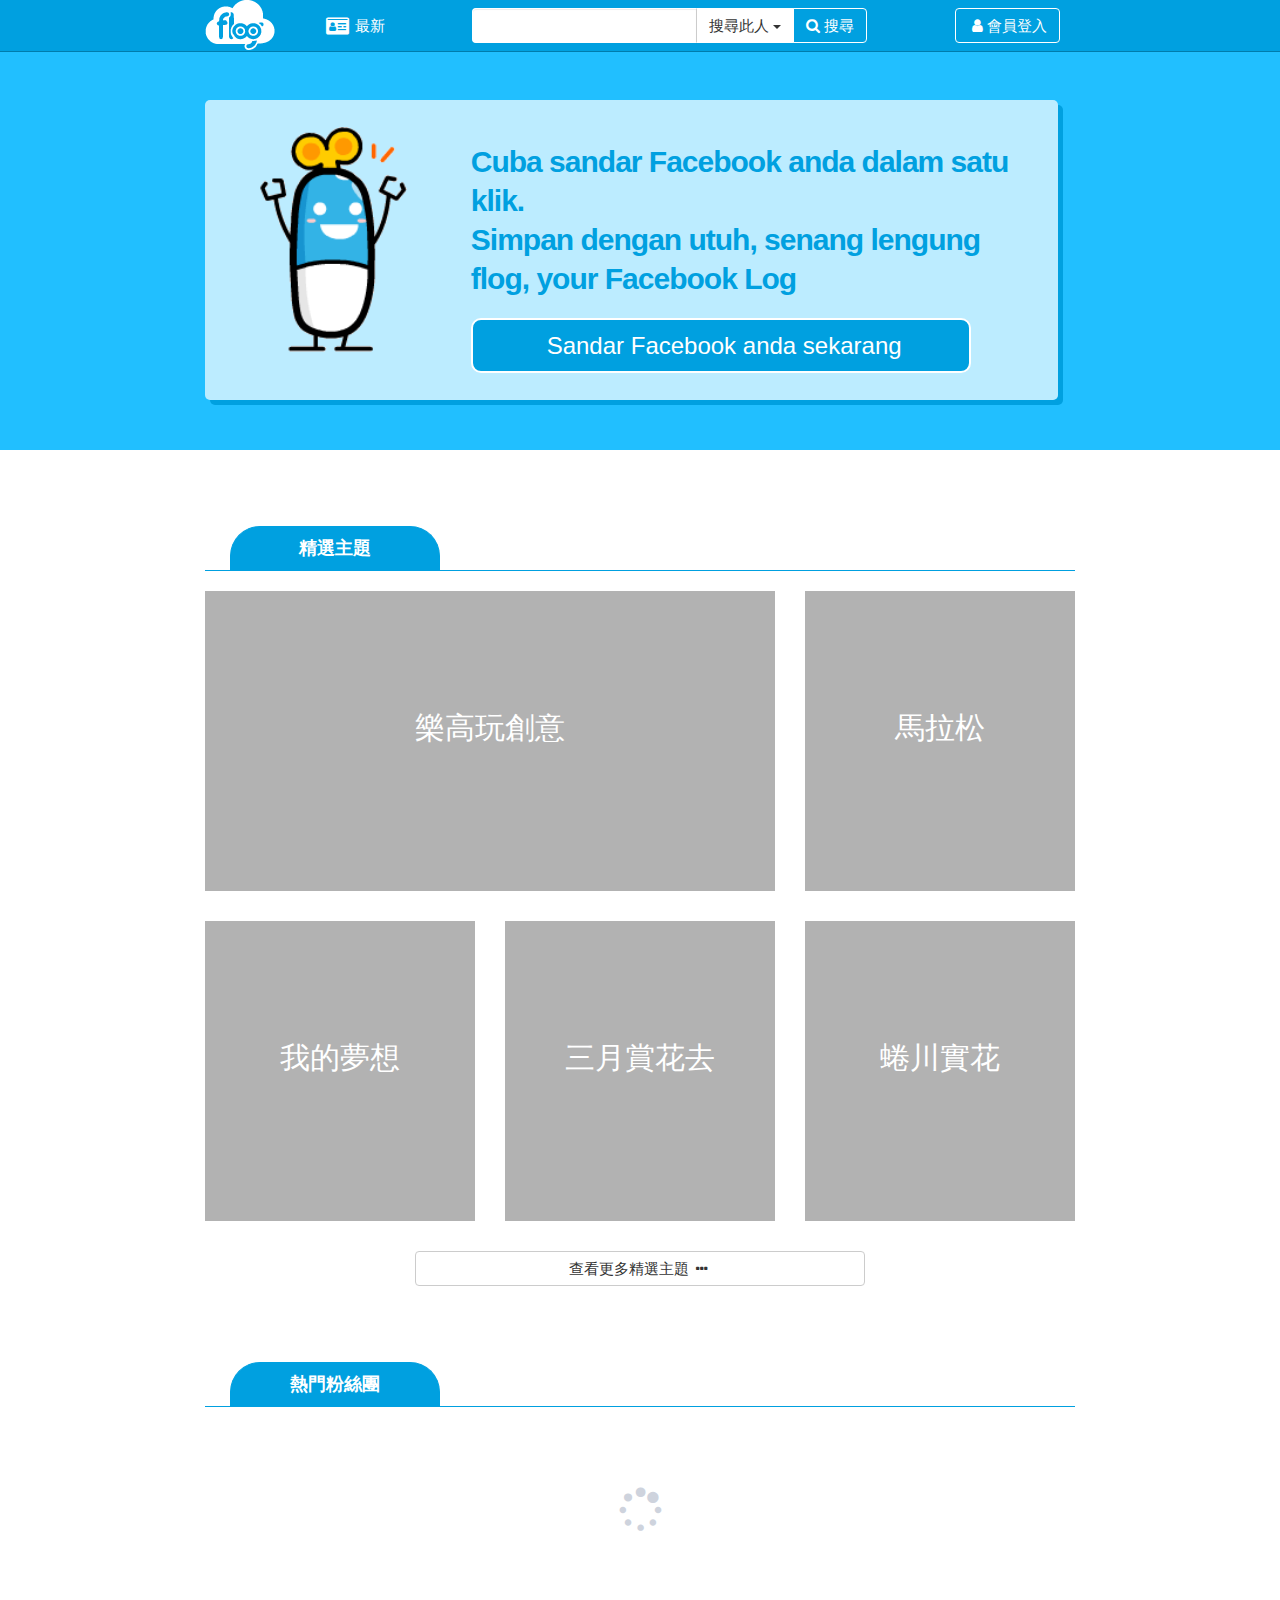
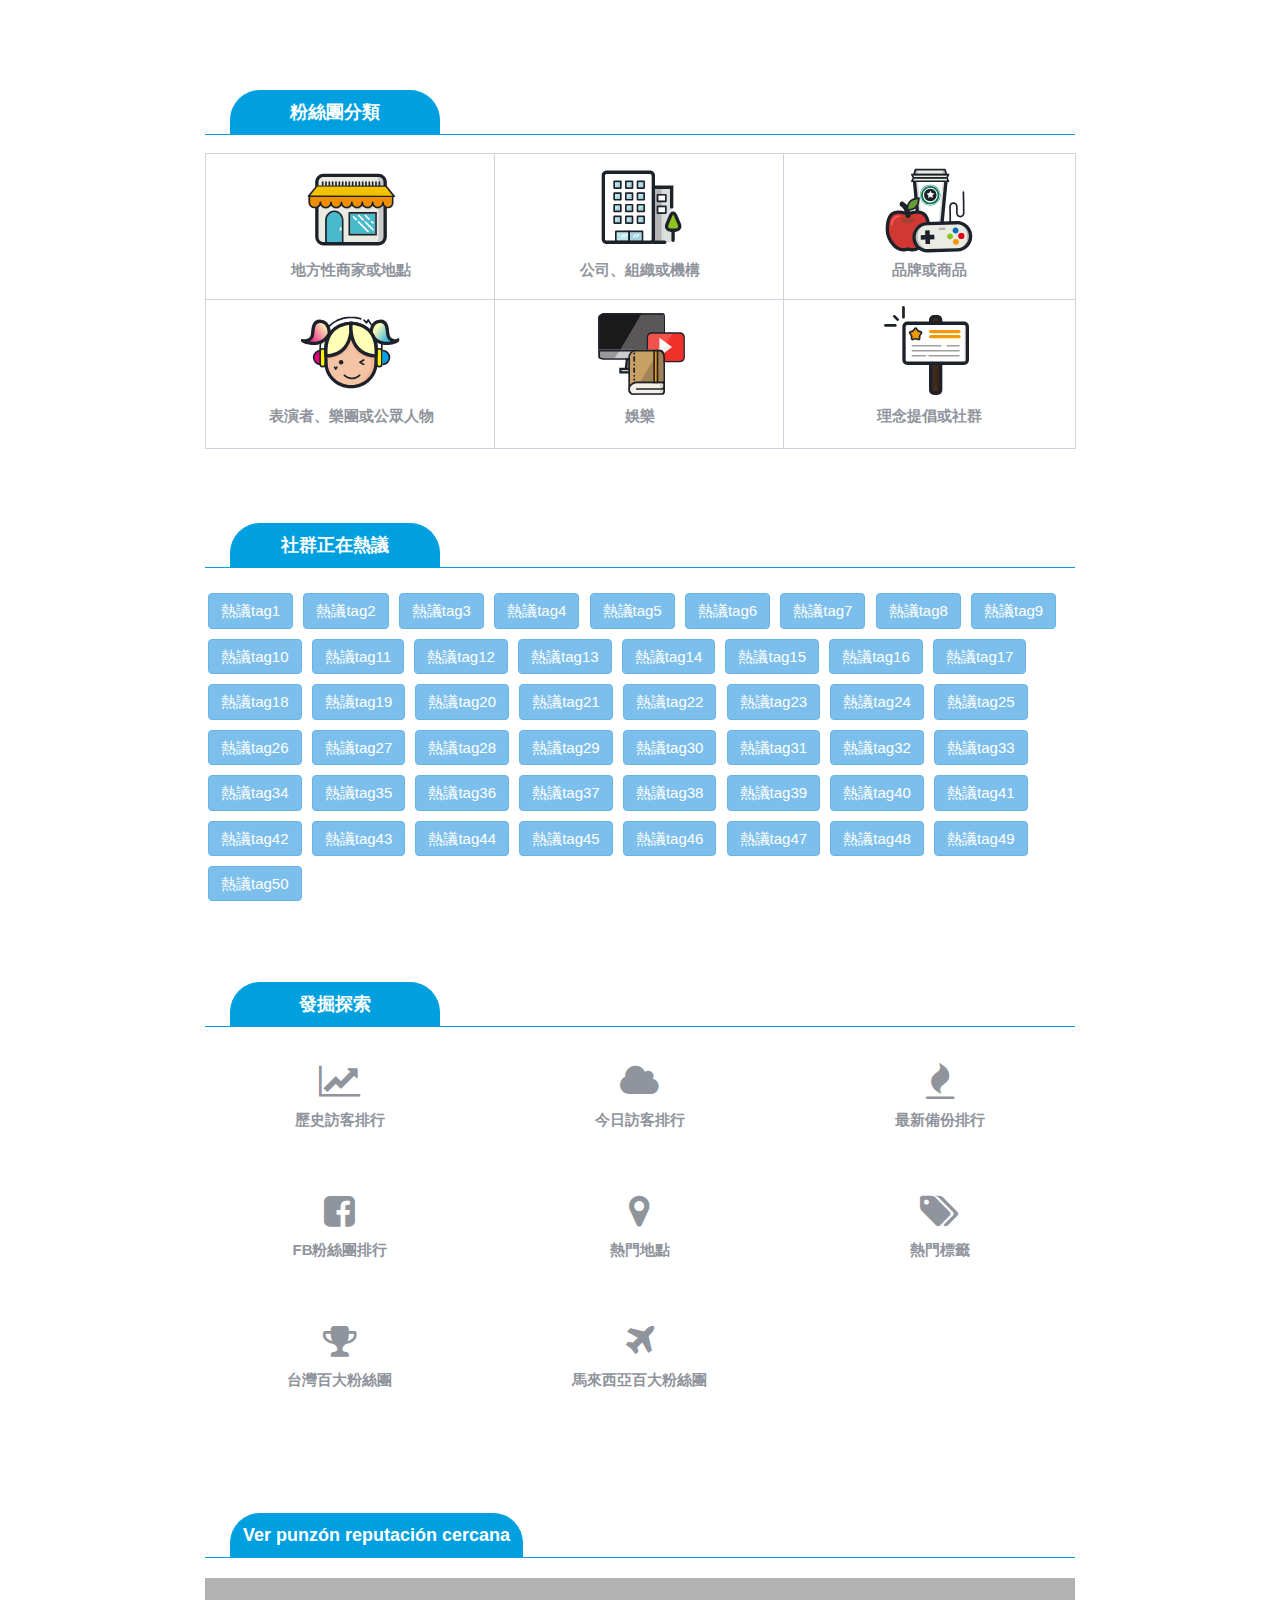
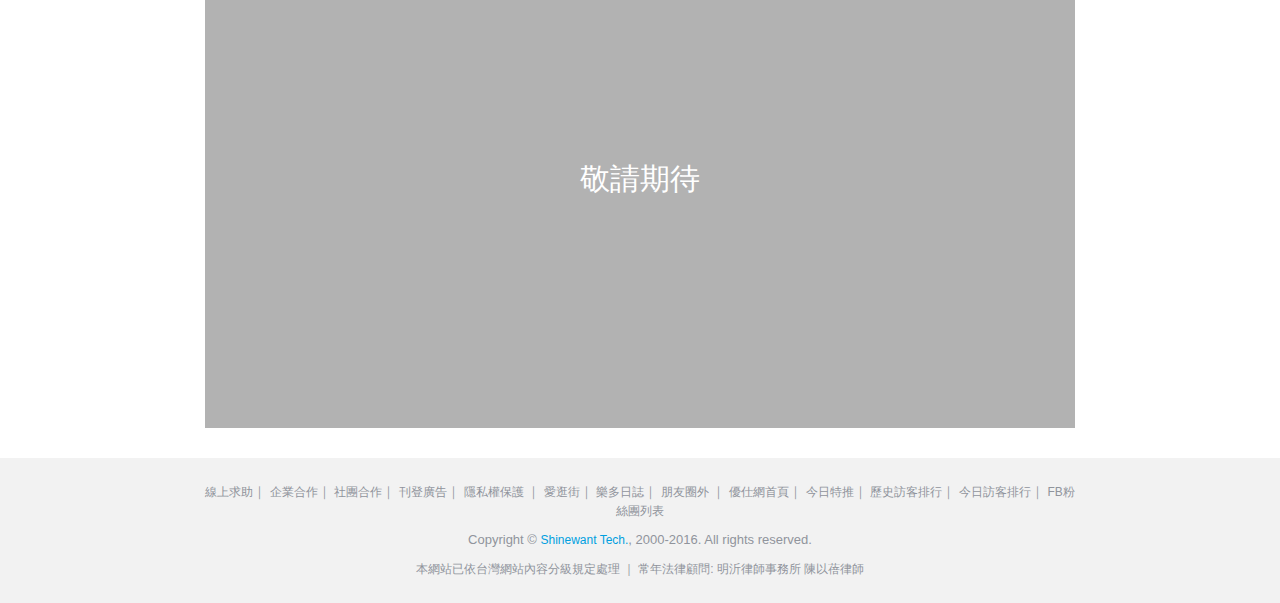
==== commit eac5b381: "2/10" ====
--- a/main.html
+++ b/main.html
@@ -23,14 +23,19 @@
                     <span class="icon-bar"></span>
                     <span class="icon-bar"></span>
                 </button>
-                <a class="navbar-brand c-navbar-brand" href="#">
+                <a class="navbar-brand c-navbar-brand" href="main.html">
                     <img src="./images/public/logo-font-color.png" width="100" height="50">
-                </a>                
-            </div>
-            <div id="navbar" class="navbar-collapse collapse">
-                <ul class="nav navbar-nav">
-                    <li class="active"><a href="#">最新</a></li>
-                </ul>
+                </a>
+                <ul class="nav navbar-show">
+                    <li class="">
+                        <a href="#">
+                            <i class="fa fa-id-card fa-fw fa-lg" aria-hidden="true"></i>
+                            <span>最新</span>
+                        </a>
+                    </li>              
+                </ul>                
+            </div>
+            <div id="navbar" class="navbar-collapse collapse">                
                 <!--會員登入-->
                 <form action="" class="navbar-form navbar-right">
                     <a class="btn btn-primary border-white" data-toggle="modal" data-target="#myModal"><i class="fa fa-user fa-fw" aria-hidden="true"></i>會員登入</a>
@@ -155,7 +160,7 @@
             </div>
             <div class="row">
                 <div class="col-sm-8">
-                    <a href="" class="c-theme theme-1">
+                    <a href="hashTag.html" class="c-theme theme-1">
                         <h2>樂高玩創意</h2>
                         <div class="c-media-wrap">
                             <div class="media">
@@ -257,7 +262,7 @@
                     </a>
                 </div>
                 <div class="col-sm-4">
-                    <a href="" class="c-theme theme-3">
+                    <a href="hashTag.html" class="c-theme theme-3">
                         <h2>我的夢想</h2>
                         <div class="c-media-wrap">
                             <div class="media">
@@ -308,7 +313,7 @@
                     </a>
                 </div>
                 <div class="col-sm-4">
-                    <a href="" class="c-theme theme-4">
+                    <a href="hashTag.html" class="c-theme theme-4">
                         <h2>三月賞花去</h2>
                         <div class="c-media-wrap">
                             <div class="media">
@@ -359,7 +364,7 @@
                     </a>
                 </div>
                 <div class="col-sm-4">
-                    <a href="" class="c-theme theme-5">
+                    <a href="hashTag.html" class="c-theme theme-5">
                         <h2>蜷川實花</h2>
                         <div class="c-media-wrap">
                             <div class="media">
@@ -941,29 +946,29 @@
                 <h4>發掘探索</h4>
             </div>
             <div class="row c-explore">
-                <a href="#" class="col-sm-4 col-xs-6">
+                <a href="new.html" class="col-sm-4 col-xs-6">
                     <i class="fa fa-line-chart" aria-hidden="true"></i>
                     <!--<i class="fa fa-sort-amount-asc fa-rotate-180" aria-hidden="true"></i>                            -->
                     歷史訪客排行
                 </a>
-                <a href="#" class="col-sm-4 col-xs-6">
+                <a href="new.html" class="col-sm-4 col-xs-6">
                     <i class="fa fa-cloud" aria-hidden="true"></i>
                     今日訪客排行
                 </a>
-                <a href="#" class="col-sm-4 col-xs-6">
+                <a href="new.html" class="col-sm-4 col-xs-6">
                     <i class="fa fa-fire" aria-hidden="true"></i>
                     最新備份排行
                 </a>
-                <a href="#" class="col-sm-4 col-xs-6">
+                <a href="new.html" class="col-sm-4 col-xs-6">
                     <i class="fa fa-facebook-square" aria-hidden="true"></i>
                     <!--<i class="fa fa-thumbs-o-up" aria-hidden="true"></i>-->
                     FB粉絲團排行
                 </a>
-                <a href="#" class="col-sm-4 col-xs-6">
+                <a href="new.html" class="col-sm-4 col-xs-6">
                     <i class="fa fa-map-marker"></i>
                     熱門地點
                 </a>
-                <a href="#" class="col-sm-4 col-xs-6">
+                <a href="new.html" class="col-sm-4 col-xs-6">
                     <i class="fa fa-tags" aria-hidden="true"></i>
                     熱門標籤
                 </a>
@@ -971,7 +976,7 @@
                     <i class="fa fa-trophy" aria-hidden="true"></i>
                     台灣百大粉絲團
                 </a>
-                <a href="#" class="col-sm-4 col-xs-6">
+                <a href="fans100.html" class="col-sm-4 col-xs-6">
                     <i class="fa fa-plane" aria-hidden="true"></i>
                     馬來西亞百大粉絲團
                 </a>
@@ -1097,6 +1102,7 @@
 <script src="http://cdn.bootcss.com/jquery/1.11.3/jquery.min.js"></script>
 <script src="http://cdn.bootcss.com/bootstrap/3.3.5/js/bootstrap.min.js"></script>
 <script src="js/slick.js"></script>
+<script src="js/all.js"></script>
 <script type="text/javascript">
     $(document).on('ready', function () {
             $(".regular5").slick({
